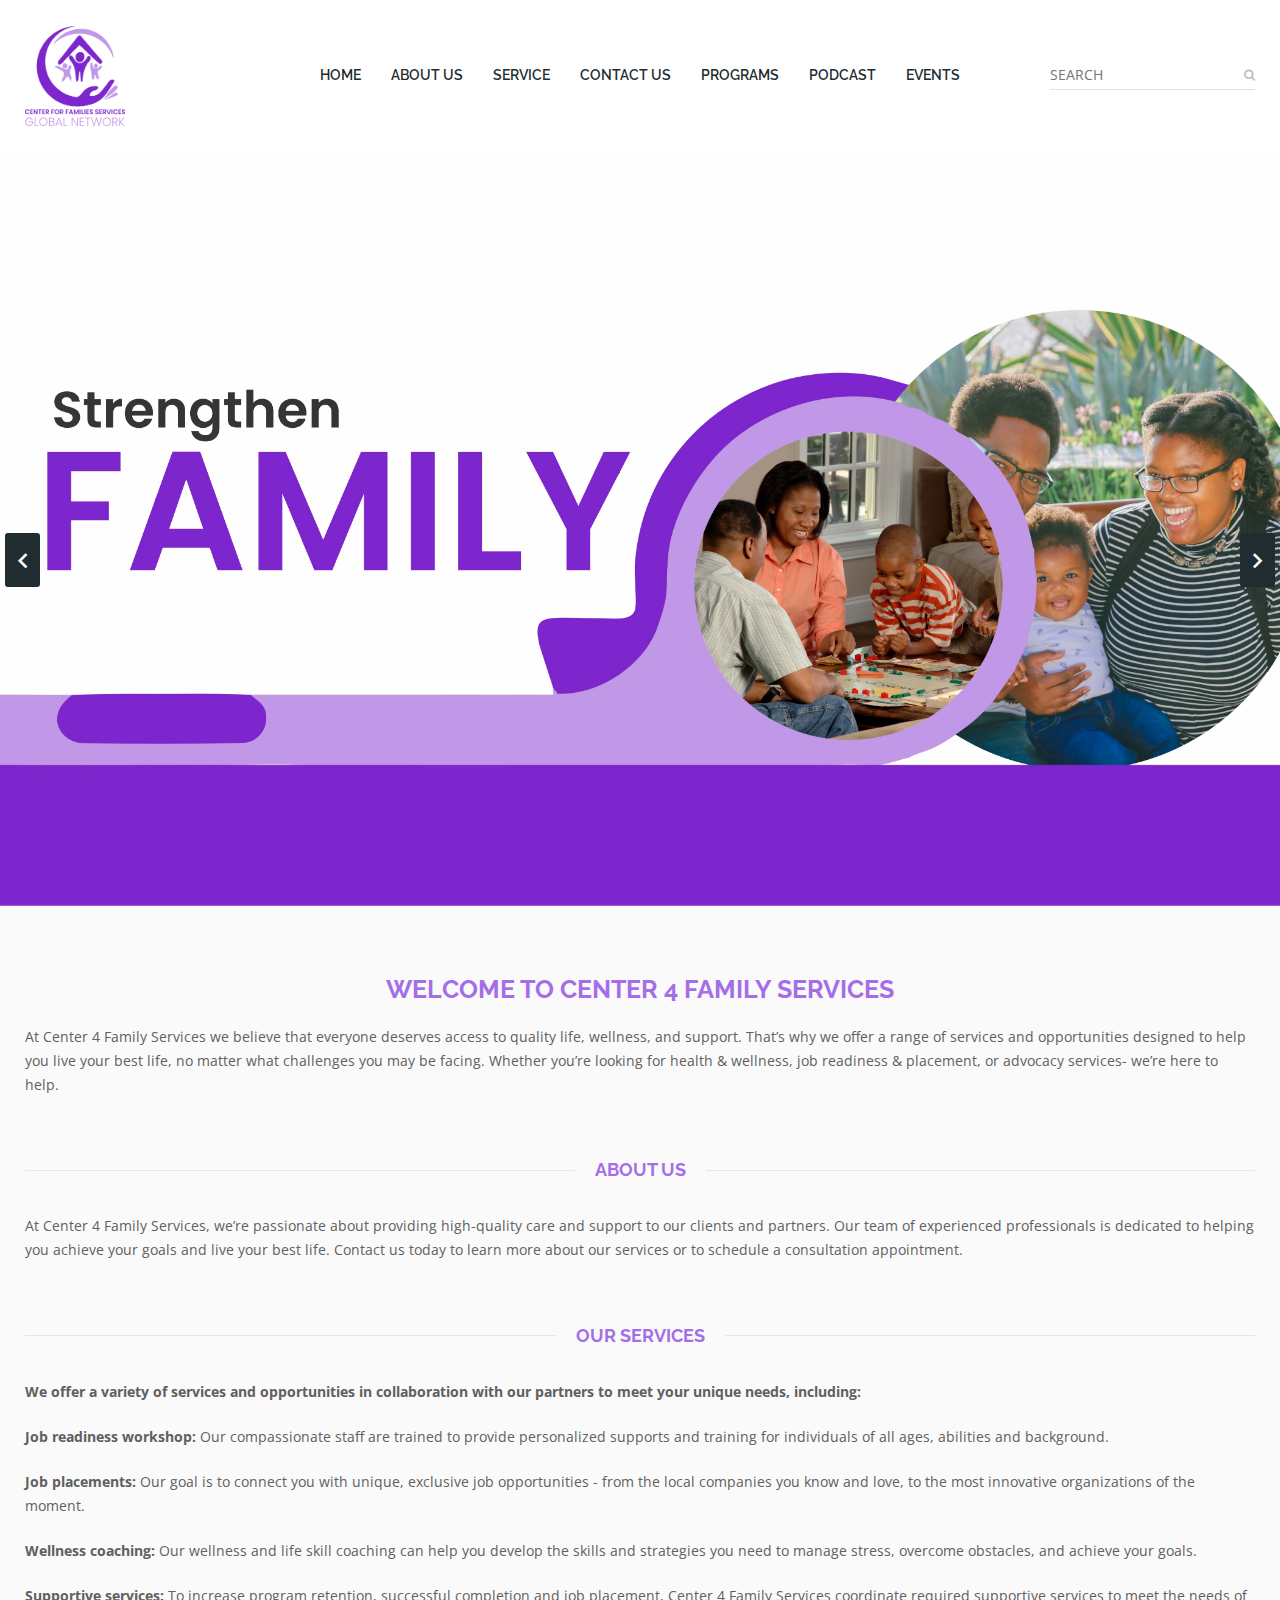
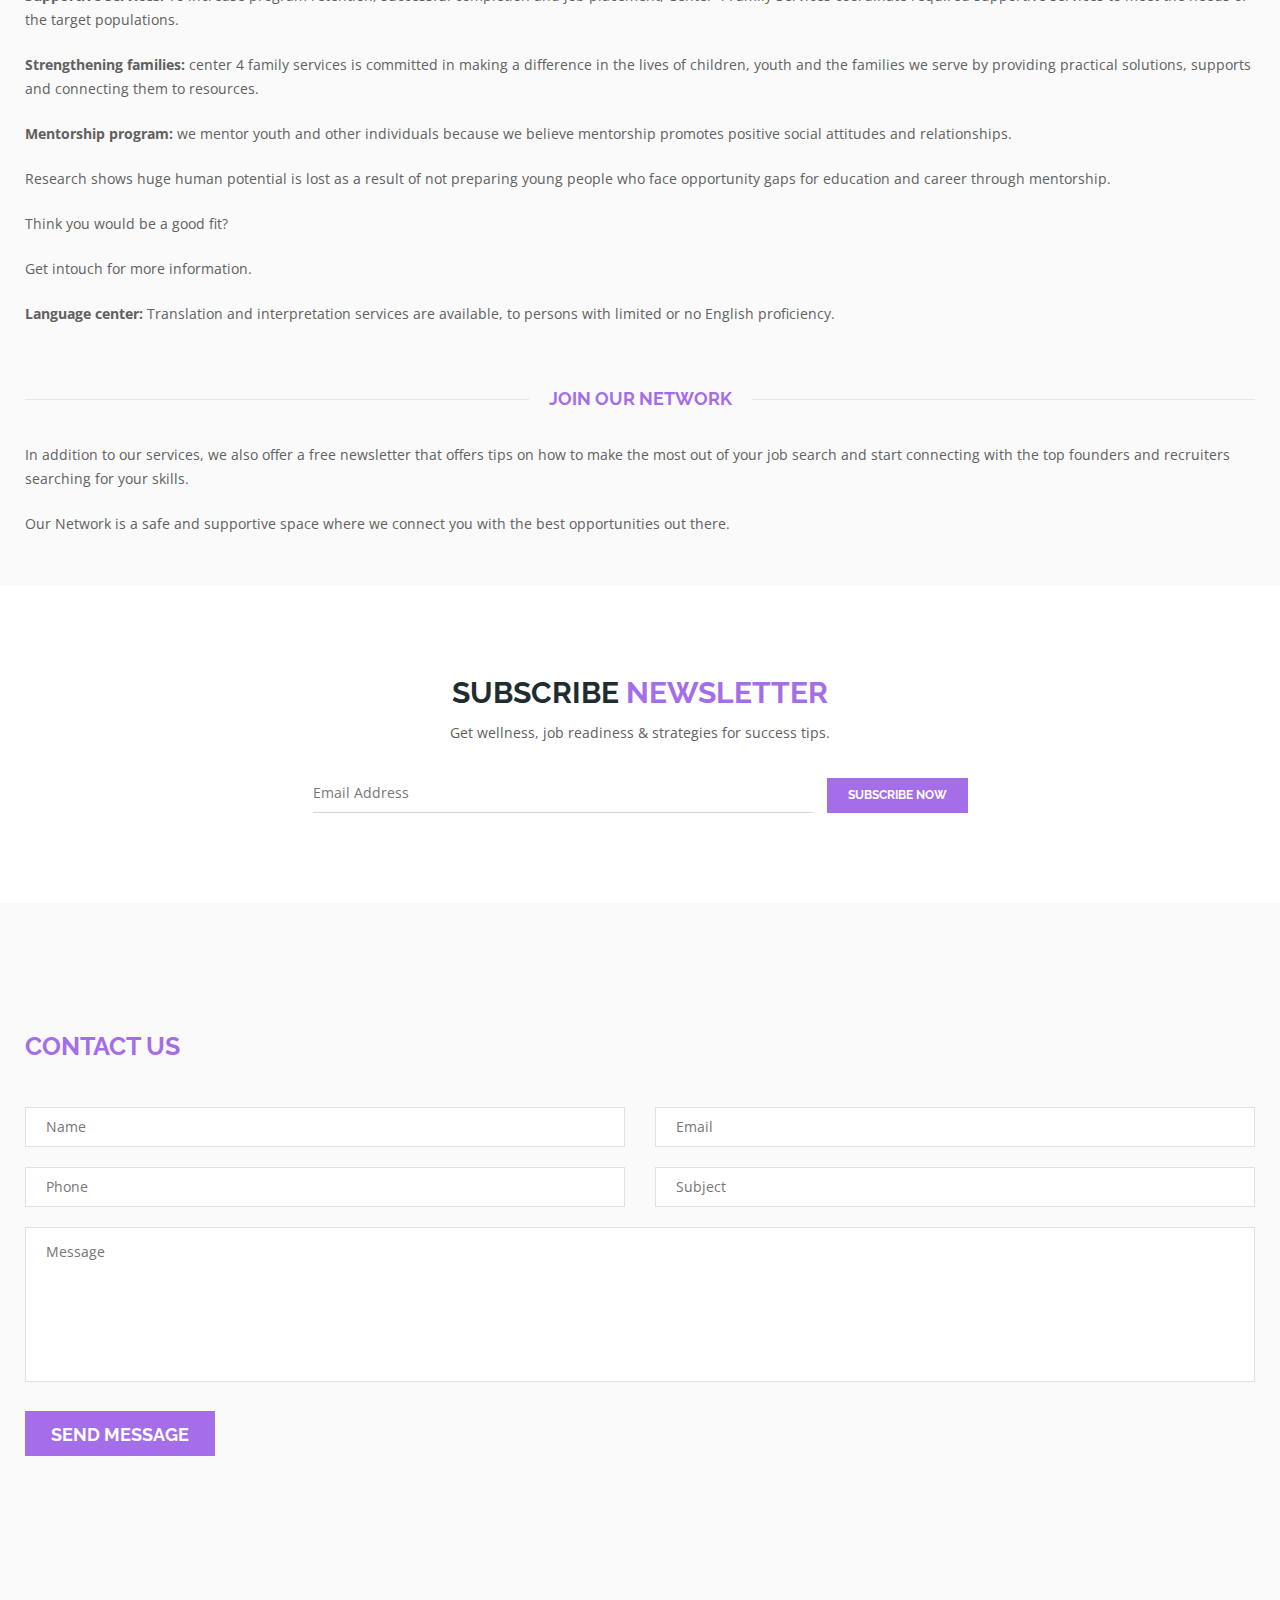
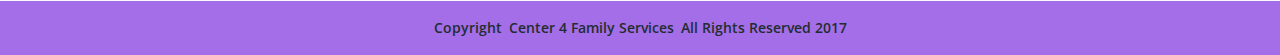
==== index.html @ 817de922 "update: slider fix" ====
<!doctype html>
<html class="no-js" lang="en">


<head>
    <meta charset="utf-8">
    <meta http-equiv="x-ua-compatible" content="ie=edge">
    <title></title>
    <meta name="description" content="">
    <meta name="viewport" content="width=device-width, initial-scale=1">

    <!-- Place favicon.ico in the root directory -->


    <!-- Load font awesome icons -->
    <link rel="stylesheet" href="https://cdnjs.cloudflare.com/ajax/libs/font-awesome/6.4.0/css/all.min.css"
        integrity="sha512-iecdLmaskl7CVkqkXNQ/ZH/XLlvWZOJyj7Yy7tcenmpD1ypASozpmT/E0iPtmFIB46ZmdtAc9eNBvH0H/ZpiBw=="
        crossorigin="anonymous" referrerpolicy="no-referrer" />
    <!-- All css files are included here. -->
    <!-- Bootstrap fremwork main css -->
    <link rel="stylesheet" href="css/bootstrap.min.css">
    <!-- Owl Carousel  main css -->
    <link rel="stylesheet" href="css/owl.carousel.min.css">
    <link rel="stylesheet" href="css/owl.theme.default.min.css">
    <!-- This core.css file contents all plugings css file. -->
    <link rel="stylesheet" href="css/core.css">
    <!-- Theme shortcodes/elements style -->
    <link rel="stylesheet" href="css/shortcode/shortcodes.css">
    <!-- Theme main style -->
    <link rel="stylesheet" href="style.css">
    <!-- Responsive css -->
    <link rel="stylesheet" href="css/responsive.css">
    <!-- User style -->
    <link rel="stylesheet" href="css/custom.css">


    <!-- Modernizr JS -->
    <script src="js/vendor/modernizr-2.8.3.min.js"></script>
</head>

<body>
    <!--[if lt IE 8]>
        <p class="browserupgrade">You are using an <strong>outdated</strong> browser. Please <a href="http://browsehappy.com/">upgrade your browser</a> to improve your experience.</p>
    <![endif]-->


    <!-- Body main wrapper start -->
    <div class="wrapper" id="home">
        <!-- Start Header Style -->
        <div id="header" class="htc-header">
            <!-- Start Mainmenu Area -->
            <div id="sticky-header-with-topbar" class="mainmenu__wrap sticky__header">
                <div class="container ptb--10">
                    <div class="row" style="align-items: center;">
                        <div class="col-md-2 col-sm-6 col-xs-7">
                            <div class="logo">
                                <a href="index.html">
                                    <img src="images/logo.png" width="100px" alt="logo image">
                                    <!-- <h1 style="margin: 0px; padding: 0px;">Logo</h1> -->
                                </a>
                            </div>
                        </div>
                        <div class="col-md-8 col-sm-6 col-xs-5">
                            <nav class="main__menu__nav  hidden-xs hidden-sm">
                                <ul class="main__menu">

                                    <li><a href="#home">Home</a></li>
                                    <li><a href="#about_us">About Us</a></li>
                                    <li><a href="#our_service">Service</a></li>
                                    <li><a href="#contact_us">Contact Us</a></li>
                                    <li><a href="#">Programs</a></li>
                                    <li><a href="#">Podcast</a></li>
                                    <li><a href="#">Events</a></li>
                                </ul>
                            </nav>
                            <div class="mobile-menu clearfix visible-xs visible-sm">
                                <nav id="mobile_dropdown">
                                    <ul>
                                        <li><a href="#home">Home</a>
                                        </li>
                                        <li><a href="#about_us">ABOUT US</a></li>
                                        <li><a href="#our_service">Service</a></li>
                                        <li><a href="#contact_us">CONTACT us</a></li>
                                        <li><a href="#">Programs</a></li>
                                        <li><a href="#">Podcast</a></li>
                                        <li><a href="#">Events</a></li>
                                    </ul>
                                </nav>
                            </div>
                        </div>
                        <div class="col-md-2 col-sm-6 hidden-xs">
                            <div class="htc__header__search">
                                <input type="text" placeholder="SEARCH">
                                <a href="#"><i class="fa fa-search"></i></a>
                            </div>
                        </div>
                    </div>
                    <div class="mobile-menu-area"></div>
                </div>
            </div>
            <!-- End Mainmenu Area -->
        </div>
        <!-- End Header Style -->
        <!-- Start Slider Area -->
        <div class="slider__container" id="">
            <div class="slider__activation__wrap owl-carousel owl-theme">
                <!-- STart single slider -->
                <div class="slide  slide__align--center">
                    <div class="">
                        <div class="">
                            <div class="col-md-12 col-lg-12">
                                <div class="slider__inner">
                                    <img src="images/nb1.jpg" alt="">
                                </div>
                            </div>
                        </div>

                    </div>
                </div>
                <!-- End sinle slider  -->

                <!-- STart single slider -->
                <div class="slide  slide__align--center">
                    <div class="">
                        <div class="">
                            <div class="col-md-12 col-lg-12">
                                <div class="slider__inner">
                                    <img src="images/nb2.jpg" alt="">
                                </div>
                            </div>
                        </div>

                    </div>
                </div>
                <!-- End sinle slider  -->
                <!-- STart single slider -->
                <div class="slide  slide__align--center">
                    <div class="">
                        <div class="">
                            <div class="col-md-12 col-lg-12">
                                <div class="slider__inner">
                                    <img src="images/nb3.jpg" alt="">
                                </div>
                            </div>
                        </div>

                    </div>
                </div>
                <!-- End sinle slider  -->
                <!-- STart single slider -->
                <div class="slide  slide__align--center">
                    <div class="">
                        <div class="">
                            <div class="col-md-12 col-lg-12">
                                <div class="slider__inner">
                                    <img src="images/nb4.jpg" alt="">
                                </div>
                            </div>
                        </div>

                    </div>
                </div>
                <!-- End sinle slider  -->
                <!-- STart single slider -->
                <div class="slide  slide__align--center">
                    <div class="">
                        <div class="">
                            <div class="col-md-12 col-lg-12">
                                <div class="slider__inner">
                                    <img src="images/nb5.jpg" alt="">
                                </div>
                            </div>
                        </div>

                    </div>
                </div>
                <!-- End sinle slider  --><!-- STart single slider -->
                <div class="slide  slide__align--center">
                    <div class="">
                        <div class="">
                            <div class="col-md-12 col-lg-12">
                                <div class="slider__inner">
                                    <img src="images/nb6.jpg" alt="">
                                </div>
                            </div>
                        </div>
                    </div>
                </div>
                <!-- End sinle slider  -->
                <!-- STart single slider -->
                <div class="slide  slide__align--center">
                    <div class="">
                        <div class="">
                            <div class="col-md-12 col-lg-12">
                                <div class="slider__inner">
                                    <img src="images/nb7.jpg" alt="">
                                </div>
                            </div>
                        </div>

                    </div>
                </div>
                <!-- End sinle slider  -->
            </div>
        </div>
        <!-- Start Slider Area -->
        <!-- Start Service Area -->

        <!-- End Service Area -->
        <!-- Start Service Area -->
        <section class="htc__service__area bg__gray pt--70">
            <div class="container">
                <div class="row">
                    <div class="col-xs-12">
                        <div class="section__title ">
                            <h2 class="title__line text-center"> <span class="text--theme">Welcome to Center 4 Family
                                    Services</span>
                            </h2>
                            <p>At Center 4 Family Services we believe that everyone deserves access to quality life,
                                wellness, and support. That’s why
                                we offer a range of services and opportunities designed to help you live your best life,
                                no matter what challenges you
                                may be facing. Whether you’re looking for health & wellness, job readiness & placement,
                                or advocacy services- we’re here
                                to help.
                            </p>
                        </div>
                    </div>
                </div>
                <div></div>
            </div>
        </section>
        <!-- End Service Area -->
        <div id="about_us"></div>
        <!-- Start About Us Area -->
        <section class="htc__service__area bg__gray  pt--50">
            <div class="container">

                <div class="row">
                    <div class="col-xs-12">
                        <div class="section__title ">
                            <div
                                style="display: flex; justify-content: center; align-items: center; width: 100%;gap:20px;">

                                <!-- a46ee8 -->
                                <hr style=" color: red; width: 100%;">
                                <h3 class="title__line text-center" style="flex-shrink: 0;"> <span
                                        class="text--theme">ABOUT
                                        US</span>
                                </h3>

                                <hr style="width: 100%;">

                            </div>
                            <p>At Center 4 Family Services, we’re passionate about providing high-quality care and
                                support to our clients and partners.
                                Our team of experienced professionals is dedicated to helping you achieve your goals and
                                live your best life. Contact us
                                today to learn more about our services or to schedule a consultation appointment.
                            </p>
                        </div>
                    </div>
                </div>

                <div></div>
            </div>
        </section>
        <!-- End About us Area -->


        <!-- Start Service Area -->
        <section class="htc__service__area bg__gray pt--50 " id="our_service">
            <div class="container">
                <div class="row">
                    <div class="col-xs-12">
                        <div class="section__title ">
                            <div
                                style="display: flex; justify-content: center; align-items: center; width: 100%;gap:20px;">

                                <!-- a46ee8 -->
                                <hr style=" color: red; width: 100%;">
                                <h3 class="title__line text-center" style="flex-shrink: 0;"> <span
                                        class="text--theme">OUR SERVICES</span>
                                </h3>

                                <hr style="width: 100%;">

                            </div>
                            <p><b>
                                    We offer a variety of services and opportunities in collaboration with our partners
                                    to
                                    meet your unique needs,
                                    including:
                                </b>
                            </p>
                            <p>
                                <b>Job readiness workshop:</b> Our compassionate staff are trained to provide
                                personalized supports and training for
                                individuals of all ages, abilities and background.
                            </p>
                            <p>
                                <b>Job placements:</b> Our goal is to connect you with unique, exclusive job
                                opportunities - from the local companies you know and love, to the
                                most innovative organizations of the moment.
                            </p>
                            <p>
                                <b>Wellness coaching:</b> Our wellness and life skill coaching can help you develop the
                                skills and strategies you need to manage stress, overcome
                                obstacles, and achieve your goals.
                            </p>
                            <p>
                                <b>Supportive services:</b> To increase program retention, successful completion and job
                                placement, Center 4 Family Services
                                coordinate required supportive services to meet the needs of the target populations.
                            </p>
                            <p>

                                <b>Strengthening families: </b>center 4 family services is committed in making a
                                difference in
                                the lives of children, youth and
                                the families we serve by providing practical solutions, supports and connecting them to
                                resources.
                            </p>
                            <div>
                                <p>

                                    <b>Mentorship program:</b> we mentor youth and other individuals because we believe
                                    mentorship promotes positive social
                                    attitudes and relationships.
                                </p>
                                <p>

                                    Research shows huge human potential is lost as a result of not preparing young
                                    people
                                    who face opportunity gaps for
                                    education and career through mentorship.
                                </p>

                                <p>
                                    Think you would be a good fit?

                                </p>
                                <p>
                                    Get intouch for more information.

                                </p>
                            </div>
                            <p>
                                <b>Language center:</b> Translation and interpretation services are available, to
                                persons with limited or no English proficiency.
                            </p>

                        </div>
                    </div>
                </div>
                <div></div>
            </div>
        </section>
        <!-- End Service Area -->


        <!-- Start Join Us Area -->
        <section class="htc__service__area bg__gray pb--50 pt--50" id="join">
            <div class="container">
                <div class="row">
                    <div class="col-xs-12">
                        <div class="section__title ">
                            <div
                                style="display: flex; justify-content: center; align-items: center; width: 100%;gap:20px;">

                                <!-- a46ee8 -->
                                <hr style=" color: red; width: 100%;">
                                <h3 class="title__line text-center" style="flex-shrink: 0;"> <span
                                        class="text--theme">JOIN OUR NETWORK</span>
                                </h3>

                                <hr style="width: 100%;">

                            </div>
                            <p>In addition to our services, we also offer a free newsletter that offers tips on how to
                                make the most out of your job
                                search and start connecting with the top founders and recruiters searching for your
                                skills.
                            </p>
                            <p>
                                Our Network is a safe and supportive space where we connect you with the best
                                opportunities out there.
                            </p>
                        </div>
                    </div>
                </div>
                <div></div>
            </div>
        </section>
        <!-- End Join Us Area -->


        <!-- Start Newsletter Area -->
        <section class="htc__newsletter__area ptb--90 bg_gray">
            <div class="container">
                <div class="row">
                    <div class="col-xs-12">
                        <div class="newsletter__wrap">
                            <h2 class="title__line">SUBSCRIBE <span class="text--theme">NEWSLETTER</span></h2>
                            <h4 style="font-size: 14px; max-width: 500px; margin: 0px auto;">Get wellness, job readiness
                                & strategies for success tips.</h4>
                            <div class="newsletter__form">
                                <div class="input__box">
                                    <div id="mc_embed_signup">
                                        <form action="#" method="post" id="mc-embedded-subscribe-form"
                                            name="mc-embedded-subscribe-form" class="validate" target="_blank"
                                            novalidate>
                                            <div id="mc_embed_signup_scroll" class="htc__news__inner">
                                                <div class="news__input">
                                                    <input type="email" value="" name="EMAIL" class="email"
                                                        id="mce-EMAIL" placeholder="Email Address" required>
                                                </div>
                                                <!-- real people should not fill this in and expect good things - do not remove this or risk form bot signups-->
                                                <div style="position: absolute; left: -5000px;" aria-hidden="true">
                                                    <input type="text" name="b_6bbb9b6f5827bd842d9640c82_05d85f18ef"
                                                        tabindex="-1" value="">
                                                </div>
                                                <div class="clearfix subscribe__btn"><input type="submit"
                                                        value="SUBSCRIBE NOW" name="subscribes"
                                                        id="mc-embedded-subscribe" class="bst__btn btn--white__color">

                                                </div>
                                            </div>
                                        </form>
                                    </div>
                                </div>
                            </div>
                        </div>
                    </div>
                </div>
            </div>
            <!-- <div class="newsletter__thumb">
                <div class="newsletter__thumb__inner">
                     <img src="images/others/1.png" alt="newsletter img"> 
                </div>
            </div> -->
        </section>
        <!-- End Newsletter Area -->




        <!-- Start Testimonial Area -->
        <section class="htc__testimonial__area ptb--130" data--gray__overlay="9"
            style="background: rgba(0, 0, 0, 0) url(images/bg/1.jpg) no-repeat fixed center center / cover ;"
            id="contact_us">
            <div class="container">
                <div class="row">

                    <div class="col-md-12 col-lg-12   col-sm-12 col-xs-12">
                        <div class="reguest__quote">
                            <div class="section__title text-left">
                                <h2 class="title__line"> <span class="text--theme">CONTACT Us</span></h2>

                            </div>
                            <form id="contact" action="" method="post">
                                <div class="clint__comment__form">
                                    <div class="single__cl__form">
                                        <input name="name" type="text" placeholder="Name">
                                        <input name="email" type="email" placeholder="Email">
                                    </div>
                                    <div class="single__cl__form">
                                        <input name="telephone" type="tel" placeholder="Phone">
                                        <input name="subject" type="text" placeholder="Subject">
                                    </div>
                                    <div class="single__cl__message">
                                        <textarea name="message" placeholder="Message"></textarea>
                                    </div>
                                    <div class="clint__submit__btn">
                                        <button class="submit htc__btn" type="submit">
                                            SEND MESSAGE
                                        </button>
                                    </div>
                                </div>
                            </form>
                            <p class="form-messege"></p>
                        </div>
                    </div>
                </div>
            </div>
        </section>
        <!-- End Testimonial Area -->


        <!-- Start Footer Area -->
        <footer class="htc__footer__area">
            <!-- The social media icon bar -->
            <div class="icon-bar">
                <a href="#" class="facebook"><i class="fa fa-facebook"></i></a>
                <a href="#" class="twitter"><i class="fa fa-twitter"></i></a>
                <a href="#" class="ins"><i class="fa fab fa-instagram"></i></a>
                <a href="#" class="whatsapp"><i class="fa fa-whatsapp"></i></a>
                <a href="#" class="youtube"><i class="fab fa-youtube"></i></a>
            </div>


            <div class="copyright bg__theme">
                <div class="container">
                    <div class="row">
                        <div class="col-xs-12">
                            <div class="copyright__inner">
                                <p>Copyright <a href="#" target="_blank">Center 4 family services</a>
                                    All Rights Reserved 2017</p>
                            </div>
                        </div>
                    </div>
                </div>
            </div>
        </footer>
        <!-- End Footer Area -->
    </div>
    <!-- Body main wrapper end -->

    <!-- Placed js at the end of the document so the pages load faster -->

    <!-- jquery latest version -->
    <script src="js/vendor/jquery-1.12.0.min.js"></script>
    <!-- Bootstrap framework js -->
    <script src="js/bootstrap.min.js"></script>
    <!-- All js plugins included in this file. -->
    <script src="js/plugins.js"></script>
    <script src="js/slick.min.js"></script>
    <script src="js/owl.carousel.min.js"></script>
    <!-- Waypoints.min.js. -->
    <script src="js/waypoints.min.js"></script>
    <!-- Main js file that contents all jQuery plugins activation. -->
    <script src="js/main.js"></script>

</body>



</html>
---- css/core.css ----
/*------------------------------------------------------------------------------

  Template Name: Simply Construction HTML Template.
  Template URI: #
  Description: Simply Construction is a unique website template designed in HTML with a simple & beautiful look. There is an excellent solution for creating clean, wonderful and trending material design corporate, corporate any other purposes websites.
  Author: DevItems
  Version: 1.0

-------------------------------------------------------------------------------*/

	@import url("font-awesome.css");
	@import url("material-design-iconic-font.min.css");
	@import url("plugins/animate.css");
	@import url("plugins/animate-slider.css");
	@import url("shortcode/default.css");
	@import url("plugins/jquery-ui.css");
	@import url("plugins/slick.css");
	@import url("plugins/slick-theme.css");
	@import url("plugins/meanmenu.css");
	@import url("plugins/magnific-popup.css");
	@import url('https://fonts.googleapis.com/css?family=Open+Sans:300,400,600,700|Raleway:300,400,500,600,700,800|Josefin+Sans:400,600,700');
---- css/shortcode/shortcodes.css ----
/*-----------------------------------------------------------------------------------
  Template Name: Simply Construction HTML Template.
  Template URI: #
  Description: Simply Construction is a unique website template designed in HTML with a simple & beautiful look. There is an excellent solution for creating clean, wonderful and trending material design corporate, corporate any other purposes websites.
  Author: DevItems
  Version: 1.0
-------------------------------------------------------------------------------------*/

@import url("header.css");
@import url("slider.css");
@import url("footer.css");
---- style.css ----
/*-----------------------------------------------------------------------------------
  Template Name: Simply Construction HTML Template.
  Template URI: #
  Description: Simply Construction is a unique website template designed in HTML with a simple & beautiful look. There is an excellent solution for creating clean, wonderful and trending material design corporate, corporate any other purposes websites.
  Author: DevItems
  Version: 1.0


-----------------------------------------------------------------------------------
  
  CSS INDEX
  ===================

  01. Google fonts
  02. Scroll To Top
  03. About Area
  04. Service Area
  05. Offer Area
  06. Project Area
  07. Call to Action Area
  08. Team Area
  09. Testimonial Area
  10. Blog Area
  11. Brand Area
  12. Newsletter Area
  13. Counterup Area
  14. Google Map Area
  15. Bradcaump Area
  16. Our Mission Area
  17. Project Area
  18. Blog Details Area
  19. Single Service Area
  20. Single Project Area
  21. Contact Area
  22. Log In Register Area

-----------------------------------------------------------------------------------*/

/*----------------------------------------*/
/*  1. Google fonts
/*----------------------------------------*/

/*

    font-family: 'Raleway', sans-serif;

    font-family: 'Open Sans', sans-serif;

    font-family: 'Josefin Sans', sans-serif;


*/

/*---------------------------------------
  02. Scroll To Top
----------------------------------------*/
#scrollUp {
    border-radius: 2px;
    bottom: 80px;
    box-shadow: 0 0 10px rgba(0, 0, 0, 0.05);
    color: #fff;
    font-size: 28px;
    height: 45px;
    line-height: 45px;
    position: fixed;
    right: 15px;
    text-align: center;
    transition: all 0.3s ease 0s;
    width: 45px;
    z-index: 200;
    bottom: 15px;
}
#scrollUp:hover {
}
html {
    scroll-behavior: smooth !important;
}

@-webkit-keyframes scroll-ani-to-top {
    0% {
        opacity: 0;
        bottom: 0;
    }
    50% {
        opacity: 1;
        bottom: 50%;
    }
    100% {
        opacity: 0;
        bottom: 75%;
    }
}
@-moz-keyframes scroll-ani-to-top {
    0% {
        opacity: 0;
        bottom: 0;
    }
    50% {
        opacity: 1;
        bottom: 50%;
    }
    100% {
        opacity: 0;
        bottom: 75%;
    }
}
@keyframes scroll-ani-to-top {
    0% {
        opacity: 0;
        bottom: 0;
    }
    50% {
        opacity: 1;
        bottom: 50%;
    }
    100% {
        opacity: 0;
        bottom: 75%;
    }
}
#scrollUp:hover i {
    animation: 800ms linear 0s normal none infinite running scroll-ani-to-top;
    height: 100%;
    left: 0;
    margin-bottom: -25px;
    position: absolute;
    width: 100%;
    bottom: 0;
}
#scrollUp i {
    color: #fff;
}
#scrollUp {
    background: #a46ee8 none repeat scroll 0 0;
}

/*---------------------------------------
  End Scroll To Top
----------------------------------------*/
/*---------------------------------------
  03. About Area
----------------------------------------*/

.about {
    margin-left: -15px;
    margin-right: -15px;
    transition: all 0.5s ease 0s;
}
.about__inner h2 {
    color: #ffffff;
    font-size: 22px;
    font-weight: 700;
}
.about__inner h2:hover a {
    color: #000;
}
.about__inner p {
    color: #fff;
    font-size: 14px;
    line-height: 24px;
    margin-top: 15px;
}
.about__btn a {
    font-family: Raleway;
    font-size: 12px;
    font-weight: 500;
    text-transform: uppercase;
    color: #fff;
}
.about__btn a:hover {
    color: #000;
}
.about__icon {
    position: relative;
    text-align: right;
    top: -11px;
}
.about__btn {
    margin-top: 10px;
}
.about {
    background: #fff none repeat scroll 0 0;
    padding-bottom: 30px;
    padding-top: 30px;
    position: relative;
}
.about__inner.about__hober__info {
    background: #a46ee8 none repeat scroll 0 0;
    height: 100%;
    left: 0;
    position: absolute;
    top: 0;
    transform: scaleY(0);
    transition: all 0.5s ease 0s;
}
.about__inner.about__hober__info.active {
    transform: scaleY(1);
}

.about__inner {
    background: #1f2d30 none repeat scroll 0 0;
    padding: 60px 26px 22px;
}
.about:hover .about__inner.about__hober__info {
    transform: scaleY(1);
}
.about__inner.about__hober__info h2 {
    padding-top: 20px;
}
.about__inner.about__hober__info .about__icon {
    top: 31px;
}
.about__icon img {
    max-height: 39px;
}

/*-----------------------
About 2
--------------------------*/

.about--2 .about__inner {
    background: #fafafa none repeat scroll 0 0;
}
.about--2 .about__inner h2 {
    color: #1f2d30;
}
.about--2 .about__inner p {
    color: #606060;
}
.about--2 .about__btn a {
    color: #1f2d30;
}
.about--2 .about__inner.about__hober__info {
    background: #a46ee8 none repeat scroll 0 0;
}
.about--2 .about__inner.about__hober__info h2 {
    color: #fff;
}
.about--2 .about__inner.about__hober__info p {
    color: #fff;
}
.about--2 .about__inner.about__hober__info .about__btn a {
    color: #fff;
}

.text__pos {
    position: relative;
}
.text__shape {
    left: 128px;
    position: absolute;
    top: 50%;
}
.text__shape h2 {
    color: #f7f7f7;
    font-family: Josefin Sans;
    font-size: 120px;
    font-weight: 700;
    letter-spacing: 15px;
    writing-mode: vertical-rl;
    transform: rotate(180deg) translateY(50%) translateX(0);
}

/*---------------------------------------
  04. Service Area
----------------------------------------*/

.section__title h2.title__line {
    color: #1f2d30;
    font-size: 25px;
    font-weight: 700;
    text-transform: uppercase;
}

.section__title h3.title__line {
    color: #1f2d30;
    font-size: 18px;
    font-weight: 700;
    text-transform: uppercase;
}
.section__title p {
    color: #606060;
    margin: 21px auto auto;
    /* width: 57%; */
}
.service__thumb a img {
    width: 100%;
}
.service__thumb {
    position: relative;
}
.service__section__wrap .service__thumb {
    margin-left: -15px;
}
.service__hover {
    height: 100%;
    left: 0;
    opacity: 0;
    position: absolute;
    top: 0;
    transition: all 0.5s ease 0s;
    width: 100%;
    z-index: 2;
}
.service__hover::before {
    background: #a46ee8 none repeat scroll 0 0;
    content: "";
    height: 100%;
    opacity: 0.85;
    position: absolute;
    width: 100%;
    z-index: -1;
}
.service__action {
    position: absolute;
    text-align: center;
    top: 50%;
    transform: translateY(-50%);
    width: 100%;
}
.service__action a {
    color: #fefefe;
    font-family: Raleway;
    font-size: 20px;
    font-weight: 700;
    transition: all 0.4s ease 0s;
}
.service__action a:hover {
    color: #000;
}
.service__details h2 {
    color: #1f2d30;
    font-size: 20px;
    font-weight: 700;
    margin-top: 18px;
    text-align: center;
    text-transform: uppercase;
}
.service:hover .service__hover {
    opacity: 1;
}

.container-fluid .section__title p {
    width: 34%;
}
/*Service Page*/

.service__page .service {
    margin-top: 70px;
}
.service__page .service__section__wrap {
    margin-top: -10px;
}

.service--2 .container-fluid .section__title p {
    margin-bottom: inherit;
    margin-left: inherit;
    margin-right: inherit;
    margin-top: 21px;
    text-align: left;
    width: 72%;
}

/*---------------------------------------
  05. Offer Area
----------------------------------------*/

.offer {
    display: flex;
}
.offer__icon img {
    max-width: 47px;
}
.offer__icon {
    margin-right: 18px;
}
.offer__details p {
    color: #606060;
    font-size: 14px;
    line-height: 24px;
    padding-right: 29px;
}
.offer__details h2 {
    color: #1f2d30;
    font-size: 24px;
    font-weight: 700;
    margin-bottom: 10px;
    text-transform: uppercase;
}

.offer.separator {
    position: relative;
}
.offer.separator::before {
    background: rgba(0, 0, 0, 0) url("images/icons/line.png") no-repeat scroll
        100% 100% / cover;
    content: "";
    height: 100%;
    left: -43px;
    position: absolute;
    top: 0;
    width: 1px;
}

/*Offer Style 2*/
.htc__offer__area {
    position: relative;
}

.htc__offer__2 .htc__offer__thumb {
    position: absolute;
    right: 0;
    top: 0;
    width: 44%;
}
.htc__offer__2 .htc__offer__container .offer + .offer {
    margin-top: 50px;
}
.htc__offer__2 .htc__offer__container {
    padding: 69px 0;
}
.htc__offer__2 .offer__details h2 {
    font-size: 20px;
    margin-bottom: 3px;
}

.htc__offer__area.htc__offer--2 {
    padding-top: 130px;
}
.htc__offer--2 .h1__offer__image {
    position: absolute;
    right: 3%;
    top: -40%;
    width: 21%;
    z-index: 3;
}

/*---------------------------------------
  06. Project Area
----------------------------------------*/

.project {
    margin-left: -15px;
    margin-right: -15px;
}

.project__thumb {
    position: relative;
    z-index: 4;
}
.project__hover__info {
    background: rgba(252, 194, 54, 0.9) none repeat scroll 0 0;
    height: 100%;
    left: 0;
    opacity: 0;
    position: absolute;
    text-align: center;
    top: 0;
    transition: all 0.5s ease 0s;
    width: 100%;
    z-index: 1;
}
.project__action {
    position: absolute;
    text-align: center;
    top: 50%;
    transform: translateY(-50%);
    width: 100%;
    z-index: 5;
}
.project__action h2 {
    color: #fefefe;
    font-size: 20px;
    font-weight: 700;
}
.project__hover__info::before {
    border: 1px solid #fff;
    bottom: 50px;
    content: "";
    height: auto;
    left: 45px;
    position: absolute;
    right: 45px;
    top: 50px;
    width: auto;
    z-index: 2;
}

.project__action h4 {
    color: #fff;
    font-size: 16px;
    font-weight: 700;
    margin-top: 17px;
}
.project__action > h2:hover a {
    color: #000;
}
.project__action h2 a {
    transition: all 0.4s ease 0s;
}
.project:hover .project__hover__info,
.project__itm:hover .project__hover__info {
    opacity: 1;
}

.project__thumb a {
    display: block;
}
.project__thumb a img {
    width: 100%;
}
.project__itm {
    margin-top: 30px;
}

/*---------------------------------------
  07. Call to Action Area
----------------------------------------*/

.callto__action__wrap {
    align-items: center;
    display: flex;
    height: 175px;
    justify-content: space-between;
}
.callto__action__wrap h2 {
    color: #fffffe;
    font-size: 32px;
    font-weight: 700;
    text-transform: uppercase;
}
.htc__btn--transparent {
    border: 1px solid #fff;
    display: inline-block;
    font-family: Raleway;
    font-size: 18px;
    font-weight: 700;
    height: 45px;
    line-height: 44px;
    padding: 0 36px;
    transition: all 0.5s ease 0s;
}
.htc__btn--transparent:hover {
    background: #a46ee8 none repeat scroll 0 0;
    border: 1px solid #a46ee8;
    color: #fff;
}
.callto__action__wrap {
    position: relative;
    z-index: 1;
}

/*---------------------------------------
  08. Team Area
----------------------------------------*/

.team__inner {
    position: relative;
}
.team__hover__info {
    background: rgba(252, 194, 54, 0.85) none repeat scroll 0 0;
    bottom: 0;
    left: 0;
    padding: 25px 0;
    position: absolute;
    transform: scaleY(0);
    transform-origin: center bottom 0;
    transition: all 0.5s ease 0s;
    width: 100%;
}
.team__social__link {
    display: flex;
    justify-content: center;
}
.team__social__link li a {
    color: #000;
}
.team__social__link li {
    margin: 0 13px;
}
.team__social__link li a i {
    background: #fff none repeat scroll 0 0;
    border-radius: 100%;
    color: #a46ee8;
    font-size: 12px;
    height: 30px;
    line-height: 30px;
    text-align: center;
    transition: all 0.4s ease 0s;
    width: 30px;
}
.team__social__link li a:hover i {
    background: #000 none repeat scroll 0 0;
    color: #fff;
}
.team__details {
    background: #1f2d30 none repeat scroll 0 0;
    border-top: 1px solid #ffffff;
    padding: 23px 0;
    text-align: center;
    transition: all 0.5s ease 0s;
}
.team__details h2 a {
    color: #ffffff;
    font-size: 18px;
    font-weight: 600;
    text-transform: uppercase;
    transition: 0.5s;
}
.team__details h2 {
    line-height: 14px;
}
.team__details h2 a:hover {
    color: #000;
}
.team__details h4 {
    color: #ffffff;
    font-family: Open Sans;
    font-weight: 300;
    margin-top: 10px;
    text-transform: capitalize;
}
.team:hover .team__details {
    background: #a46ee8 none repeat scroll 0 0;
}
.team:hover .team__hover__info {
    transform: scaleY(1);
}
.htc__team__container {
    position: relative;
    z-index: 2;
}
.team {
    margin-top: 30px;
}
/*-------------------
    Team 2
--------------------*/

.h1__team--one .team__social__link {
    display: block;
    margin-top: -15px;
    text-align: center;
    position: relative;
    top: 50%;
    transform: translateY(-50%);
}
.h1__team--one .team__social__link li {
    margin: 15px 0;
}
.h1__team--one .team__hover__info {
    bottom: auto;
    height: 100%;
    left: 0;
    padding: 0;
    top: 0;
    transform: scaleX(0);
    width: 85px;
}
.h1__team--one .team:hover .team__hover__info {
    transform: scaleX(1);
}

/*---------------------------------------
  09. Testimonial Area
----------------------------------------*/

.reguest__quote,
.htc__testimonial__wrap {
    position: relative;
    z-index: 2;
}
.htc__testimonial__area .section__title p {
    margin-bottom: inherit;
    margin-left: inherit;
    margin-right: inherit;
    margin-top: 20px;
    width: 100%;
}
.htc__testimonial__area .section__title {
    margin-bottom: 47px;
}
.section__title.text-left {
    margin-bottom: 47px;
}
.testimonial {
    align-items: center;
    display: flex !important;
    position: relative;
}
.testimonial__thumb img {
    width: 100%;
}
.testimonial__thumb {
    margin-right: 40px;
    min-width: 48%;
}
.testimonial__activation--2 .testimonial__thumb {
    margin-right: 25px;
    min-width: 37%;
}
.testimonial__activation--2 .testimonial__details p {
    font-style: italic;
    padding-right: 19px;
}
.testimonial__details h2 {
    color: #303030;
    font-family: Open Sans;
    font-size: 16px;
    font-weight: 600;
    margin-top: 30px;
    text-transform: capitalize;
}
.testimonial__details h4 {
    color: #606060;
    font-family: open sans;
    font-size: 14px;
    margin-top: 7px;
}
.single__cl__form {
    display: flex;
    margin-bottom: 20px;
    margin-left: -15px;
    margin-right: -15px;
}
.single__cl__form input {
    background: #fff none repeat scroll 0 0;
    border: 1px solid #e1e1e1;
    height: 40px;
    line-height: 40px;
    margin: 0 15px;
    padding: 0 20px;
    width: 50%;
    color: #606060;
}
.single__cl__form input::-moz-placeholder {
    color: #606060 !important;
}
.single__cl__message textarea::-moz-placeholder {
    color: #606060 !important;
    opacity: 1;
}
.clint__submit__btn a {
    padding: 0 17px;
}
.single__cl__message textarea {
    background: #fff none repeat scroll 0 0;
    border: 1px solid #e1e1e1;
    margin-bottom: 22px;
    min-height: 155px;
    padding-left: 20px;
    padding-top: 12px;
}
.htc__testimonial__wrap .slick-dots {
    bottom: 1px;
    right: -57px;
}
.htc__testimonial__wrap .slick-dots li.slick-active button::before,
.htc__testimonial__wrap .slick-dots li button:hover::before {
    background: #a46ee8 none repeat scroll 0 0;
    opacity: 1;
}

.htc__testimonial__wrap .slick-dots li button::before {
    background: #000 none repeat scroll 0 0;
    content: "";
    height: 10px;
    opacity: 1;
    width: 10px;
    transition: 0.4s;
}
.htc__testimonial__wrap .slick-dots li {
    height: 10px;
    margin: 0;
    padding: 0;
    width: 10px;
}
.htc__testimonial__wrap .slick-dots li + li {
    margin-left: 10px;
}
.tes__icon i {
    color: #c7c0c0;
    font-size: 18px;
    margin-bottom: 18px;
}
/*----------------------------
    Testimonial 2
-----------------------------*/

.htc__testimonial__area.testimonial__2 .section__title p {
    margin: 0;
}
.htc__testimonial__left h2.title__line {
    color: #1f2d30;
    font-size: 40px;
    font-weight: 700;
    margin-bottom: 20px;
    text-transform: uppercase;
}
.htc__testimonial__left p + p {
    margin-top: 15px;
}
.testimonial__2 .htc__testimonial__wrap .slick-dots {
    bottom: -40px;
    left: -99%;
    right: auto;
}
.testimonial__2 .htc__testimonial__left p {
    padding-right: 14px;
}
.testimonial__2 .testimonial__details h2 {
    margin-top: 17px;
}

/*---------------------------------------
  10. Blog Area
----------------------------------------*/

.blog__thumb a {
    display: block;
}
.blog__thumb a img {
    width: 100%;
}
.blog__thumb {
    padding-bottom: 24px;
    position: relative;
}
.blog__hover__info {
    bottom: 0;
    left: 0;
    padding: 0 26px;
    position: absolute;
    width: 100%;
    z-index: 5;
}
.blog__meta {
    align-items: center;
    background: #1f2d30 none repeat scroll 0 0;
    border: 2px solid #fff;
    border-radius: 25px;
    display: flex;
    height: 50px;
    justify-content: center;
    padding: 0 25px;
    transition: 0.4s;
}
.blog:hover .blog__meta {
    background: #a46ee8;
}
.blog:hover .blog__meta li a,
.blog:hover .blog__meta li {
    color: #1f2d30;
}

.blog__meta li a {
    color: #fff;
    display: inline-block;
    text-transform: capitalize;
    transition: 0.4s;
}
.blog__meta li a:hover {
    color: #a46ee8;
}
.blog__meta li {
    color: #fff;
    font-size: 14px;
    font-weight: 500;
    transition: 0.4s;
}
.blog__meta li + li {
    margin-left: 20px;
}

.blog__details h2 {
    color: #606060;
    font-size: 18px;
    font-weight: 700;
    line-height: 28px;
    margin-top: 25px;
    text-transform: uppercase;
}
.blog__btn a {
    color: #b6b6b6;
    font-family: Raleway;
    font-weight: 700;
    text-transform: uppercase;
    transition: all 0.4s ease 0s;
}
.blog__btn a i {
    padding-left: 9px;
}
.blog__btn a:hover {
    color: #a46ee8;
}
.blog__btn {
    margin-top: 16px;
}
.blog {
    margin-top: 30px;
}
/*--------------------------
    Blog 2
----------------------------*/
.htc__blog--2 .blog__hover__info {
    padding: 0;
}
.htc__blog--2 .blog__meta {
    border: 2px solid transparent;
    border-radius: 0;
}
.blog--one,
.blog--two {
    margin-top: -30px;
}
.blog--two .blog__hover__info {
    padding: 0 86px;
}
.blog--three {
    margin-top: -60px;
}
.blog--three .blog {
    margin-top: 60px;
}
.blog--one .blog__hover__info {
    padding: 0 130px;
}
.blog__video {
    left: 50%;
    position: absolute;
    top: 50%;
    transform: translateX(-50%) translateY(-50%);
    z-index: 999;
}
.blog__activation {
    position: relative;
}
.blog__activation .owl-nav div {
    height: 60px;
    left: 30px;
    line-height: 67px;
    position: absolute;
    top: 50%;
    width: 38px;
}

.blog__activation .owl-nav div.owl-next {
    left: auto;
    right: 30px;
}

.blog__activation.owl-theme .owl-nav [class*="owl-"] {
    background: rgba(207, 207, 208, 0.6) none repeat scroll 0 0;
    margin: 0;
    padding: 0;
}
.blog__activation .owl-nav div i {
    color: #303030;
    font-size: 30px;
}
.blog--details .htc__bl__dtl__inner {
    padding-right: 30px;
}
/*---------------------------------------
  11. Brand Area
----------------------------------------*/

.brand__list {
    display: flex;
    justify-content: space-between;
    align-items: center;
}
.brand__list li a {
    display: block;
}
.htc__brand__area {
    padding-bottom: 125px;
    padding-top: 126px;
}

/*---------------------------------------
  12. Newsletter Area
----------------------------------------*/

.news__input input::-moz-placeholder {
    color: #979797;
    opacity: 1;
}

.newsletter__wrap {
    text-align: center;
}
.newsletter__wrap h2 {
    color: #1f2d30;
    font-weight: 700;
    margin-bottom: 16px;
    text-transform: uppercase;
}
.newsletter__wrap h4 {
    color: #606060;
    font-family: Open Sans;
    font-size: 18px;
}
.newsletter__form {
    margin: 40px auto auto;
    width: 655px;
}
.htc__news__inner {
    position: relative;
}
.news__input input {
    -moz-border-bottom-colors: none;
    -moz-border-left-colors: none;
    -moz-border-right-colors: none;
    -moz-border-top-colors: none;
    background: transparent none repeat scroll 0 0;
    border-color: currentcolor currentcolor #d7d7d7;
    border-image: none;
    border-style: none none solid;
    border-width: 0 0 1px;
    color: #979797;
    padding-bottom: 7px;
}
.clearfix.subscribe__btn {
    bottom: 0;
    position: absolute;
    right: 0;
}
.news__input {
    width: 500px;
}
.subscribe__btn input {
    background: #a46ee8 none repeat scroll 0 0;
    border: 1px solid #a46ee8;
    color: #fff;
    font-family: Raleway;
    font-size: 12px;
    font-weight: 700;
    height: 35px;
    padding: 0 20px;
    transition: all 0.3s ease 0s;
}
.subscribe__btn input:hover {
    background: transparent none repeat scroll 0 0;
    border: 1px solid #000;
    color: #000;
}
.htc__newsletter__area {
    position: relative;
}
.newsletter__thumb {
    position: absolute;
    right: 4%;
    top: 50%;
    transform: translateY(-50%);
    width: 21%;
}
/*---------------------------------------
  13. Counterup Area
----------------------------------------*/

.htc__counterup__wrap {
    align-items: center;
    display: flex;
    justify-content: space-around;
}
.fact__count span.count {
    color: #1f2d30;
    font-size: 40px;
    font-weight: 700;
}
.fact__title h2 {
    color: #1f2d30;
    font-size: 20px;
    font-weight: 700;
    margin-top: 6px;
    text-transform: uppercase;
}
.h1__countdown .htc__callto__action h2 {
    font-size: 56px;
    font-weight: 700;
    margin-bottom: 18px;
}
.h1__countdown .htc__callto__action {
    padding-bottom: 100px;
    padding-top: 100px;
}
.h1__countdown .htc__call__btn {
    margin-top: 36px;
}
.h1__countdown .htc__callto__action p {
    width: 65%;
}
.h1__countdown .htc__counterup__wrap {
    height: 145px;
    padding: 0 157px;
}
.counterup__left__thumb {
    margin-left: -15px;
    margin-right: 40px;
}

/*---------------------------------------
  14. Google Map Area
----------------------------------------*/

.map-contacts {
    position: relative;
}
#googleMap {
    height: 436px;
    width: 100%;
}
.htc__contact__address--2 {
    background: rgba(31, 45, 48, 0.92) none repeat scroll 0 0;
    bottom: 0;
    position: absolute;
    right: 18%;
}
.htc__contact__address--2 .map-contacts {
    position: relative;
}
.htc__contact__address--2 .htc__contact__wrap {
    display: block;
}
.htc__contact__address--2 .htc__contact__wrap {
    padding: 0 40px;
}
.htc__contact__address--2
    .htc__contact__wrap
    .ht__address__inner
    + .ht__address__inner {
    margin-top: 40px;
}

/*---------------------------------------
  15. Bradcaump Area
----------------------------------------*/

.ht__bradcaump__wrap {
    align-items: center;
    display: flex;
    height: 400px;
    position: relative;
    z-index: 2;
}
.bradcaump__inner h2.bradcaump-title {
    color: #fdfdfd;
    font-size: 50px;
    font-weight: 800;
    text-transform: uppercase;
}
.bradcaump-inner span {
    color: #fff;
    font-size: 18px;
    font-weight: 600;
    text-transform: uppercase;
}
.bradcaump-inner a {
    font-family: Raleway;
    font-size: 18px;
    font-weight: 600;
    text-transform: uppercase;
}
.bradcaump-inner {
    margin-top: 6px;
}
.brd-separetor {
    padding: 0 7px;
}
.htc__bst__btn .htc__btn {
    padding: 0 36px;
}

/*---------------------------------------
  16. Our Mission Area
----------------------------------------*/

.htc__mission__area {
    position: relative;
}
.htc__offer__thumb {
    position: absolute;
    right: 0;
    top: 0;
}
.htc__mission__container {
    padding: 89px 0;
}
.htc__mission__container .single__mission + .single__mission {
    margin-top: 50px;
}
.single__mission h2 {
    color: #1f2d30;
    font-size: 20px;
    font-weight: 700;
    margin-bottom: 12px;
    text-transform: uppercase;
}
.single__mission p {
    padding-right: 33px;
}

/*---------------------------------------
  17. Project Area
----------------------------------------*/

.project--one {
    margin-top: -20px;
}

.project--one .project {
    margin-left: -5px;
    margin-right: -5px;
    margin-top: 20px;
}

/*---------------------------------------
  18. Blog Details Area
----------------------------------------*/

.sidebar__separator {
    margin-top: 30px;
}

.htc__category {
    padding: 40px;
    text-align: center;
}
.cat__list li a {
    color: #606060;
    font-weight: 600;
    text-transform: uppercase;
    transition: all 0.3s ease 0s;
}
.cat__list li {
    border-bottom: 1px dashed #e1e1e1;
    padding: 15px 0;
}
.cat__list li:first-child {
    padding-top: 0;
}
.cat__list li:hover a {
    color: #a46ee8;
}
.sidebar__title {
    border-bottom: 1px dashed #e1e1e1;
    color: #303030;
    font-size: 14px;
    font-weight: 800;
    margin-bottom: 20px;
    padding-bottom: 20px;
    text-align: center;
    text-transform: uppercase;
}
.htc__search__area {
    padding: 40px;
}
.pro__input__box {
    position: relative;
}
.pro__input__box i {
    background: #1f2d30 none repeat scroll 0 0;
    bottom: 0;
    color: #fff;
    cursor: pointer;
    height: 35px;
    line-height: 33px;
    position: absolute;
    right: 0;
    text-align: center;
    transition: all 0.4s ease 0s;
    width: 33px;
}
.pro__input__box input {
    background: transparent none repeat scroll 0 0;
    border: 1px solid #ebebeb;
    color: #c5c5c5;
    height: 35px;
    padding: 0 34px 0 15px;
    position: relative;
}
.pro__input__box i:hover {
    background: #a46ee8 none repeat scroll 0 0;
}
.htc__category {
    padding: 40px;
    text-align: center;
}
.cat__list li a {
    color: #606060;
    font-weight: 600;
    text-transform: uppercase;
    transition: all 0.3s ease 0s;
}
.cat__list li {
    border-bottom: 1px dashed #e1e1e1;
    padding: 15px 0;
}
.cat__list li:first-child {
    padding-top: 0;
}
.cat__list li:hover a {
    color: #a46ee8;
}
.htc__broc {
    padding: 40px 19px;
}
.brocure__list li a {
    color: #606060;
    font-size: 14px;
    font-weight: 600;
    transition: all 0.3s ease 0s;
}
.brocure__list li a i {
    color: #606060;
    font-size: 18px;
    padding-right: 14px;
}
.brocure__list li + li {
    border-top: 1px dashed #e1e1e1;
    margin-top: 20px;
    padding-top: 20px;
}
.brocure__list li a:hover {
    color: #a46ee8;
}
.htc__recent__post {
    padding: 40px 20px;
}
.htc__single__post {
    border-top: 1px dashed #e1e1e1;
    display: flex;
    padding-bottom: 20px;
    padding-top: 20px;
}
.post__thumb {
    margin-right: 15px;
    min-width: 60px;
}
.post__details h4 {
    color: #303030;
    font-family: Open Sans;
    font-size: 14px;
    font-weight: 600;
    margin-bottom: 4px;
}
.post__meta span {
    color: #606060;
    font-size: 12px;
}
.build__dream__inner h2 {
    color: #ffffff;
    font-size: 22px;
    font-weight: 800;
    padding-right: 14px;
    text-align: center;
}
.build__btn {
    margin-top: 18px;
    text-align: center;
}
.build__btn .htc__btn {
    font-size: 14px;
    height: 35px;
    line-height: 35px;
    padding: 0 12px;
}
.htc__build__dream {
    height: 237px;
    padding-top: 40px;
}
.recent__post__wrap .htc__single__post:first-child {
    border-top: 0 none;
    padding-top: 0;
}
.htc__tag {
    padding: 40px;
}
.tag__list li a {
    color: #606060;
}
.tag__list {
    display: flex;
    flex-flow: row wrap;
    margin-left: -5px;
    margin-right: -5px;
}
.tag__list li {
    margin: 0 5px 10px;
}
.tag__list li a {
    border: 1px solid #e1e1e1;
    display: inline-block;
    font-size: 14px;
    height: 35px;
    line-height: 34px;
    padding: 0 9px;
    text-transform: capitalize;
    transition: all 0.4s ease 0s;
}
.tag__list li a:hover {
    background: #a46ee8 none repeat scroll 0 0;
    border: 1px solid #a46ee8;
    color: #fff;
}
/*Blog Details Leftsidebar*/

.htc__blog__details__page .blog__hover__info {
    padding: 0 145px;
}
.htc__blog__details__page .blog__meta {
    justify-content: space-around;
    padding: 0 50px;
}
.htc__blog__details h2 {
    color: #606060;
    font-size: 18px;
    font-weight: 700;
    line-height: 28px;
    margin-bottom: 27px;
    margin-top: 30px;
    text-transform: uppercase;
}
blockquote {
    background: #fafafa none repeat scroll 0 0;
    border-left: 0 none;
    color: #606060;
    font-size: 16px;
    font-style: italic;
    line-height: 26px;
    margin: 50px 0;
    padding: 30px 54px 30px 70px;
}

.bl__dtl p {
    color: #606060;
    font-size: 14px;
    line-height: 24px;
}
.bl__dtl p + p {
    margin-top: 22px;
}

.bl__post__share {
    display: flex;
    margin-bottom: 70px;
    margin-top: 47px;
}
.bl__post__link {
    display: flex;
}
.bl__post__link li a i {
    color: #bbbbbb;
}
.bl__post__link li + li {
    padding-left: 25px;
}
.bl__post__share span {
    color: #bbbbbb;
    font-size: 16px;
    font-weight: 600;
    padding-right: 18px;
}
.title__line--3 {
    color: #1f2d30;
    display: inline-block;
    font-family: Open Sans;
    font-size: 24px;
    font-weight: 600;
    margin-bottom: 50px;
    padding-bottom: 20px;
    position: relative;
    text-transform: uppercase;
}
.title__line--3::before {
    background: #e1e1e1 none repeat scroll 0 0;
    bottom: 0;
    content: "";
    height: 1px;
    left: 0;
    position: absolute;
    width: 100%;
}
.single__comment {
    display: flex;
}
.bl__comment__thumb {
    margin-right: 24px;
    min-width: 15%;
}
.bl__comment__thumb img {
    width: 100%;
}
.bl__comment__meta {
    align-items: center;
    display: flex;
    margin-bottom: 2px;
}
.bl__comment__meta h2 {
    color: #1f2d30;
    font-family: Open Sans;
    font-size: 16px;
    font-weight: 600;
    margin-right: 9px;
}
.bl__comment__meta span {
    font-size: 16px;
    font-weight: 600;
    margin: 0 9px;
}
.bl__remply {
    display: flex;
}
.bl__remply li a {
    color: #bbbbbb;
    text-transform: capitalize;
    transition: 0.4s;
}
.bl__remply li a:hover {
    color: #a46ee8;
}
.bl__remply li + li {
    margin-left: 30px;
}
.bl__comment__form {
    margin-top: 70px;
}
.bl__form__inner {
    display: flex;
    margin-left: -15px;
    margin-right: -15px;
}
.single__form {
    margin: 0 15px;
    width: 50%;
}
.bl__input__box {
}
.single__form .bl__input__box + .bl__input__box {
    margin-top: 18px;
}
.single__form .bl__input__box span {
    color: #606060;
    display: inline-block;
    font-size: 14px;
    margin-bottom: 6px;
    text-transform: capitalize;
}
.bl__input__box input {
    border: 1px solid #ebebeb;
    height: 35px;
    padding: 0 10px;
}
.bl__comnt__btn {
    margin-top: 24px;
}
.bl__comnt__btn a.htc__btn {
    font-size: 12px;
    height: 35px;
    line-height: 35px;
}
.single__form span {
    color: #606060;
    display: inline-block;
    margin-bottom: 7px;
    text-transform: capitalize;
}
.single__form textarea {
    background: transparent none repeat scroll 0 0;
    border: 1px solid #ebebeb;
    min-height: 200px;
}
.single__comment.reply {
    margin-bottom: 65px;
    margin-left: 88px;
    margin-top: 65px;
}

.pre__next__btn li a {
    color: #bbbbbb;
    font-size: 16px;
    text-transform: capitalize;
}
.pre__next__btn {
    display: flex;
    justify-content: space-between;
    margin-bottom: 64px;
}
.pre__next__btn li a i {
    border: 1px solid #e1e1e1;
    display: inline-block;
    height: 25px;
    line-height: 22px;
    text-align: center;
    width: 25px;
}
.pre__next__btn li a i.fa.fa-angle-left {
    margin-right: 11px;
}
.pre__next__btn li a i.fa.fa-angle-right {
    margin-left: 11px;
}

/*---------------------------------------
  19. Single Service Area
----------------------------------------*/

.prodict-det-small li {
    padding: 0 10px;
    width: 25%;
}
.ht-portfolio-full-image .tab-pane img {
    width: 100%;
}
.prodict-det-small {
    display: flex;
    justify-content: space-between;
    margin-left: -10px;
    margin-right: -10px;
    margin-top: 20px;
}
.prodict-det-small li a {
    display: block;
}
.prodict-det-small li a img {
    width: 100%;
}
.htc__service__dtl {
    margin-top: 55px;
}
.title__line--4 {
    color: #1f2d30;
    font-weight: 700;
    margin-bottom: 15px;
    text-transform: uppercase;
}
.htc__ser__dtl__inner .htc__ser__dtl .title__line--4 {
    font-size: 24px;
}
.htc__ser__dtl__inner {
    display: flex;
    justify-content: space-between;
    margin-left: -25px;
    margin-right: -25px;
    margin-top: 47px;
}
.htc__ser__dtl__inner .htc__ser__dtl {
    padding: 0 25px;
    width: 50%;
}

/*---------------------------------------
  20. Single Project Area
----------------------------------------*/

.pro__dtl__inner {
    padding: 70px 40px;
}
.pro__dtl__content {
    display: flex;
}
.pro__dtl__list li {
    color: #1f2d30;
    font-family: Open Sans;
    font-size: 16px;
}
.pro__dtl__list.font__bold li {
    color: #1f2d30;
    font-family: Raleway;
    font-size: 16px;
    font-weight: 700;
    text-transform: uppercase;
}
.pro__dtl__list li + li {
    padding-top: 24px;
}
.pro__dtl__inner h2 {
    color: #1f2d30;
    font-size: 24px;
    font-weight: 700;
    margin-bottom: 43px;
    text-transform: uppercase;
}
.pro__dtl__list.font__bold {
    padding-right: 20px;
}
.download__project {
    margin-top: 20px;
    padding: 51px 0;
    text-align: center;
}
.download__project h2 {
    color: #a46ee8;
    font-size: 18px;
    font-weight: 700;
    text-transform: uppercase;
}

.htc__pro__desc__container {
    display: flex;
    justify-content: space-between;
    margin-left: -20px;
    margin-right: -20px;
    margin-top: 70px;
}
.single__project__details h2 {
    color: #1f2d30;
    font-size: 24px;
    font-weight: 700;
    margin-bottom: 17px;
    text-transform: uppercase;
}
.single__project__details {
    margin: 0 20px;
    width: 33.33%;
}
.single__project__details p + p {
    margin-top: 11px;
}
.facts__list li a {
    color: #606060;
    font-size: 14px;
    transition: all 0.3s ease 0s;
}
.facts__list li + li {
    margin-top: 20px;
}
.facts__list {
    margin-top: 25px;
}
.facts__list li a i {
    padding-right: 10px;
}
.facts__list li a:hover {
    color: #a46ee8;
}

/*---------------------------------------
  21. Contact Area
----------------------------------------*/

.title__line--5 {
    color: #1f2d30;
    display: inline-block;
    font-family: Open Sans;
    font-weight: 700;
    padding-bottom: 18px;
    position: relative;
    text-transform: uppercase;
}
.htc__contact__inner p {
    margin-top: 37px;
    width: 76%;
}
.title__line--5::before {
    background: #e1e1e1 none repeat scroll 0 0;
    bottom: 0;
    content: "";
    height: 1px;
    left: 0;
    position: absolute;
    width: 100%;
}
.htc__address__container {
    display: flex;
    margin-top: 50px;
}
.ct__address {
    display: flex;
}
.ct__address__icon i {
    border: 1px solid #696969;
    border-radius: 100%;
    color: #606060;
    font-size: 30px;
    height: 47px;
    line-height: 47px;
    text-align: center;
    width: 47px;
}
.htc__address__container .ct__address + .ct__address {
    margin-left: 115px;
}
.ct__details p a {
    color: #606060;
    font-weight: 600;
    transition: all 0.4s ease 0s;
}
.ct__details p {
    font-weight: 600;
}
.ct__address__icon {
    margin-right: 18px;
}
.ct__details p a:hover {
    color: #a46ee8;
}
#googleMap {
    height: 470px;
    width: 100%;
}
.map__contacts {
    margin-top: 50px;
}

.htc__contact__form__wrap {
    margin-top: 100px;
}
.single-contact-inner {
    display: flex;
    margin-left: -28px;
    margin-right: -28px;
    margin-top: 48px;
}
.single-contact-form {
    padding: 0 28px;
    width: 50%;
}
.contact-box span {
    color: #606060;
    display: inline-block;
    font-size: 14px;
    padding-bottom: 9px;
}
.contact-box + .contact-box {
    margin-top: 17px;
}
.contact-box input {
    border: 1px solid #ebebeb;
    height: 35px;
    padding: 0 10px;
}
.contact-btn {
    margin-top: 25px;
}
.contact-box.message textarea {
    background: transparent none repeat scroll 0 0;
    border: 1px solid #ebebeb;
    min-height: 205px;
}
.contact-btn .htc__btn {
    font-size: 12px;
    height: 35px;
    line-height: 34px;
    padding: 0 28px;
    text-transform: uppercase;
}

/*------------------------------
  22. Log In Register Area
--------------------------------*/

.single__tabs__panel.tab-pane:not(.active) {
    display: none;
}

.login__register__menu {
    display: flex;
    justify-content: center;
    margin: 0 auto 51px;
    max-width: 370px;
}
.login__register__menu li a {
    color: #000000;
    font-size: 36px;
    transition: all 0.4s ease 0s;
}
.login__register__menu li {
    padding: 0 20px;
}
.login__register__menu li.active a {
    color: #a46ee8;
}
.login__register__menu li a:hover {
    color: #a46ee8;
}
.htc__login__register__wrap {
    margin: 0 auto;
    max-width: 370px;
}
.login input {
    -moz-border-bottom-colors: none;
    -moz-border-left-colors: none;
    -moz-border-right-colors: none;
    -moz-border-top-colors: none;
    border-color: currentcolor currentcolor #8e8e8e;
    border-image: none;
    border-style: none none solid;
    border-width: 0 0 1px;
    color: #686868;
    font-size: 16px;
    height: 40px;
    line-height: 40px;
    padding: 0 15px;
    width: 100%;
    background: transparent;
}
.login input + input {
    margin-bottom: 20px;
    margin-top: 40px;
}
.tabs__checkbox span.forget a {
    float: right;
    color: #a46ee8;
    font-size: 12px;
}
.tabs__checkbox label {
    bottom: 2px;
    color: #999;
    font-size: 15px;
    padding-left: 9px;
    position: relative;
    text-transform: capitalize;
    font-weight: normal;
    cursor: pointer;
}
.tabs__checkbox {
    margin-bottom: 20px;
}
.tabs__checkbox span {
    color: #686868;
    text-transform: capitalize;
    padding-left: 5px;
}
.htc__login__btn a {
    border: 1px solid #d5d5d5;
    display: inline-block;
    font-size: 20px;
    height: 50px;
    line-height: 50px;
    text-align: center;
    text-transform: capitalize;
    transition: all 0.5s ease 0s;
    width: 150px;
    color: #4b4b4b;
    text-transform: uppercase;
}
.htc__login__btn {
    text-align: center;
}
.login input:last-child {
    margin-top: 14px;
}
.htc__social__connect h2 {
    color: #000;
    font-size: 16px;
    margin-bottom: 25px;
    margin-top: 50px;
    text-transform: capitalize;
    font-weight: 500;
}
.htc__soaial__list {
    display: flex;
    justify-content: center;
}
.htc__soaial__list li a {
    display: block;
    height: 35px;
    line-height: 35px;
    text-align: center;
    transition: all 0.5s ease 0s;
    width: 35px;
}
.user__meta__inner .htc__soaial__list {
    justify-content: space-between;
}
.htc__soaial__list li a i {
    color: #fff;
    font-size: 16px;
}
.htc__social__connect {
    text-align: center;
}
.htc__soaial__list li + li {
    margin-left: 10px;
}
.login input::-moz-placeholder {
    color: #686868 !important;
    font-size: 16px !important;
}
.htc__login__btn a:hover {
    background: #a46ee8;
    color: #fff;
    border: 1px solid #a46ee8;
}

/*-------------------------------
    Mobile Menu
------------------------------*/

.mean-container .mean-bar {
    min-height: 0;
    padding: 0;
}
.mean-container a.meanmenu-reveal {
    margin-top: -88px;
}
:focus {
    outline: -webkit-focus-ring-color auto 0px;
}
---- css/responsive.css ----
/*-----------------------------------------------------------------------------------

  Template Name: Simply Construction HTML Template.
  Template URI: #
  Description: Simply Construction is a unique website template designed in HTML with a simple & beautiful look. There is an excellent solution for creating clean, wonderful and trending material design corporate, corporate any other purposes websites.
  Author: DevItems
  Version: 1.0

-----------------------------------------------------------------------------------*/

/* Large screen desktop */
@media (min-width: 1366px) and (max-width: 1500px) {
}

@media (min-width: 1170px) and (max-width: 1500px) {
    .project__hover__info::before {
        bottom: 30px;
        left: 25px;
        right: 25px;
        top: 30px;
    }
    .project__action h2 {
        font-size: 18px;
    }
    .project__action h4 {
        margin-top: 11px;
    }
    .container-fluid .section__title p {
        /* width: 48%; */
    }
    .newsletter__thumb {
        right: 0;
        width: 24%;
    }
    .htc__offer__2 .htc__offer__thumb {
        width: 49%;
    }
    .htc__offer__2 .htc__offer__container .offer + .offer {
        margin-top: 25px;
    }
    .htc__offer__2 .htc__offer__container {
        padding: 46px 0;
    }
    .htc__mission__container {
        padding: 58px 0;
    }
    .htc__mission__container .single__mission + .single__mission {
        margin-top: 30px;
    }
    .htc__offer__thumb {
        max-width: 52%;
    }
    .slider__fixed--height {
        height: 645px;
    }
    .text__shape {
        left: 12px;
    }
    .text__shape h2 {
        font-size: 60px;
        letter-spacing: 5px;
    }
    .service--2 .container-fluid .section__title p {
        width: 100%;
    }
    .service--2 .section__title.text-left {
        margin-bottom: 20px;
    }
    .service--2 .container-fluid .section__title p {
        margin-top: 11px;
    }
    .h1__countdown .htc__callto__action p {
        width: 93%;
    }
    .h1__countdown .htc__callto__action {
        padding-bottom: 20px;
        padding-top: 25px;
    }
    .h1__countdown .htc__call__btn {
        margin-top: 18px;
    }
    .h1__countdown .htc__counterup__wrap {
        height: 112px;
    }
    .h1__countdown .htc__callto__action h2 {
        font-size: 40px;
        margin-bottom: 12px;
    }
    .htc__offer--2 .h1__offer__image {
        right: 0;
        top: -29%;
        width: 25%;
    }
    .h1__countdown .htc__counterup__wrap {
        padding: 0px;
    }
    .h1__service {
        padding-bottom: 10px;
        padding-top: 20px;
    }
}

/* Normal desktop :992px. */
@media (min-width: 992px) and (max-width: 1169px) {
    .container-fluid .section__title p {
        /* width: 52%; */
    }
    .blog__meta {
        padding: 0 14px;
    }
    .blog__hover__info {
        padding: 0 13px;
    }
    .blog__details h2 {
        font-size: 15px;
    }
    .htc__offer__2 .htc__offer__container .offer + .offer {
        margin-top: 26px;
    }
    .htc__offer__2 .htc__offer__container {
        padding: 50px 0;
    }
    .project__hover__info::before {
        bottom: 10px;
        left: 10px;
        right: 10px;
        top: 10px;
    }
    .footer.quick__link {
        left: 0;
    }
    .htc__category {
        padding: 40px 30px;
    }
    .post__thumb {
        margin-right: 11px;
        min-width: 57px;
    }
    .htc__address__container .ct__address + .ct__address {
        margin-left: 40px;
    }
    .pro__dtl__inner {
        padding: 70px 22px;
    }
    .pro__dtl__list.font__bold {
        padding-right: 10px;
    }
    .htc__offer--2 .h1__offer__image {
        top: -22%;
        width: 28%;
    }
    .text__shape,
    .htc__offer__thumb,
    .newsletter__thumb {
        display: none;
    }
    .htc__service__area.service--2 .container-fluid .section__title p {
        width: 100%;
    }
    .service--2 .service__section__wrap,
    .htc__counterup__area .row {
        align-items: center;
        display: flex;
    }
    .h1__countdown .htc__callto__action h2 {
        font-size: 30px;
    }
    .h1__countdown .htc__counterup__wrap {
        height: 77px;
    }
    .h1__countdown .htc__callto__action {
        padding-bottom: 50px;
        padding-top: 50px;
    }
    .h1__countdown .htc__counterup__wrap {
        padding: 0px;
    }

    .h1__project .project__action h2 {
        font-size: 16px;
    }
    .section__title p {
        /* width: 54%; */
    }
    .slider__fixed--height {
        height: 650px;
    }
    .slider__inner p {
        width: 51%;
    }
    .ht__offr--3 .htc__offer__container {
        padding: 100px 0;
    }
    .ht__offr--3 .htc__offer__container .offer + .offer {
        margin-top: 0;
    }
    .htc__offer__container {
        display: flex;
        justify-content: space-between;
    }
    .testimonial__2 .htc__testimonial__wrap .slick-dots {
        bottom: -90px;
    }
    .testimonial__activation--2 .testimonial__details p {
        font-size: 13px;
    }
    .tes__icon i {
        margin-bottom: 0px;
    }
    .testimonial__2 .testimonial__details h2 {
        margin-top: 8px;
    }
    .single__cl__form input {
        margin: 0 7px;
    }
    .single__cl__form {
        margin-left: -7px;
        margin-right: -7px;
    }
    .count--2 .fact__count span.count {
        font-size: 25px;
    }
    .count--2 .fact__title h2 {
        font-size: 14px;
    }
    .service__section__wrap .service__thumb {
        margin-left: 0;
    }
    .service--2 .container-fluid {
        padding-left: 0;
        padding-right: 30px;
    }
    .counterup__left__thumb {
        padding-right: 0;
    }
    .ptb--150,
    .ptb--130 {
        padding: 80px 0;
    }
    .pt--150 {
        padding-top: 80px;
    }
    .h1__countdown .htc__callto__action {
        padding-bottom: 50px;
        padding-top: 80px;
    }
    .htc__service__area.service--2.bg__gray {
        background: #fff none repeat scroll 0 0;
        padding: 30px 0;
    }
    .h1__service.pt--40.pb--30 {
        padding-bottom: 0;
        padding-top: 0;
    }
    .htc__brand__area {
        padding-bottom: 80px;
        padding-top: 80px;
    }

    .main__menu > li > a {
        height: 110px;
        line-height: 110px;
    }
    .logo {
        /* height: 110px; */
        line-height: 110px;
    }
    .htc__header__search {
        height: 110px;
    }
}

/* Tablet desktop :768px. */
@media (min-width: 768px) and (max-width: 991px) {
    /*------------------
 Padding Top
-----------------*/
    .smt-40 {
        margin-top: 40px;
    }
    .mean-container .mean-nav,
    .sticky__header.scroll-header .mean-container .mean-nav {
        margin-top: 0;
    }
    .container-fluid .section__title p {
        width: 69%;
    }
    .htc__header__search {
        margin-right: 109px;
    }
    .slider__inner p {
        width: 91%;
    }
    .section__title p {
        /* width: 69%; */
    }
    .ht__address__icon {
        margin-right: 14px;
    }
    .ht__address__details p {
        font-size: 13px;
    }
    .htc__offer__2 .htc__offer__thumb {
        position: inherit;
        top: auto;
        width: 100%;
        margin-bottom: 30px;
        bottom: 0;
    }
    .testimonial__2 .htc__testimonial__wrap .slick-dots {
        bottom: -56px;
        left: 0;
    }
    .footer.quick__link {
        left: 0;
    }
    .sticky__header.scroll-header .mean-container a.meanmenu-reveal {
        margin-top: -53px;
    }
    .testimonial__thumb {
        min-width: 24%;
    }
    .htc__testimonial__wrap .slick-dots {
        bottom: -7px;
        right: 120px;
    }
    .footer.quick__link {
        left: 0;
    }
    .project__hover__info::before {
        bottom: 10px;
        left: 10px;
        right: 10px;
        top: 10px;
    }
    .offer__details p {
        font-size: 13px;
    }
    .offer__icon {
        margin-right: 10px;
    }
    .brocure__list {
        text-align: center;
    }
    .tag__list li a {
        padding: 0 40px;
    }
    .blog--two .blog__hover__info {
        padding: 0 20px;
    }
    .ct__address__icon {
        margin-right: 7px;
    }
    .htc__address__container .ct__address + .ct__address {
        margin-left: 20px;
    }
    .ct__details p {
        font-size: 13px;
    }
    .single__project__rightsidebar {
        margin-top: 30px;
    }
    .newsletter__thumb,
    .text__shape {
        display: none;
    }
    .h1__countdown .htc__callto__action h2 {
        font-size: 40px;
    }
    .h1__countdown .htc__callto__action {
        padding-bottom: 50px;
        padding-top: 40px;
    }
    .h1__countdown .htc__counterup__wrap {
        height: 98px;
    }
    .htc__offer--2 .h1__offer__image {
        top: -10%;
        width: 30%;
    }
    .h1__countdown .htc__counterup__wrap {
        padding: 0px;
    }
    .blog--details .htc__bl__dtl__inner {
        padding-right: 0px;
    }
    .about__inner {
        padding: 60px 21px 22px;
    }
    .slider__fixed--height {
        height: 680px;
    }
    .service__thumb img,
    .counterup__left__thumb img {
        width: 100%;
    }
    .counterup__left__thumb {
        margin-right: 0;
        margin-left: 0px;
    }
    .main__menu > li > a {
        height: 80px;
        line-height: 80px;
    }
    .logo {
        /* height: 80px; */
        line-height: 80px;
    }
    .htc__header__search {
        height: 80px;
    }
    .mean-container a.meanmenu-reveal {
        margin-top: -57px;
    }
    .slider__fixed--height {
        height: 560px;
    }
    .about__inner.about__hober__info.active {
        transform: scaleY(0);
    }
    .about:hover .about__inner.about__hober__info {
        transform: scaleY(0);
    }
    .about {
        padding-bottom: 0;
        padding-top: 0;
        margin-left: 0;
        margin-right: 0;
    }
    .service--2 .container-fluid {
        padding-left: 0;
        padding-right: 0;
    }
    .counterup__left__thumb {
        padding-right: 0;
    }
    .service__section__wrap .service__thumb {
        margin-left: 0;
        padding: 0;
    }
    .ptb--150,
    .ptb--130 {
        padding: 80px 0;
    }
    .pt--150 {
        padding-top: 80px;
    }
    .h1__countdown .htc__callto__action {
        padding-bottom: 50px;
        padding-top: 80px;
    }
    .htc__service__area.service--2.bg__gray {
        background: #fff none repeat scroll 0 0;
        padding: 30px 0;
    }
    .h1__service.pt--40.pb--30 {
        padding: 50px 40px 0;
    }
    .htc__brand__area {
        padding-bottom: 80px;
        padding-top: 80px;
    }
    .single__project__details p {
        font-size: 13px;
    }
}

/* small mobile :320px. */
@media (max-width: 767px) {
    .container {
        width: 300px;
    }

    /*------------------
 Padding Top
-----------------*/
    .xmt-40 {
        margin-top: 40px;
    }
    .xmt-20 {
        margin-top: 20px;
    }
    .xmt__40 {
        margin-top: -40px !important;
    }
    .prodict-det-small li {
        width: 50%;
    }
    .prodict-det-small {
        flex-flow: row wrap;
    }
    .service,
    .htc__counterup__wrap .funfact + .funfact,
    .reguest__quote,
    .testimonial__details,
    .ht__address__inner,
    .single__form,
    .htc__address__container .ct__address + .ct__address,
    .contact-box.message,
    .single__project__rightsidebar,
    .rl__project,
    .htc__ser__dtl__inner .htc__ser__dtl + .htc__ser__dtl {
        margin-top: 30px;
    }
    .slider__inner p,
    .section__title p,
    .container-fluid .section__title p,
    .single-contact-form,
    .team__thumb img,
    .single__project__details,
    .htc__ser__dtl__inner .htc__ser__dtl,
    .news__input,
    .service--2 .container-fluid .section__title p,
    .counterup__left__thumb img,
    .h1__countdown .htc__callto__action p {
        width: 100%;
    }
    .sticky__header.scroll-header .mean-container .mean-nav,
    .mean-container .mean-nav {
        margin-top: 0;
    }
    .htc__blog__details__page .blog__hover__info,
    .blog--one .blog__hover__info,
    .blog--two .blog__hover__info,
    .single-contact-form,
    .htc__ser__dtl__inner .htc__ser__dtl,
    .h1__countdown .htc__counterup__wrap {
        padding: 0;
    }
    .header__top__right,
    .heaher__top__left {
        justify-content: center;
    }
    .bl__comment__meta,
    .bl__form__inner,
    .htc__contact__wrap,
    .htc__counterup__wrap,
    .brand__list,
    .single__cl__form,
    .htc__address__container,
    .single-contact-inner,
    .htc__pro__desc__container,
    .htc__ser__dtl__inner {
        display: block;
    }
    .htc__address__container .ct__address + .ct__address,
    .single-contact-inner,
    .htc__pro__desc__container,
    .htc__ser__dtl__inner {
        margin-left: 0;
    }
    .single-contact-inner,
    .htc__pro__desc__container,
    .htc__ser__dtl__inner {
        margin-right: 0;
    }
    .htc__testimonial__wrap {
        margin-bottom: 30px;
    }
    .newsletter__thumb,
    .text__shape,
    .htc__offer--2 .h1__offer__image,
    .slider__activation__wrap.owl-theme .owl-nav {
        display: none;
    }
    .counterup__left__thumb {
        margin-left: 0;
        margin-right: 0;
    }
    .heaher__top__left li + li {
        margin-left: 10px;
    }
    .login-register {
        margin-right: 25px;
    }
    .slider__inner h1 {
        font-size: 49px;
        line-height: 60px;
    }
    .slider__fixed--height {
        height: 100vh;
    }
    .project__hover__info::before {
        bottom: 10px;
        left: 10px;
        right: 10px;
        top: 10px;
    }
    .callto__action__wrap h2 {
        font-size: 23px;
        line-height: 34px;
    }
    .callto__action__wrap {
        display: block;
        height: auto;
        padding: 50px 0;
    }
    .callto__action__btn {
        margin-top: 14px;
    }
    .testimonial {
        display: block !important;
    }
    .htc__testimonial__wrap .slick-dots {
        bottom: -39px;
        right: 107px;
    }
    .section__title h2.title__line {
        font-size: 25px;
    }
    .single__cl__form input {
        margin: 0;
        width: 100%;
    }
    .single__cl__form {
        margin-left: 0;
        margin-right: 0;
    }
    .single__cl__form input + input {
        margin-top: 20px;
    }
    .blog__hover__info {
        padding: 0;
    }
    .blog__meta {
        border-radius: 0;
        padding: 0 14px;
    }
    .blog__details h2 {
        font-size: 14px;
        margin-top: 14px;
    }
    .offer__details p {
        font-size: 13px;
    }
    .offer__details p {
        padding-right: 0;
    }
    .htc__counterup__wrap {
        text-align: center;
    }
    .offer.separator::before {
        display: none;
    }
    .testimonial__2 .htc__testimonial__wrap .slick-dots {
        bottom: -50px;
        left: 0;
    }
    .footer.quick__link {
        left: 0;
    }
    .brand__list {
        text-align: center;
    }
    .brand__list li + li {
        margin-top: 20px;
    }
    .htc__offer__2 .htc__offer__thumb {
        position: inherit;
        width: 100%;
        margin-bottom: 30px;
    }
    .sticky__header.scroll-header .mean-container a.meanmenu-reveal {
        margin-top: -54px;
    }
    .testimonial__thumb {
        margin-right: 0;
        min-width: 100%;
    }
    .slider__inner p {
        font-size: 14px;
        line-height: 24px;
        margin: 9px auto auto;
    }
    .about {
        margin-top: 40px;
    }
    .footer.quick__link {
        left: 0;
    }
    .htc__contact__address--2 .htc__contact__wrap {
        padding: 0 16px;
    }
    .htc__contact__address--2 {
        right: 0;
    }
    .htc__bst__construc .section__title h2.title__line {
        font-size: 18px;
    }
    .htc__mission__area .htc__offer__thumb {
        bottom: 0;
        position: inherit;
        top: auto;
    }
    .ht__address__details p {
        font-size: 14px;
    }
    .htc__blog__details__page .blog__meta {
        padding: 0 10px;
    }
    blockquote {
        font-size: 14px;
        line-height: 26px;
        margin: 30px 0;
        padding: 20px;
    }
    .bl__comment__meta span {
        display: inline-block;
        margin: 7px 0 0;
    }
    .bl__comment__thumb {
        margin-right: 12px;
    }
    .single__comment.reply {
        margin-bottom: 40px;
        margin-left: 0;
        margin-top: 40px;
    }
    .single__form {
        margin: 0;
        width: 100%;
    }
    .bl__form__inner {
        margin-left: 0;
        margin-right: 0;
    }
    .single__project__details {
        margin: 0;
        margin-top: 30px;
    }
    .pro__dtl__inner h2 {
        font-size: 21px;
        margin-bottom: 23px;
    }
    .pro__dtl__inner {
        padding: 70px 13px;
    }
    .pro__dtl__list.font__bold {
        padding-right: 6px;
    }
    .facts__list li a {
        font-size: 13px;
    }
    .clearfix.subscribe__btn {
        bottom: -52px;
        left: 0;
        right: auto;
    }
    .newsletter__form {
        width: 256px;
    }
    .newsletter__wrap h2 {
        line-height: 34px;
    }
    .h1__countdown .htc__callto__action h2 {
        font-size: 24px;
        line-height: 34px;
    }
    .h1__countdown .htc__counterup__wrap {
        height: 405px;
        padding-top: 35px;
    }
    .blog--details .htc__bl__dtl__inner {
        padding-right: 0px;
    }
    .h1__project .project__action h2 {
        font-size: 17px;
    }
    .slider__fixed--height {
        height: auto;
    }
    .slide__align--center {
        /* padding: 100px 0; */
    }
    .htc__testimonial__left h2.title__line {
        font-size: 25px;
    }

    .main__menu > li > a {
        height: 80px;
        line-height: 80px;
    }
    .logo {
        /* height: 80px; */
        line-height: 80px;
    }
    .htc__header__search {
        height: 80px;
    }
    .mean-container a.meanmenu-reveal {
        margin-top: -57px;
    }
    .slider__fixed--height {
        height: 560px;
    }
    .about__inner.about__hober__info.active {
        transform: scaleY(0);
    }
    .about:hover .about__inner.about__hober__info {
        transform: scaleY(0);
    }
    .about {
        padding-bottom: 0;
        padding-top: 0;
        margin-left: 0;
        margin-right: 0;
    }
    .service--2 .container-fluid {
        padding-left: 0;
        padding-right: 0;
    }
    .counterup__left__thumb {
        padding-right: 0;
    }
    .service__section__wrap .service__thumb {
        margin-left: 0;
        padding: 0;
    }
    .ptb--150,
    .ptb--130 {
        padding: 80px 0;
    }
    .pt--150 {
        padding-top: 80px;
    }
    .h1__countdown .htc__callto__action {
        padding-bottom: 50px;
        padding-top: 80px;
    }
    .htc__service__area.service--2.bg__gray {
        background: #fff none repeat scroll 0 0;
        padding: 30px 0;
    }
    .h1__service.pt--40.pb--30 {
        padding: 50px 40px 0;
    }
    .htc__brand__area {
        padding-bottom: 80px;
        padding-top: 80px;
    }

    .slider__fixed--height {
        height: 400px;
        padding: 0;
    }
    .slider__inner h1 {
        font-size: 30px;
        line-height: 30px;
        margin-top: 10px;
    }
    .slider__inner h4 {
        font-size: 20px;
        line-height: 24px;
    }
    .h1__countdown .htc__counterup__wrap {
        height: auto;
        padding-bottom: 60px;
        padding-top: 60px;
    }
    .funfact {
        padding: 20px 0;
    }
    .news__input input {
        padding-bottom: 7px;
        padding-top: 7px;
        text-align: center;
    }
    .clearfix.subscribe__btn {
        float: none;
        left: 0;
        margin: 0;
        right: 0;
        text-align: center;
    }
    .htc__offer__area.htc__offer--2 {
        padding-top: 70px;
    }
    .htc__offer__area.htc__offer--2.pb--120 {
        padding-bottom: 60px;
    }
    .htc__contact__address.bg__cat--1 {
        padding-bottom: 0;
    }
    .header__top__right,
    .heaher__top__left {
        justify-content: space-between;
    }
    .heaher__top__left {
        display: none;
    }
    .service__section__wrap .service__thumb img {
        width: 100%;
    }
    .single__form.message {
        margin-top: 20px;
    }
    .project__action h2 {
        font-size: 17px;
    }
    .htc__contact__address.add-res.bg__cat--1 {
        padding: 30px 0 60px;
    }
    .ptb--120 {
        padding: 50px 0;
    }
}

/* Large Mobile :480px. */
@media only screen and (min-width: 480px) and (max-width: 767px) {
    .container {
        width: 90%;
    }
    .htc__testimonial__wrap .slick-dots {
        right: 182px;
    }
    .footer__top.ptb--130 {
        padding: 50px 0;
    }
}
---- css/custom.css ----
/*--------------------------------------------------------------
  Template Name: Simply Construction HTML Template.
  Template URI: #
  Description: Simply Construction is a unique website template designed in HTML with a simple & beautiful look. There is an excellent solution for creating clean, wonderful and trending material design corporate, corporate any other purposes websites.
  Author: DevItems
  Version: 1.0
---------------------------------------------------------------*/

/* ----------------------------------------------------
	You can put your custom css code here: 
-------------------------------------------------------*/

/* Fixed/sticky icon bar (vertically aligned 50% from the top of the screen) */
.icon-bar {
    position: fixed;
    top: 50%;
    -webkit-transform: translateY(-50%);
    -ms-transform: translateY(-50%);
    transform: translateY(-50%);
    z-index: 1000;
    display: none;
}

/* Style the icon bar links */
.icon-bar a {
    display: block;
    text-align: center;
    padding: 16px;
    transition: all 0.3s ease;
    color: white;
    font-size: 20px;
}

/* Style the social media icons with color, if you want */
.icon-bar a:hover {
    background-color: #000;
}

.facebook {
    background: #3b5998;
    color: white;
}

.twitter {
    background: #55acee;
    color: white;
}

.ins {
    background: #262626;
    color: white;
}

.whatsapp {
    background: green;
    color: white;
}

.youtube {
    background: #bb0000;
    color: white;
}
/* Mobile View */
@media screen and (max-width: 767px) {
    .icon-bar {
        position: relative;
        /* bottom: 0; */
        /* left: 0; */
        width: 100%;
        display: flex !important;
        justify-content: space-evenly;
        background-color: #ffffff;
        padding: 10px 0;
    }

    .icon-bar a {
        margin: 0 5px;
    }
}
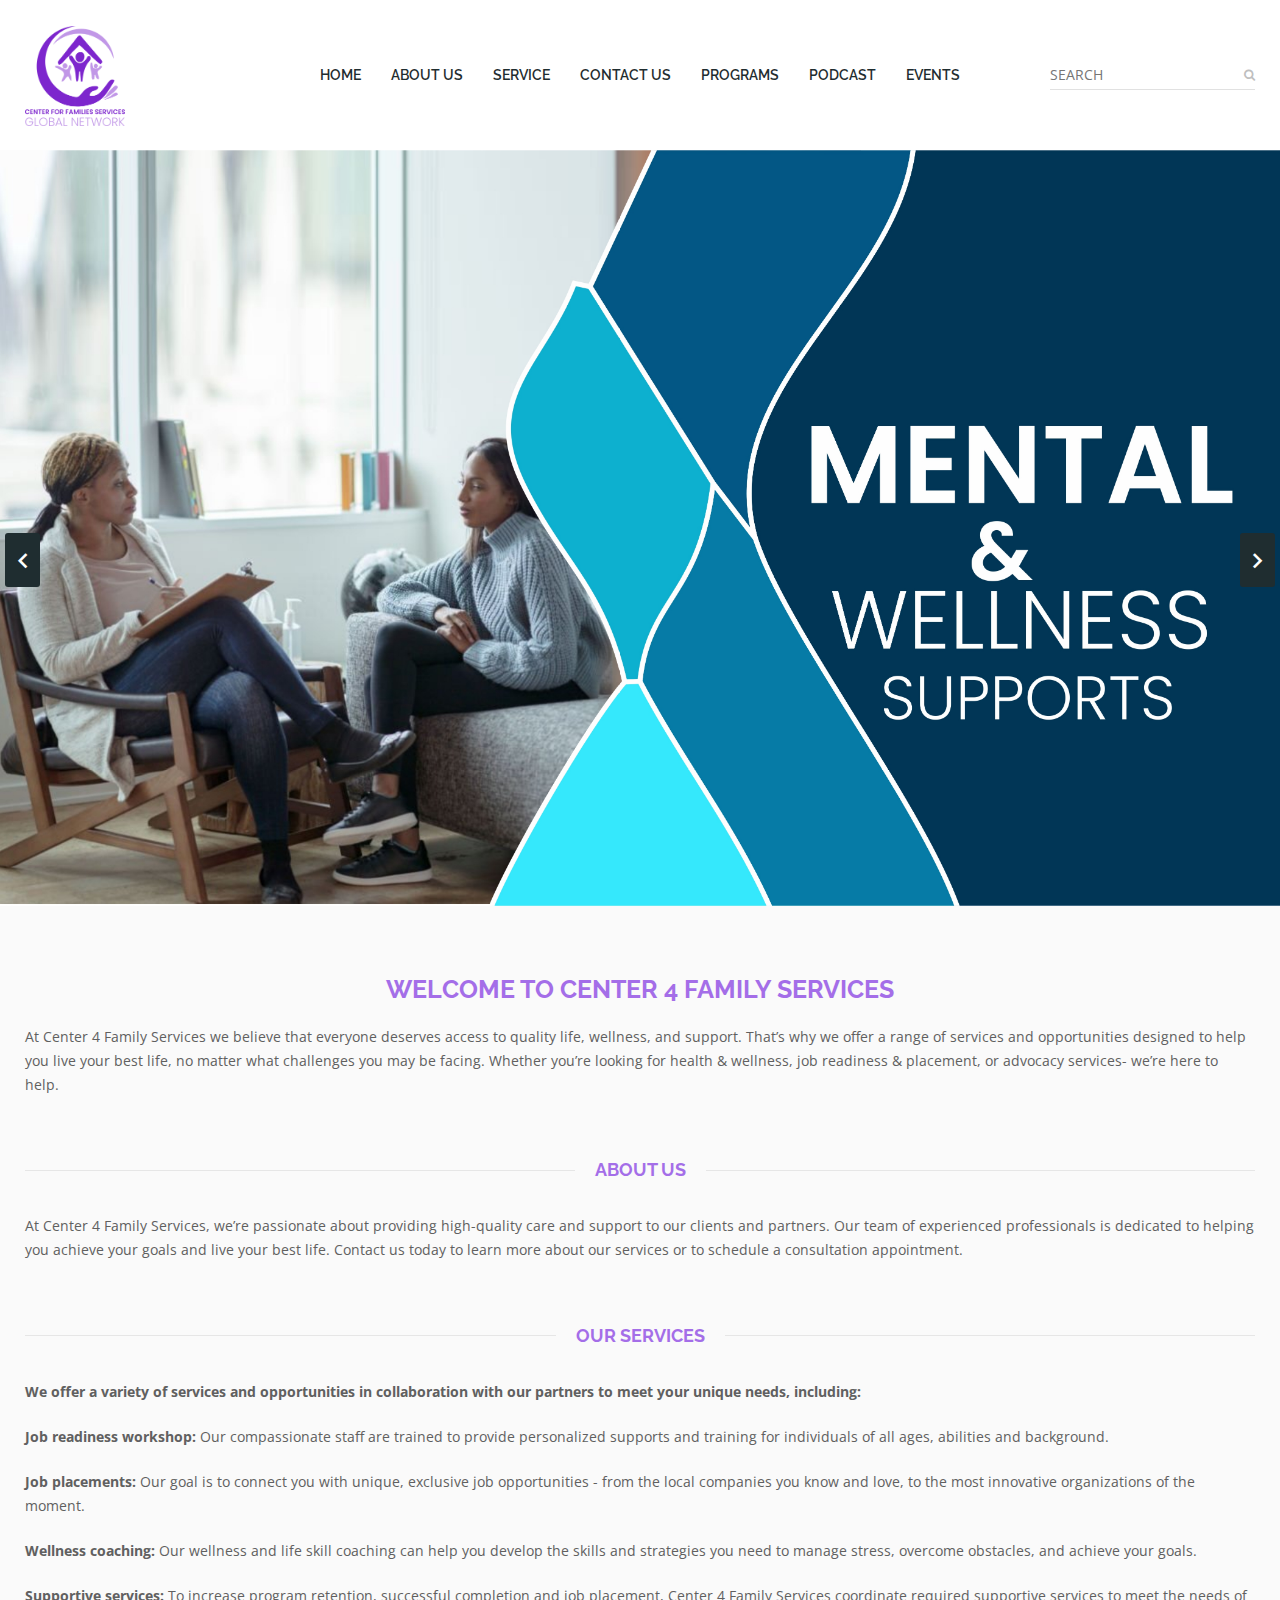
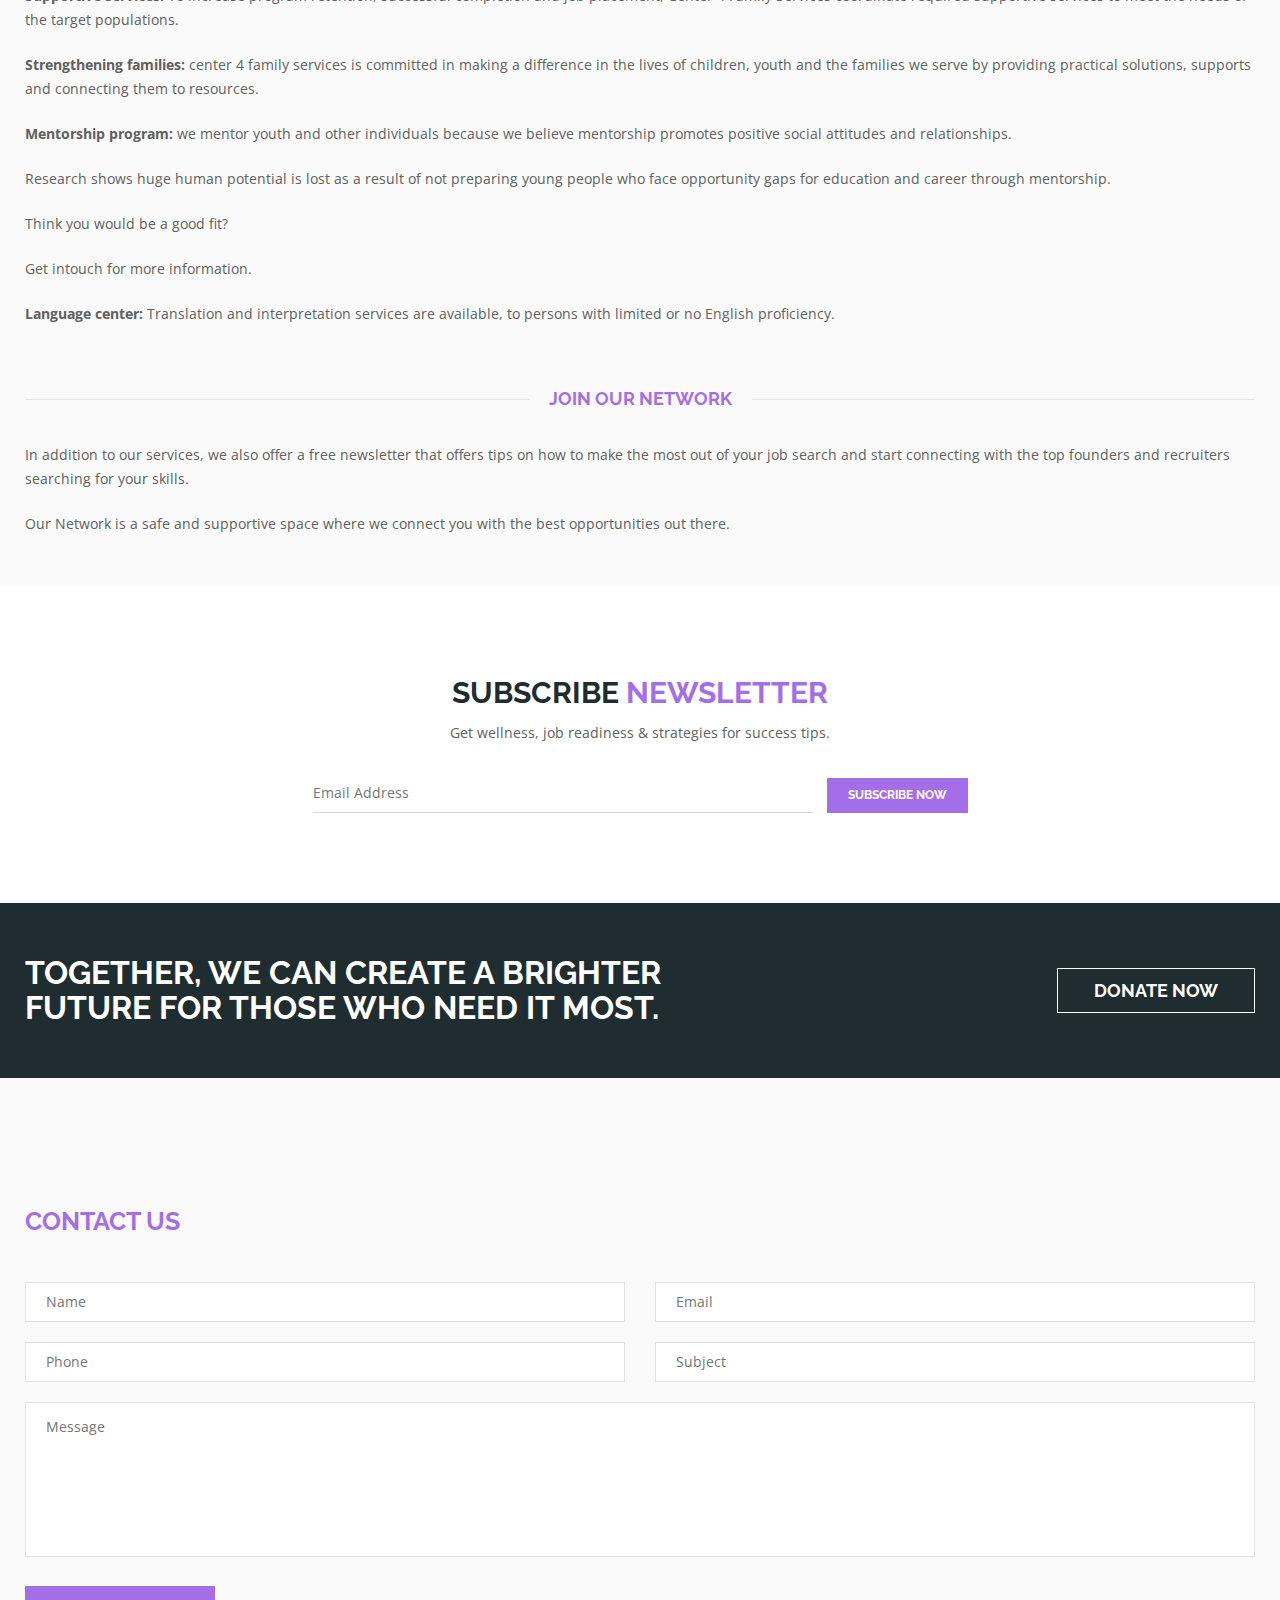
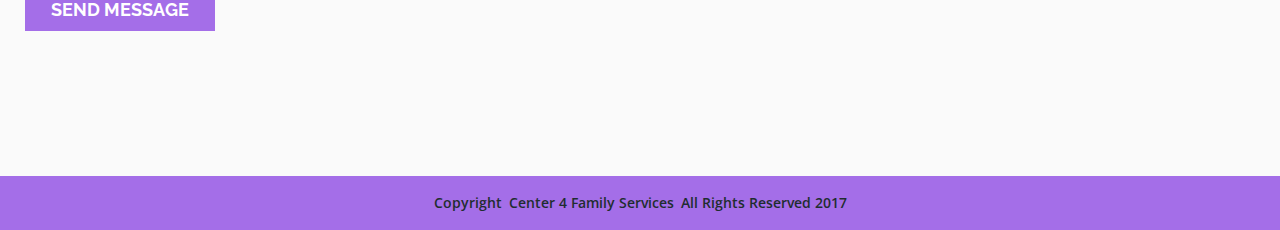
==== commit 24d1cdf5: "dobnate now update" ====
--- a/index.html
+++ b/index.html
@@ -443,6 +443,24 @@
         <!-- End Newsletter Area -->
 
 
+        <!-- Start Call to Action Area -->
+        <section class="htc__callto__action bg__cat--1">
+            <div class="container">
+                <div class="row">
+                    <div class="col-md-12">
+                        <div class="callto__action__wrap">
+                            <h2 style="max-width: 700px;">Together, we can create a brighter future for those who need
+                                it most. </h2>
+                            <div class="callto__action__btn">
+                                <a class="htc__btn--transparent" href="#">DONATE NOW</a>
+                            </div>
+                        </div>
+                    </div>
+                </div>
+            </div>
+        </section>
+        <!-- End Call to Action Area -->
+
 
 
         <!-- Start Testimonial Area -->
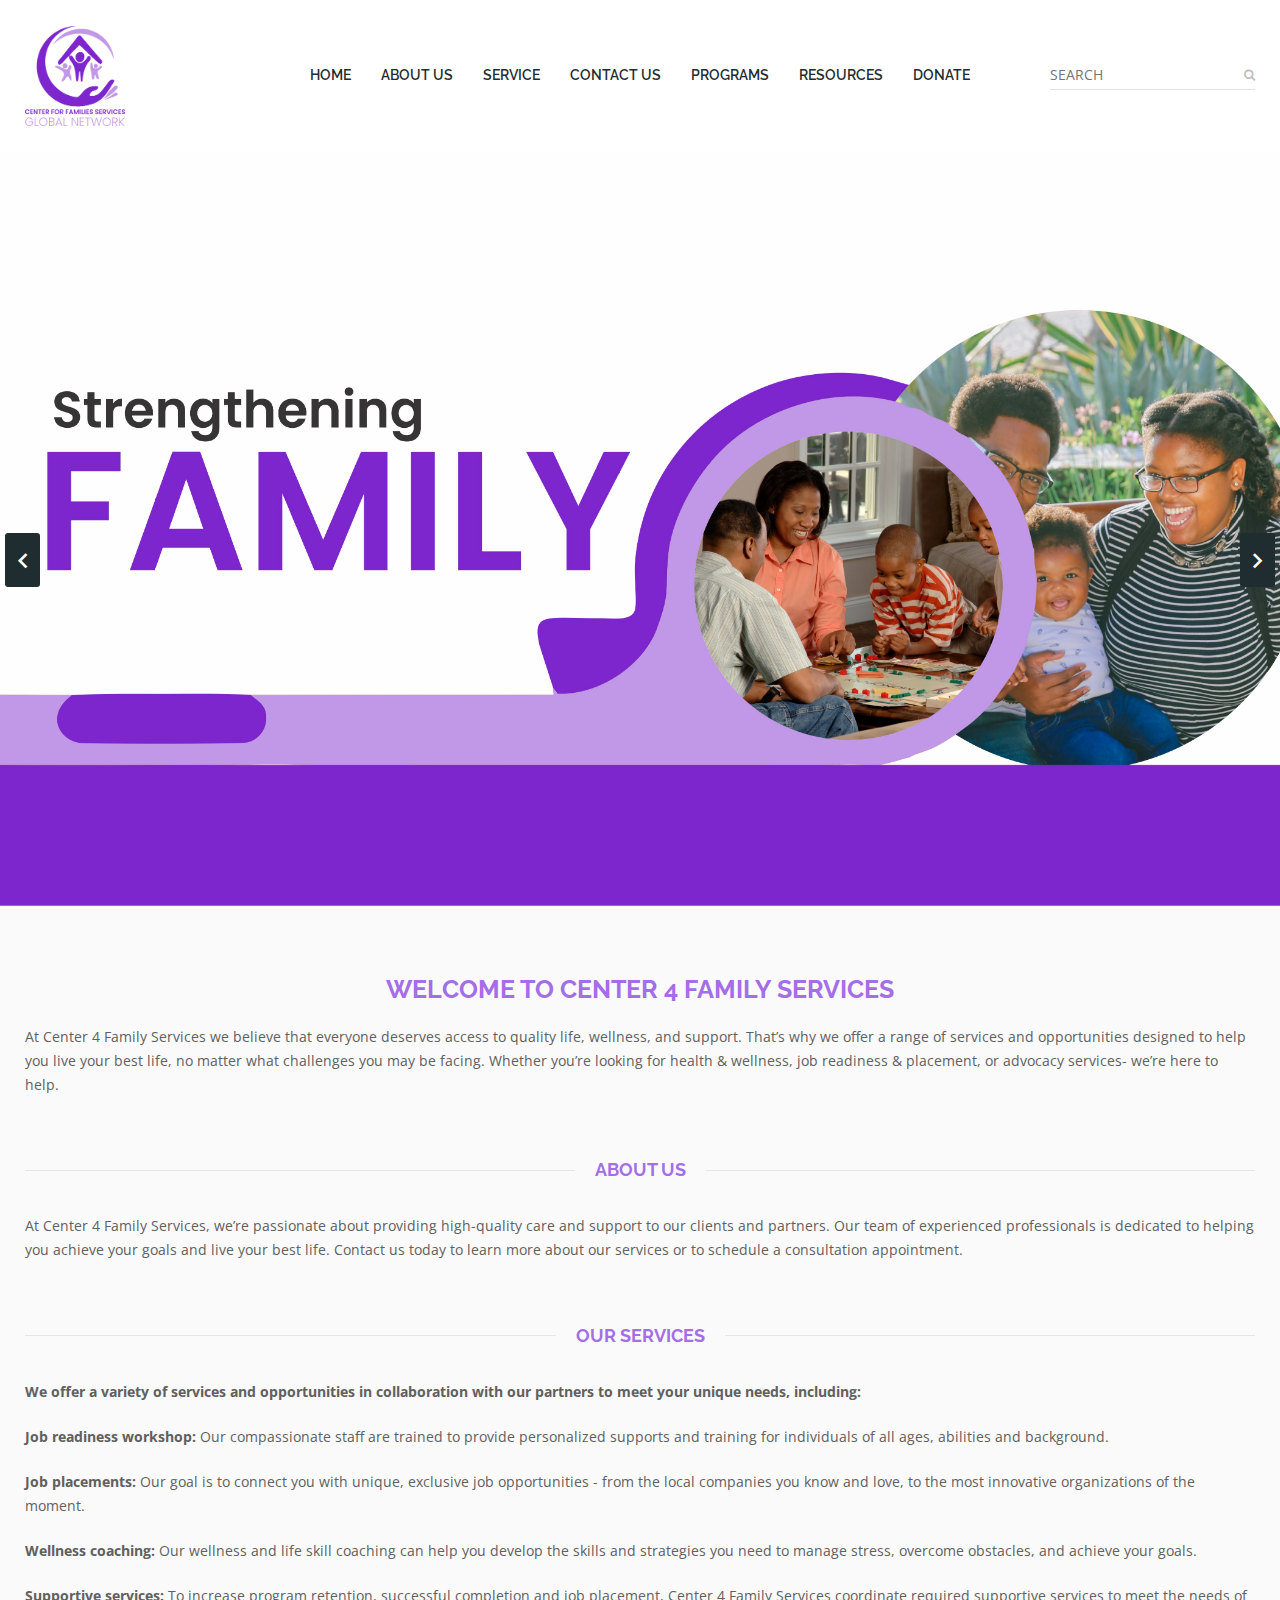
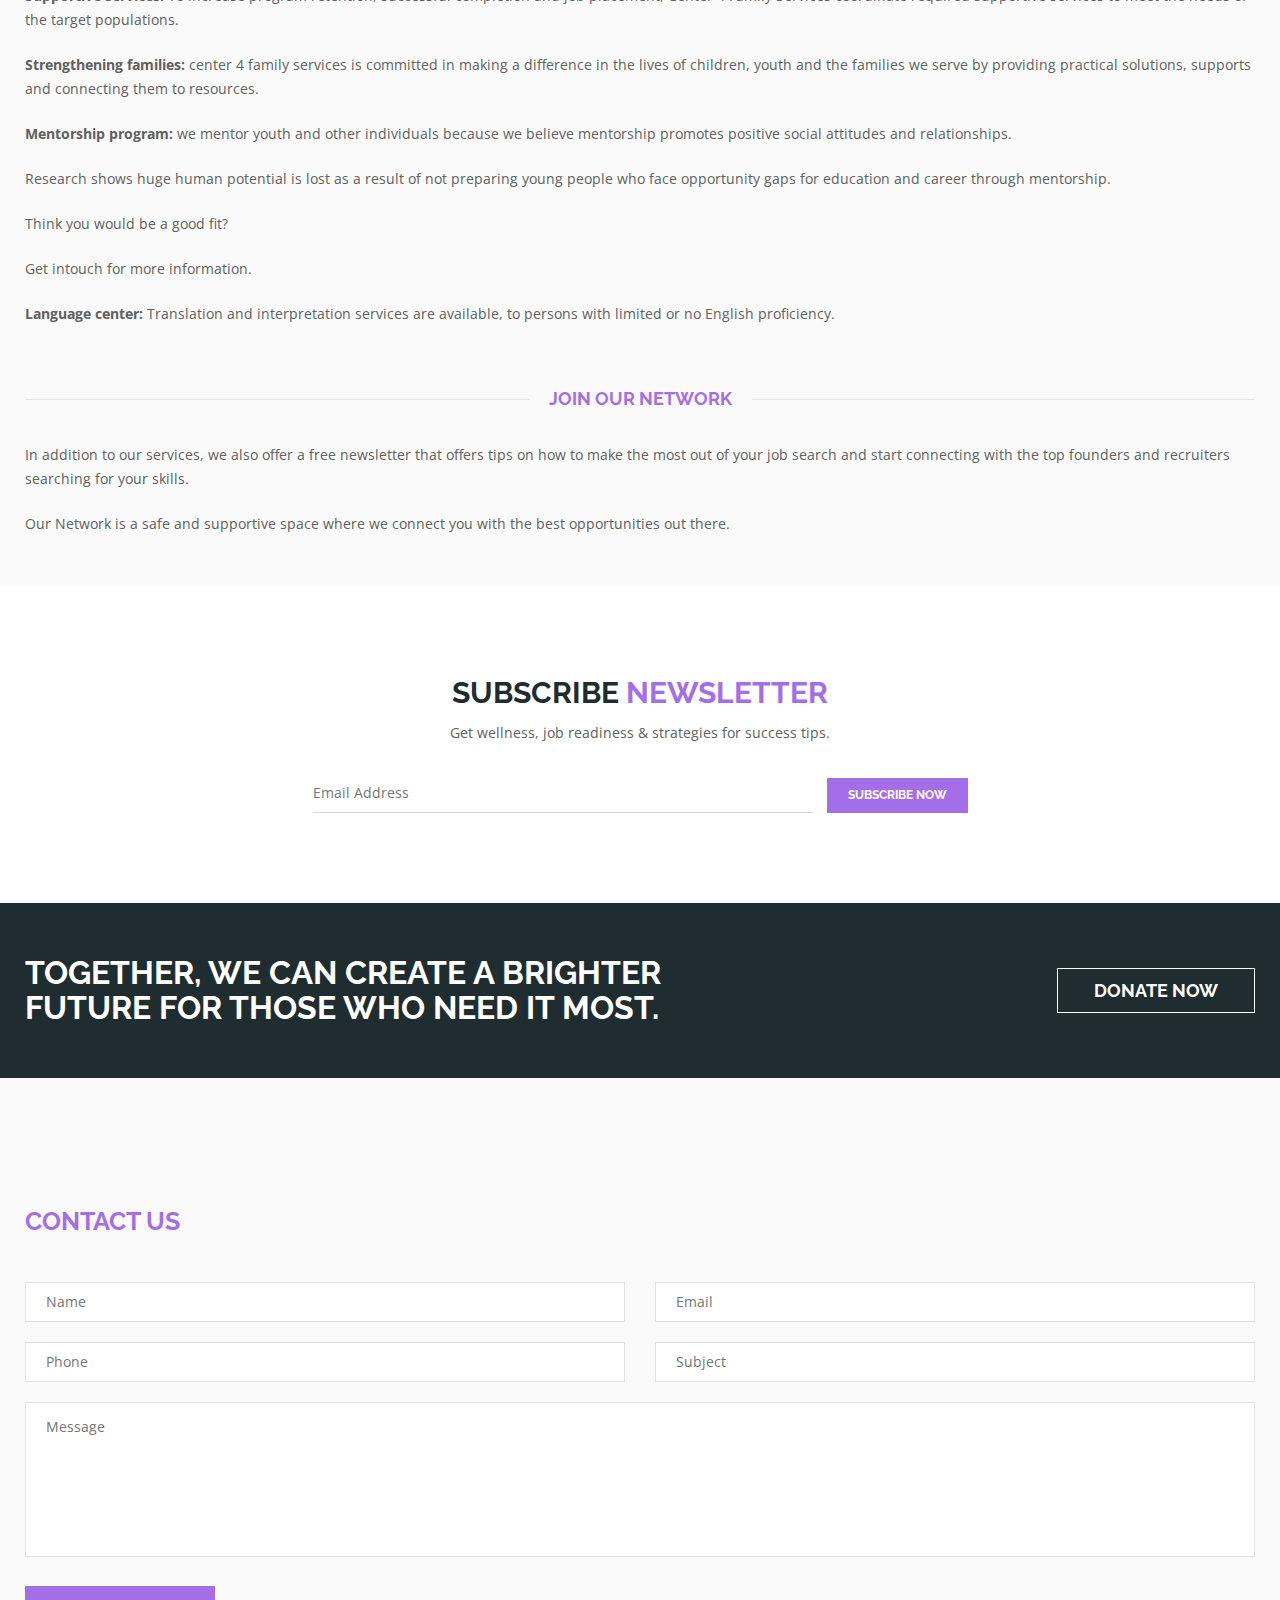
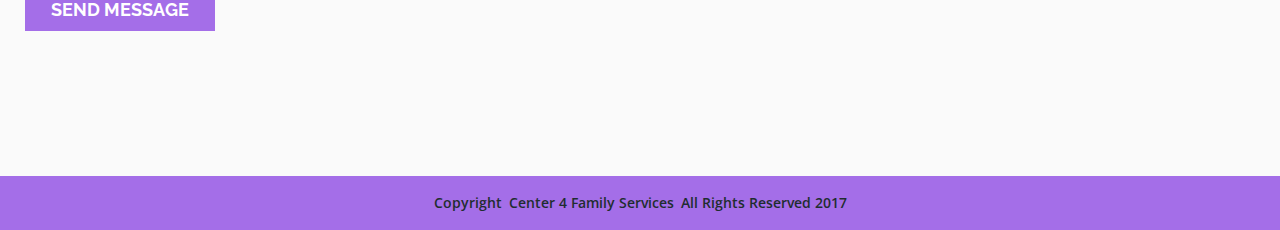
==== commit aaca012c: "recources page" ====
--- a/index.html
+++ b/index.html
@@ -69,8 +69,8 @@
                                     <li><a href="#our_service">Service</a></li>
                                     <li><a href="#contact_us">Contact Us</a></li>
                                     <li><a href="#">Programs</a></li>
-                                    <li><a href="#">Podcast</a></li>
-                                    <li><a href="#">Events</a></li>
+                                    <li><a href="resources.html">Resources</a></li>
+                                    <li><a href="#">Donate</a></li>
                                 </ul>
                             </nav>
                             <div class="mobile-menu clearfix visible-xs visible-sm">
@@ -82,8 +82,8 @@
                                         <li><a href="#our_service">Service</a></li>
                                         <li><a href="#contact_us">CONTACT us</a></li>
                                         <li><a href="#">Programs</a></li>
-                                        <li><a href="#">Podcast</a></li>
-                                        <li><a href="#">Events</a></li>
+                                        <li><a href="resources.html">Resources</a></li>
+                                        <li><a href="#">Donate</a></li>
                                     </ul>
                                 </nav>
                             </div>
--- a/css/custom.css
+++ b/css/custom.css
@@ -77,3 +77,7 @@
         margin: 0 5px;
     }
 }
+
+.black * {
+    color: #000;
+}
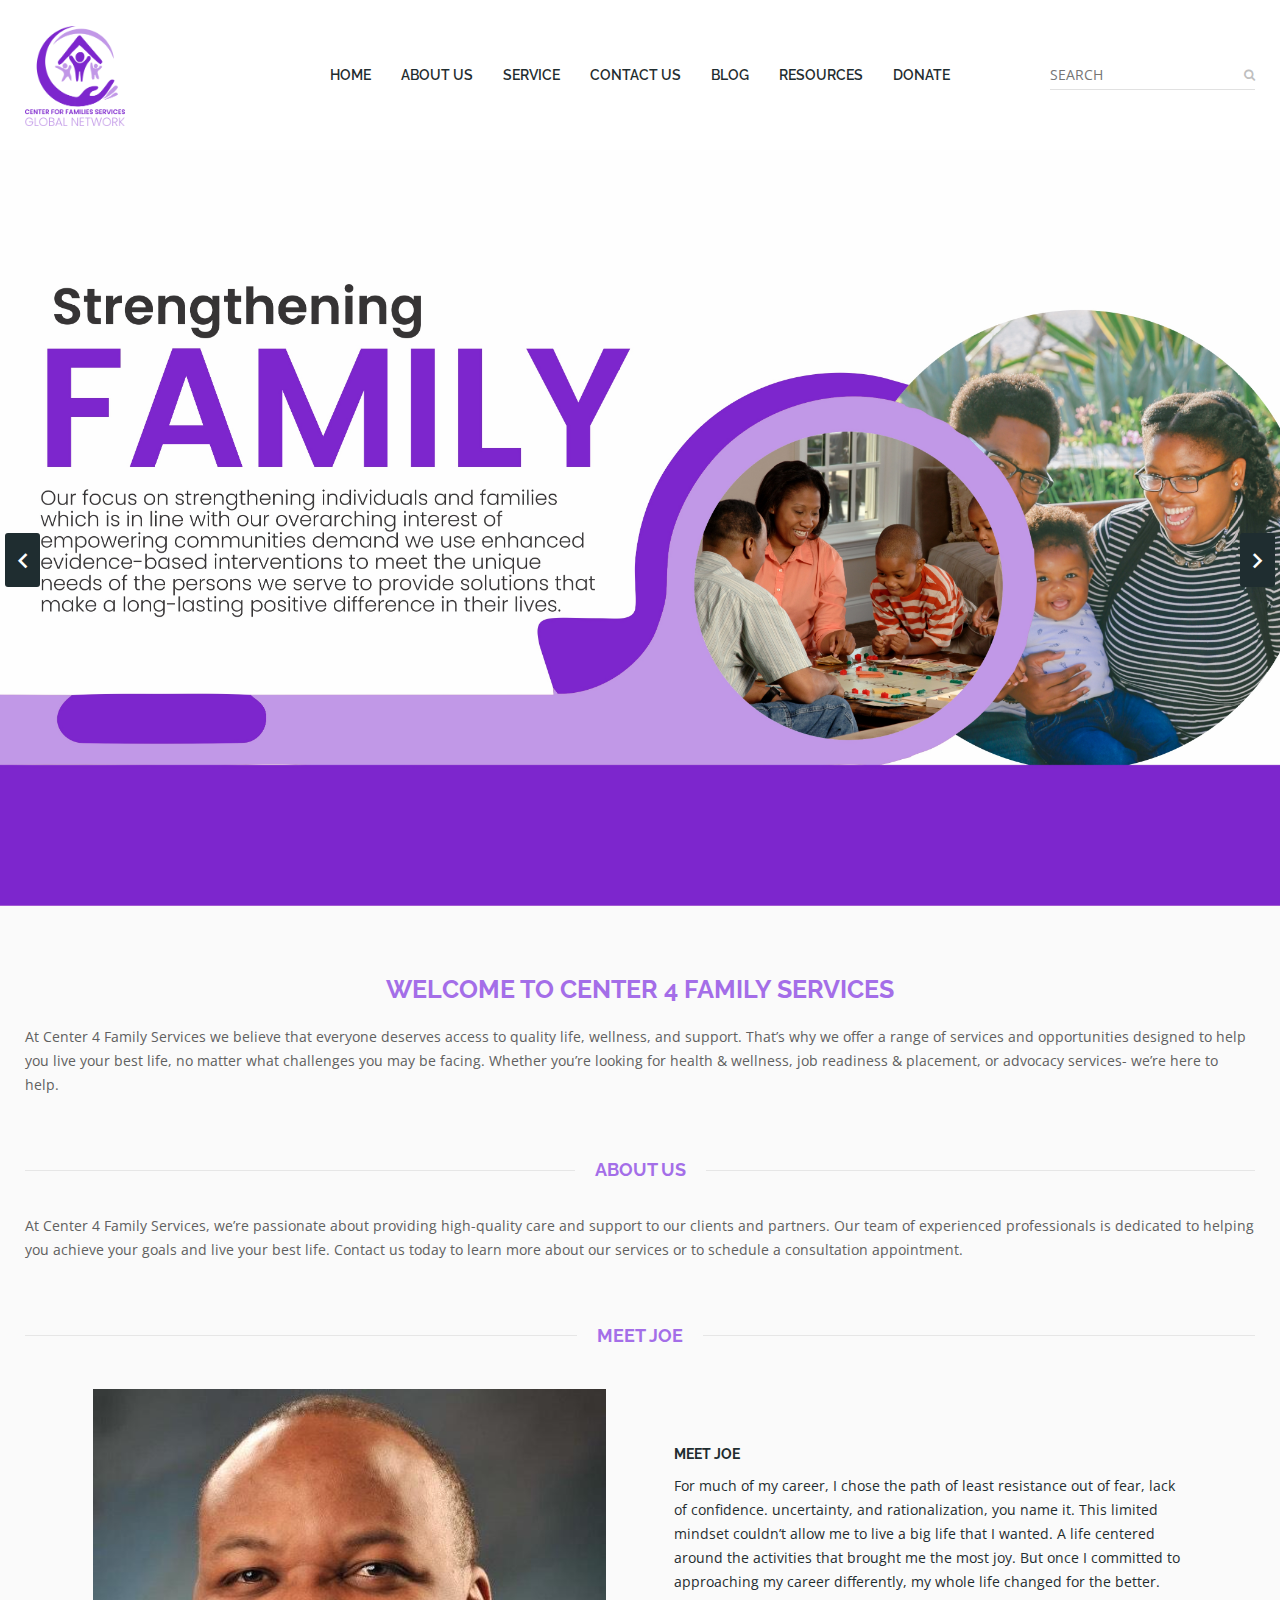
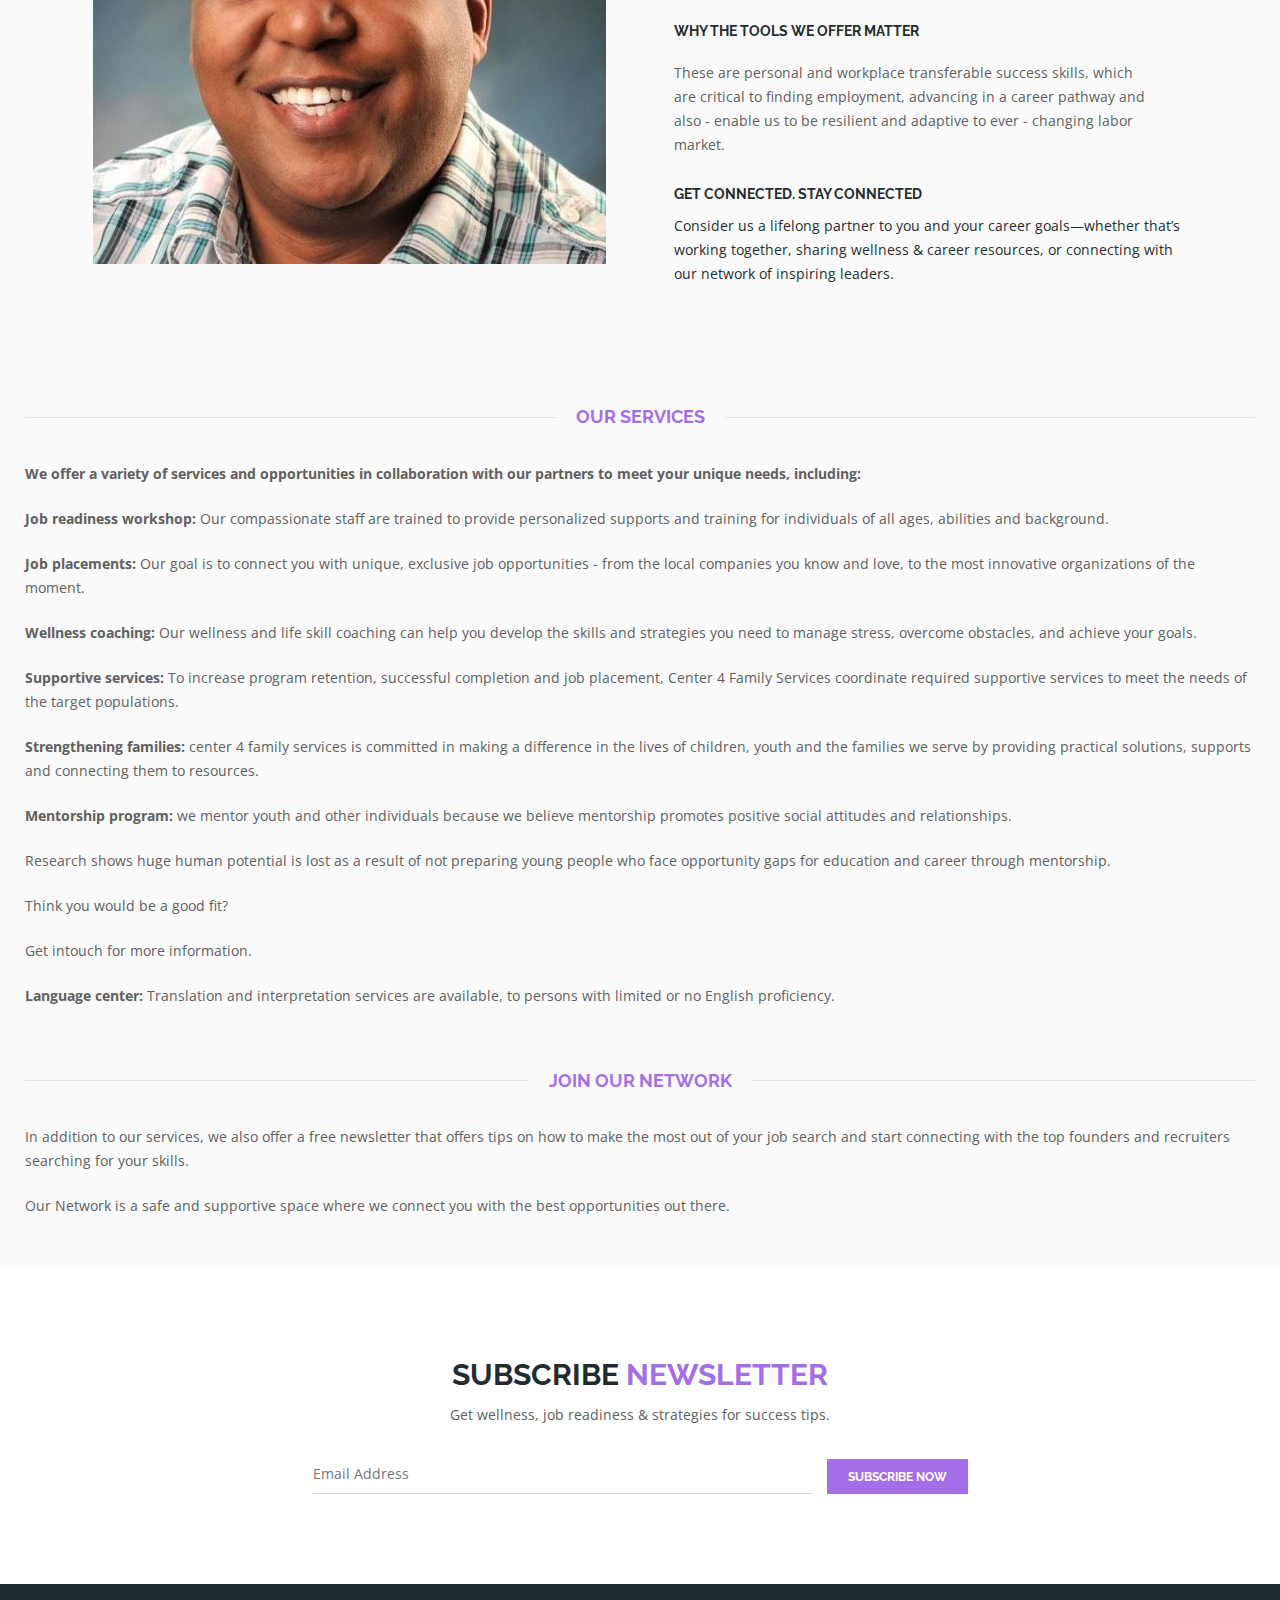
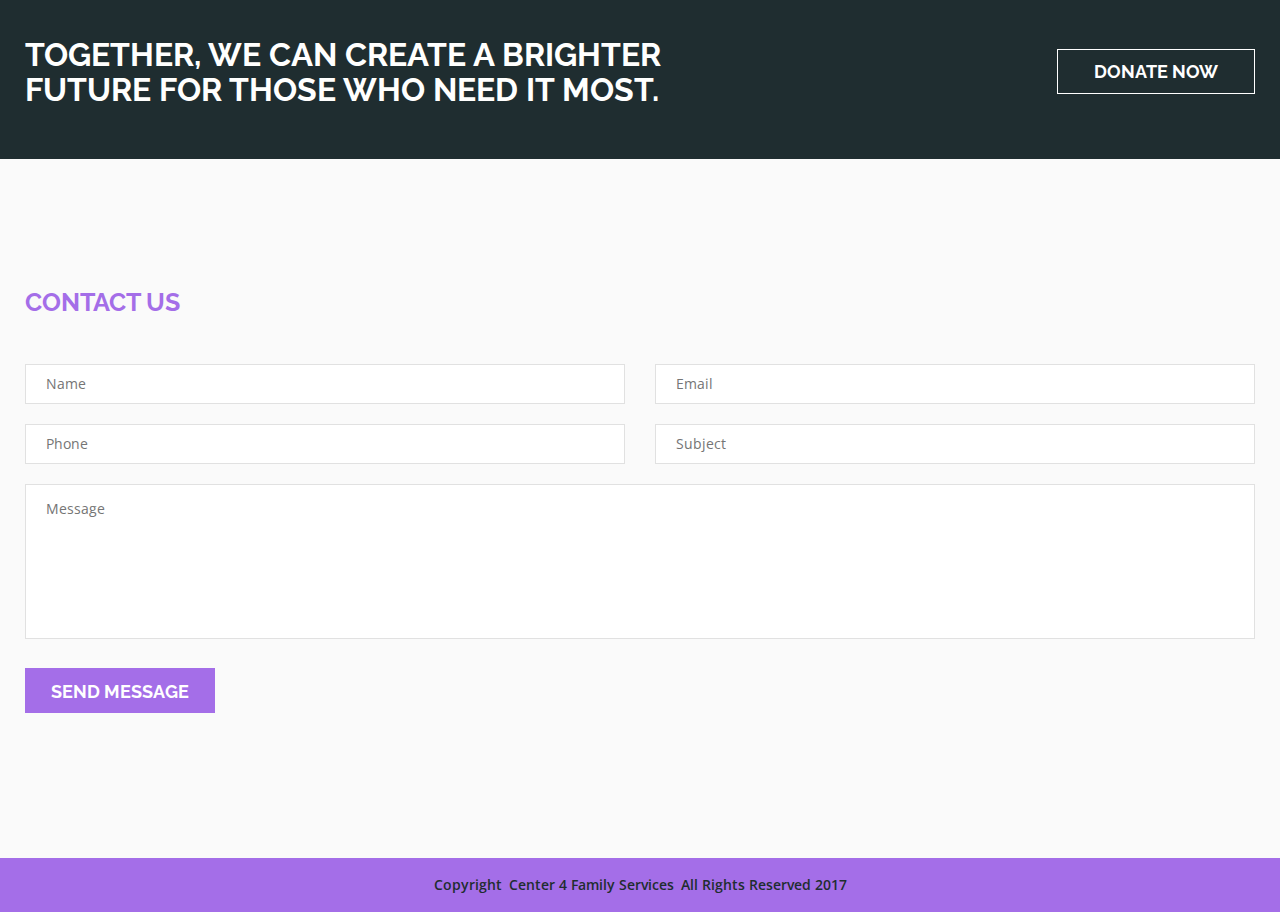
==== commit 4237351e: "update" ====
--- a/index.html
+++ b/index.html
@@ -68,7 +68,7 @@
                                     <li><a href="#about_us">About Us</a></li>
                                     <li><a href="#our_service">Service</a></li>
                                     <li><a href="#contact_us">Contact Us</a></li>
-                                    <li><a href="#">Programs</a></li>
+                                    <li><a href="blog.html">Blog</a></li>
                                     <li><a href="resources.html">Resources</a></li>
                                     <li><a href="#">Donate</a></li>
                                 </ul>
@@ -81,7 +81,7 @@
                                         <li><a href="#about_us">ABOUT US</a></li>
                                         <li><a href="#our_service">Service</a></li>
                                         <li><a href="#contact_us">CONTACT us</a></li>
-                                        <li><a href="#">Programs</a></li>
+                                        <li><a href="blog.html">Blog</a></li>
                                         <li><a href="resources.html">Resources</a></li>
                                         <li><a href="#">Donate</a></li>
                                     </ul>
@@ -231,9 +231,9 @@
             </div>
         </section>
         <!-- End Service Area -->
-        <div id="about_us"></div>
+
         <!-- Start About Us Area -->
-        <section class="htc__service__area bg__gray  pt--50">
+        <section class="htc__service__area bg__gray  pt--50" id="about">
             <div class="container">
 
                 <div class="row">
@@ -258,6 +258,85 @@
                                 live your best life. Contact us
                                 today to learn more about our services or to schedule a consultation appointment.
                             </p>
+                        </div>
+                    </div>
+                </div>
+
+                <div></div>
+            </div>
+        </section>
+        <!-- End About us Area -->
+
+        <!-- Start About Us Area -->
+        <section class="htc__service__area bg__gray  pt--50">
+            <div class="container">
+
+                <div class="row">
+                    <div class="col-xs-12">
+                        <div class="section__title ">
+                            <div
+                                style="display: flex; justify-content: center; align-items: center; width: 100%;gap:20px; margin-bottom: 30px;">
+
+                                <!-- a46ee8 -->
+                                <hr style=" color: red; width: 100%;">
+                                <h3 class="title__line text-center" style="flex-shrink: 0;"> <span
+                                        class="text--theme">Meet Joe
+                                    </span>
+                                </h3>
+
+                                <hr style="width: 100%;">
+
+                            </div>
+                            <div class="container">
+                                <div class="row justify-content-space-between d-flex"
+                                    style="justify-content: space-between; display: flex;">
+
+                                    <div class="col-md-3 col-lg-5 col-sm-12 col-xs-12">
+                                        <div class="">
+                                            <img src="images/user.jpeg" alt="offer img">
+                                        </div>
+                                    </div>
+
+                                    <div class="col-md-5 col-lg-5 col-sm-12 col-xs-12">
+                                        <div class="htc__mission__container">
+                                            <div class="single__mission">
+                                                <h2>Meet Joe</h2>
+                                                For much of my career, I chose the path of least resistance out of
+                                                fear, lack of confidence. uncertainty, and
+                                                rationalization, you name it.
+                                                This limited mindset couldn’t allow me to live a big life that I
+                                                wanted. A life centered around the activities that
+                                                brought me the most joy.
+                                                But once I committed to approaching my career differently, my whole
+                                                life changed for the better.
+                                            </div>
+                                            <div class="single__mission">
+                                                <h2>Why the tools we offer matter</h2>
+                                                <p>
+
+                                                    These are personal and workplace transferable success skills, which
+                                                    are critical to finding employment, advancing in a
+                                                    career pathway and also - enable us to be resilient and adaptive to
+                                                    ever - changing labor market.
+                                                </p>
+                                            </div>
+
+                                            <div class="single__mission">
+                                                <h2>Get Connected. Stay Connected</h2>
+
+
+
+
+                                                Consider us a lifelong partner to you and your career goals—whether
+                                                that’s working together, sharing wellness & career
+                                                resources, or connecting with our network of inspiring leaders.
+                                            </div>
+                                        </div>
+                                    </div>
+                                </div>
+                            </div>
+
+
                         </div>
                     </div>
                 </div>
--- a/style.css
+++ b/style.css
@@ -1188,11 +1188,11 @@
     padding: 89px 0;
 }
 .htc__mission__container .single__mission + .single__mission {
-    margin-top: 50px;
+    /* margin-top: 50px; */
 }
 .single__mission h2 {
     color: #1f2d30;
-    font-size: 20px;
+    font-size: 14px;
     font-weight: 700;
     margin-bottom: 12px;
     text-transform: uppercase;
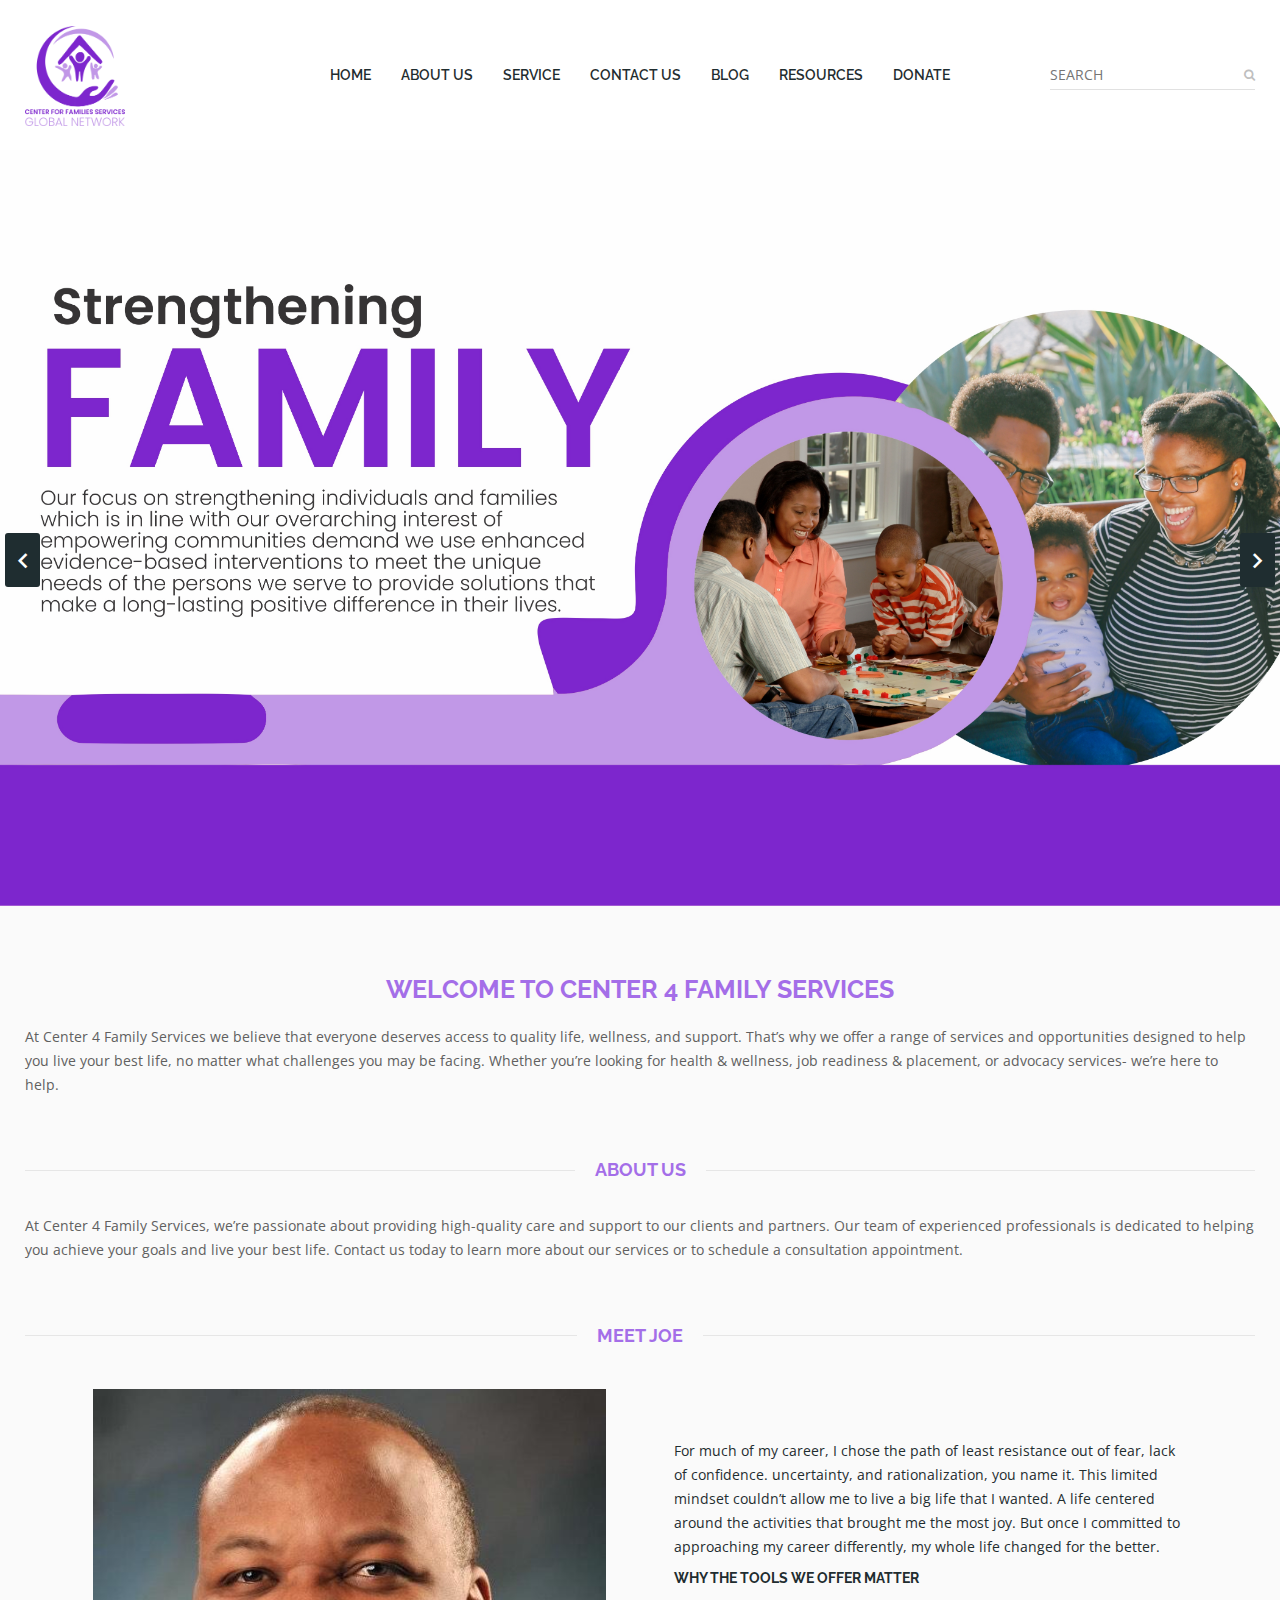
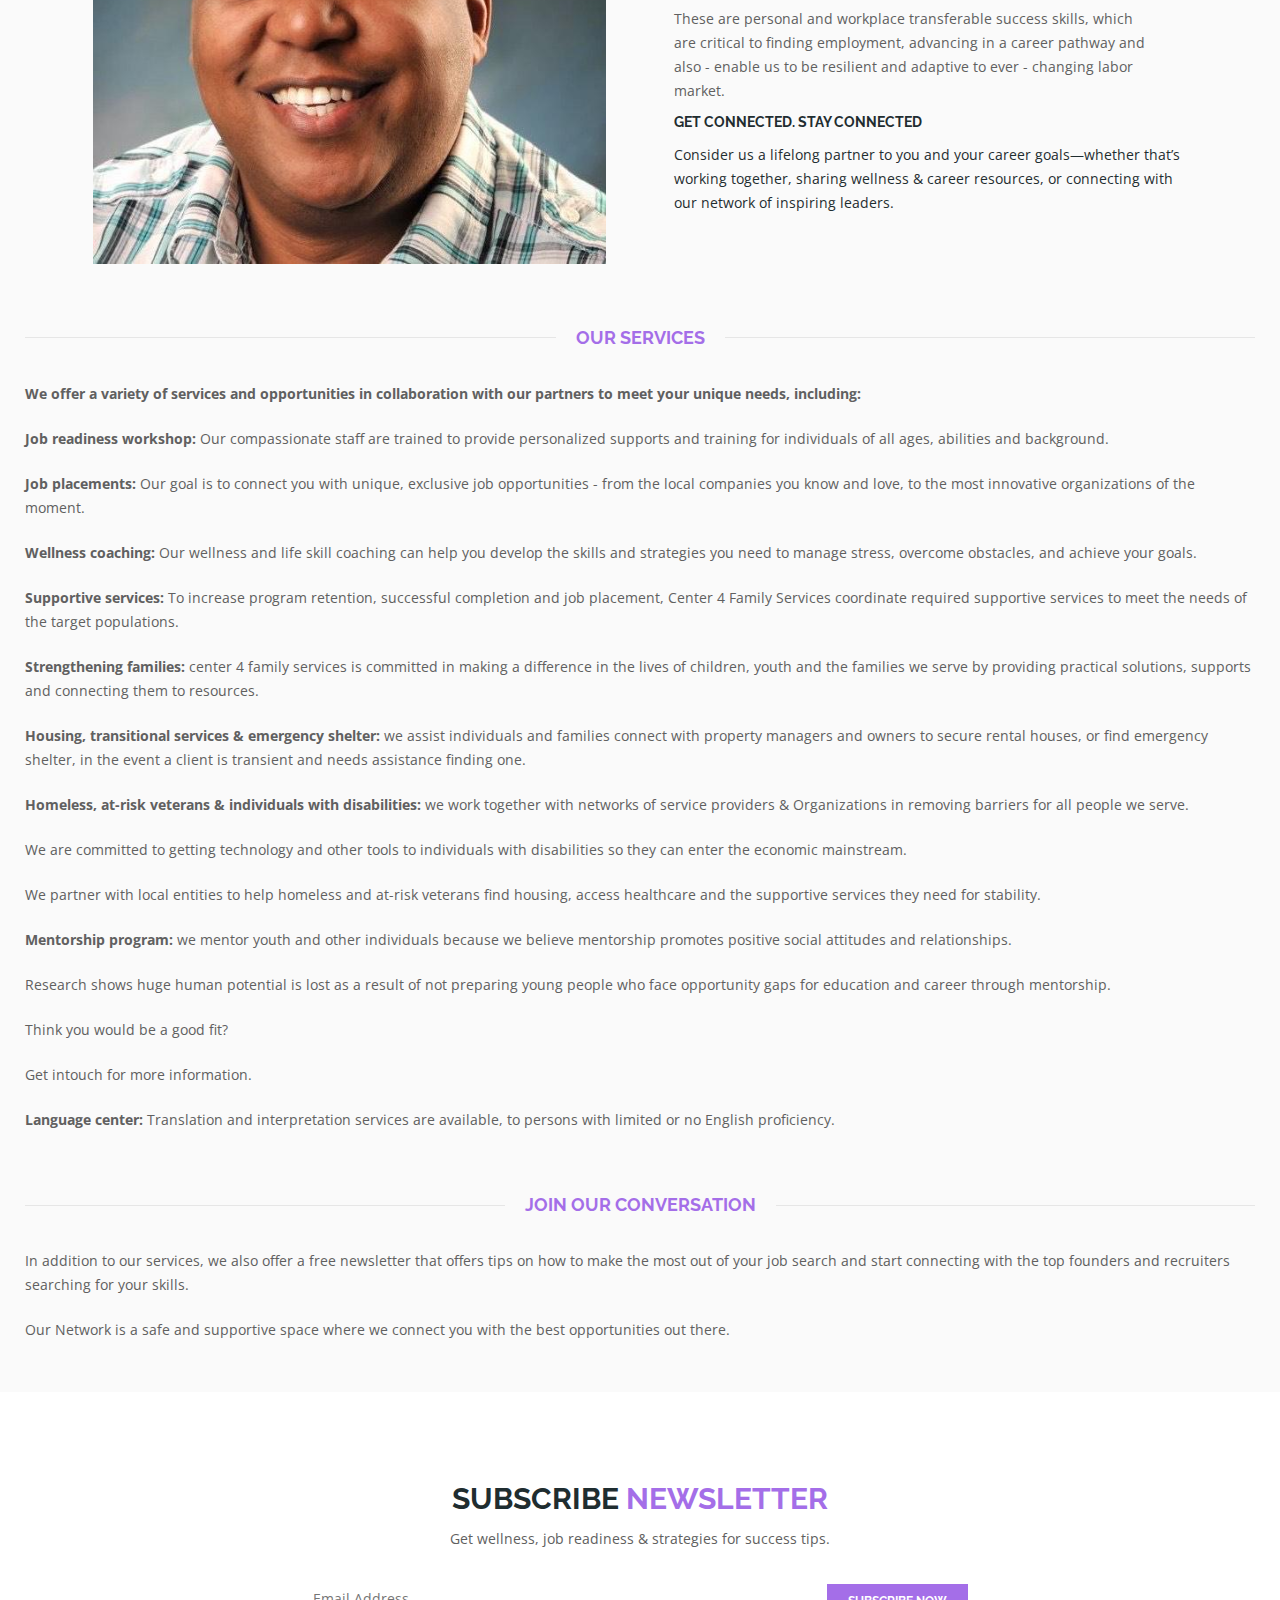
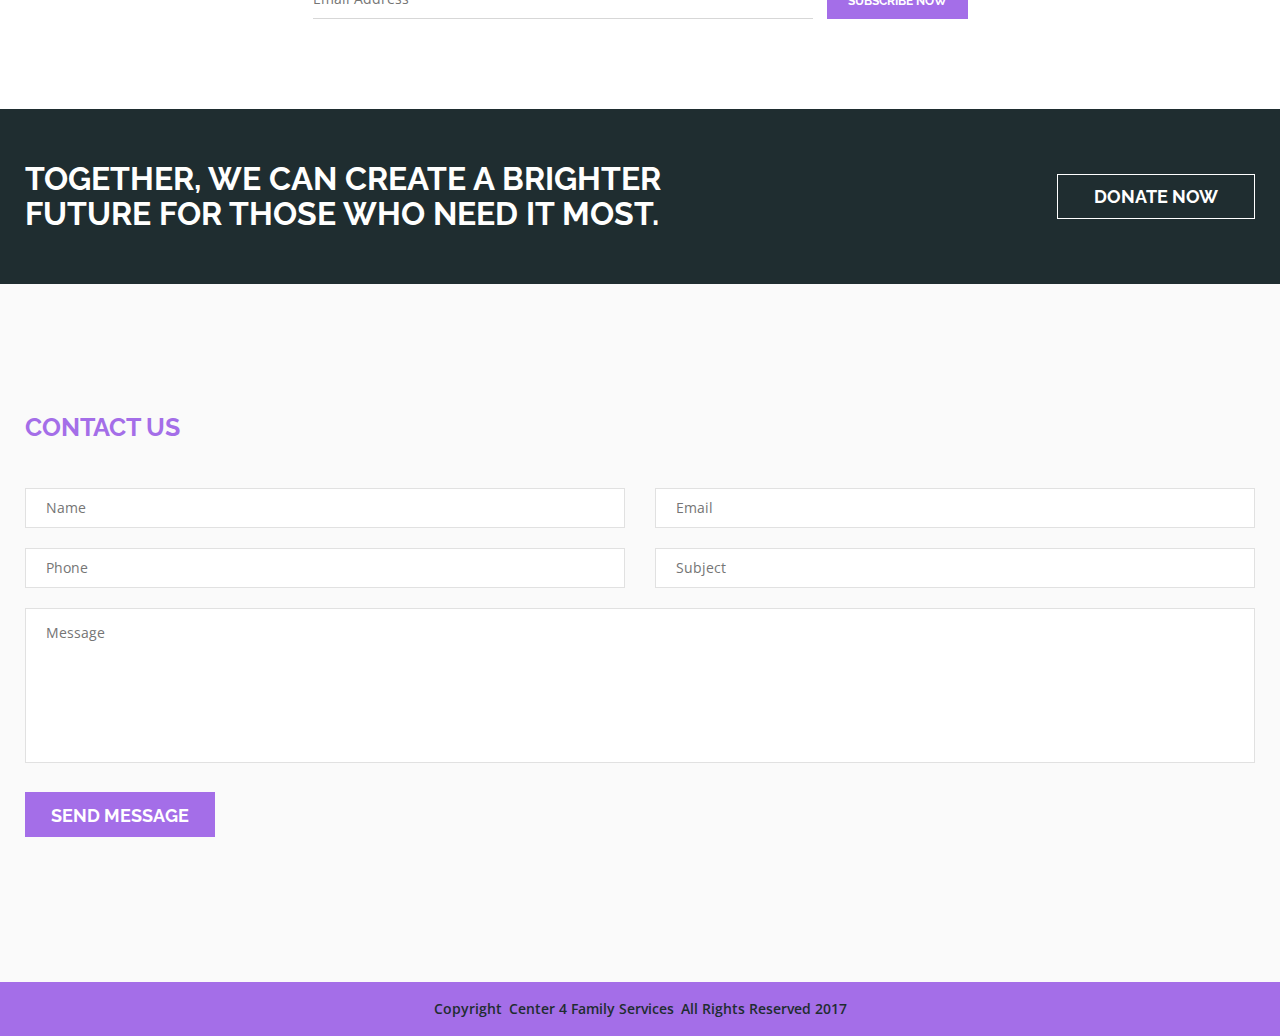
==== commit 5b74b9f1: "Update" ====
--- a/index.html
+++ b/index.html
@@ -289,18 +289,17 @@
                             </div>
                             <div class="container">
                                 <div class="row justify-content-space-between d-flex"
-                                    style="justify-content: space-between; display: flex;">
-
-                                    <div class="col-md-3 col-lg-5 col-sm-12 col-xs-12">
+                                    style="justify-content: space-between; display: flex; gap: 20px; ">
+
+                                    <div class=" col-md-3 col-lg-5 col-sm-12 col-xs-12">
                                         <div class="">
                                             <img src="images/user.jpeg" alt="offer img">
                                         </div>
                                     </div>
 
                                     <div class="col-md-5 col-lg-5 col-sm-12 col-xs-12">
-                                        <div class="htc__mission__container">
+                                        <div class="htc__mission__container pt--50" >
                                             <div class="single__mission">
-                                                <h2>Meet Joe</h2>
                                                 For much of my career, I chose the path of least resistance out of
                                                 fear, lack of confidence. uncertainty, and
                                                 rationalization, you name it.
@@ -359,7 +358,8 @@
                                 <!-- a46ee8 -->
                                 <hr style=" color: red; width: 100%;">
                                 <h3 class="title__line text-center" style="flex-shrink: 0;"> <span
-                                        class="text--theme">OUR SERVICES</span>
+                                        class="text--theme">OUR
+                                        SERVICES</span>
                                 </h3>
 
                                 <hr style="width: 100%;">
@@ -400,10 +400,39 @@
                                 the families we serve by providing practical solutions, supports and connecting them to
                                 resources.
                             </p>
+                            <p>
+                                <b>Housing, transitional services & emergency shelter:</b> we assist individuals and
+                                families connect with property managers
+                                and owners to secure rental houses, or find emergency shelter, in the event a client is
+                                transient and needs assistance
+                                finding one.
+                            </p>
+                            <div>
+
+                                <p>
+                                    <b>Homeless, at-risk veterans & individuals with disabilities:</b> we work together
+                                    with
+                                    networks of service providers &
+                                    Organizations in removing barriers for all people we serve.
+                                </p>
+
+                                <p>We are committed to getting technology and other tools to individuals with
+                                    disabilities
+                                    so they can enter the economic
+                                    mainstream.</p>
+
+                                <p>We partner with local entities to help homeless and at-risk veterans find housing,
+                                    access
+                                    healthcare and the supportive
+                                    services they need for stability.
+                                </p>
+                            </div>
+
                             <div>
                                 <p>
 
-                                    <b>Mentorship program:</b> we mentor youth and other individuals because we believe
+                                    <b>Mentorship program:</b> we mentor youth and other individuals because we
+                                    believe
                                     mentorship promotes positive social
                                     attitudes and relationships.
                                 </p>
@@ -450,7 +479,8 @@
                                 <!-- a46ee8 -->
                                 <hr style=" color: red; width: 100%;">
                                 <h3 class="title__line text-center" style="flex-shrink: 0;"> <span
-                                        class="text--theme">JOIN OUR NETWORK</span>
+                                        class="text--theme">JOIN
+                                        OUR CONVERSATION</span>
                                 </h3>
 
                                 <hr style="width: 100%;">
--- a/style.css
+++ b/style.css
@@ -54,7 +54,7 @@
 /*---------------------------------------
   02. Scroll To Top
 ----------------------------------------*/
-#scrollUp {
+/* #scrollUp {
     border-radius: 2px;
     bottom: 80px;
     box-shadow: 0 0 10px rgba(0, 0, 0, 0.05);
@@ -69,14 +69,14 @@
     width: 45px;
     z-index: 200;
     bottom: 15px;
-}
-#scrollUp:hover {
-}
+} */
+/* #scrollUp:hover {
+} */
 html {
     scroll-behavior: smooth !important;
 }
 
-@-webkit-keyframes scroll-ani-to-top {
+/* @-webkit-keyframes scroll-ani-to-top {
     0% {
         opacity: 0;
         bottom: 0;
@@ -132,7 +132,7 @@
 }
 #scrollUp {
     background: #a46ee8 none repeat scroll 0 0;
-}
+} */
 
 /*---------------------------------------
   End Scroll To Top
@@ -1185,7 +1185,7 @@
     top: 0;
 }
 .htc__mission__container {
-    padding: 89px 0;
+    /* padding: 89px 0; */
 }
 .htc__mission__container .single__mission + .single__mission {
     /* margin-top: 50px; */
@@ -1194,7 +1194,7 @@
     color: #1f2d30;
     font-size: 14px;
     font-weight: 700;
-    margin-bottom: 12px;
+    margin: 12px 0px;
     text-transform: uppercase;
 }
 .single__mission p {
--- a/css/responsive.css
+++ b/css/responsive.css
@@ -42,10 +42,10 @@
         padding: 46px 0;
     }
     .htc__mission__container {
-        padding: 58px 0;
+        /* padding: 58px 0; */
     }
     .htc__mission__container .single__mission + .single__mission {
-        margin-top: 30px;
+        /* margin-top: 30px; */
     }
     .htc__offer__thumb {
         max-width: 52%;
@@ -916,4 +916,7 @@
     .footer__top.ptb--130 {
         padding: 50px 0;
     }
+    .d-flex{
+        flex-direction: column;
+    }
 }
--- a/css/custom.css
+++ b/css/custom.css
@@ -81,3 +81,45 @@
 .black * {
     color: #000;
 }
+
+
+
+
+.alphabet-list {
+    display: flex;
+    flex-wrap: wrap
+}
+
+.alphabet-list ul {
+    padding: 0;
+    margin: 0
+}
+
+.alphabet-list li {
+    display: inline-block;
+    padding: .4em;
+    font-size: 20px;
+    line-height: 1;
+    font-weight: 500;
+    color: gray
+}
+
+.alphabet-list a {
+    color: #023057;
+    display: inline-block;
+    font-size: 20px;
+    padding: .4em;
+    line-height: 1;
+    font-weight: bold;
+    text-decoration: none
+}
+
+.alphabet-list a:hover {
+    background: #ddd;
+    color: #444
+}
+
+.alphabet-list .active {
+    background: #023057;
+    color: white
+}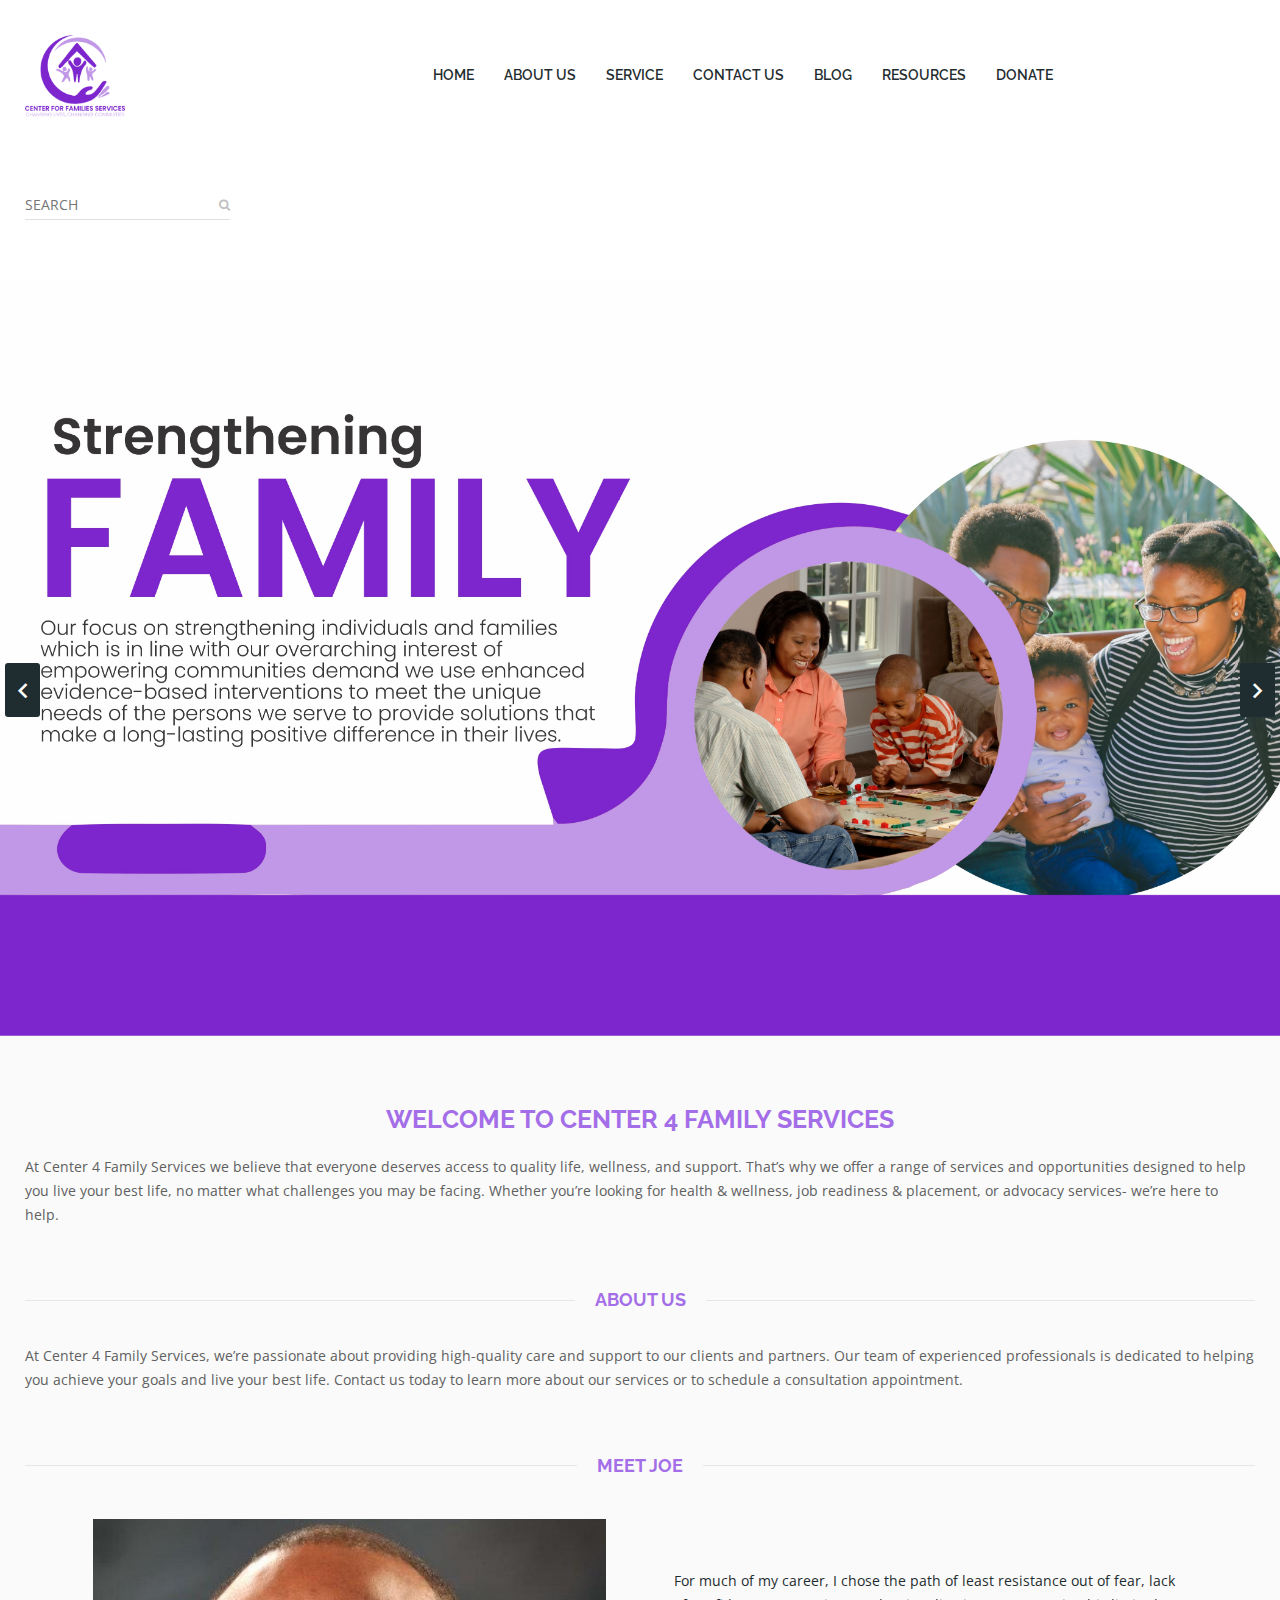
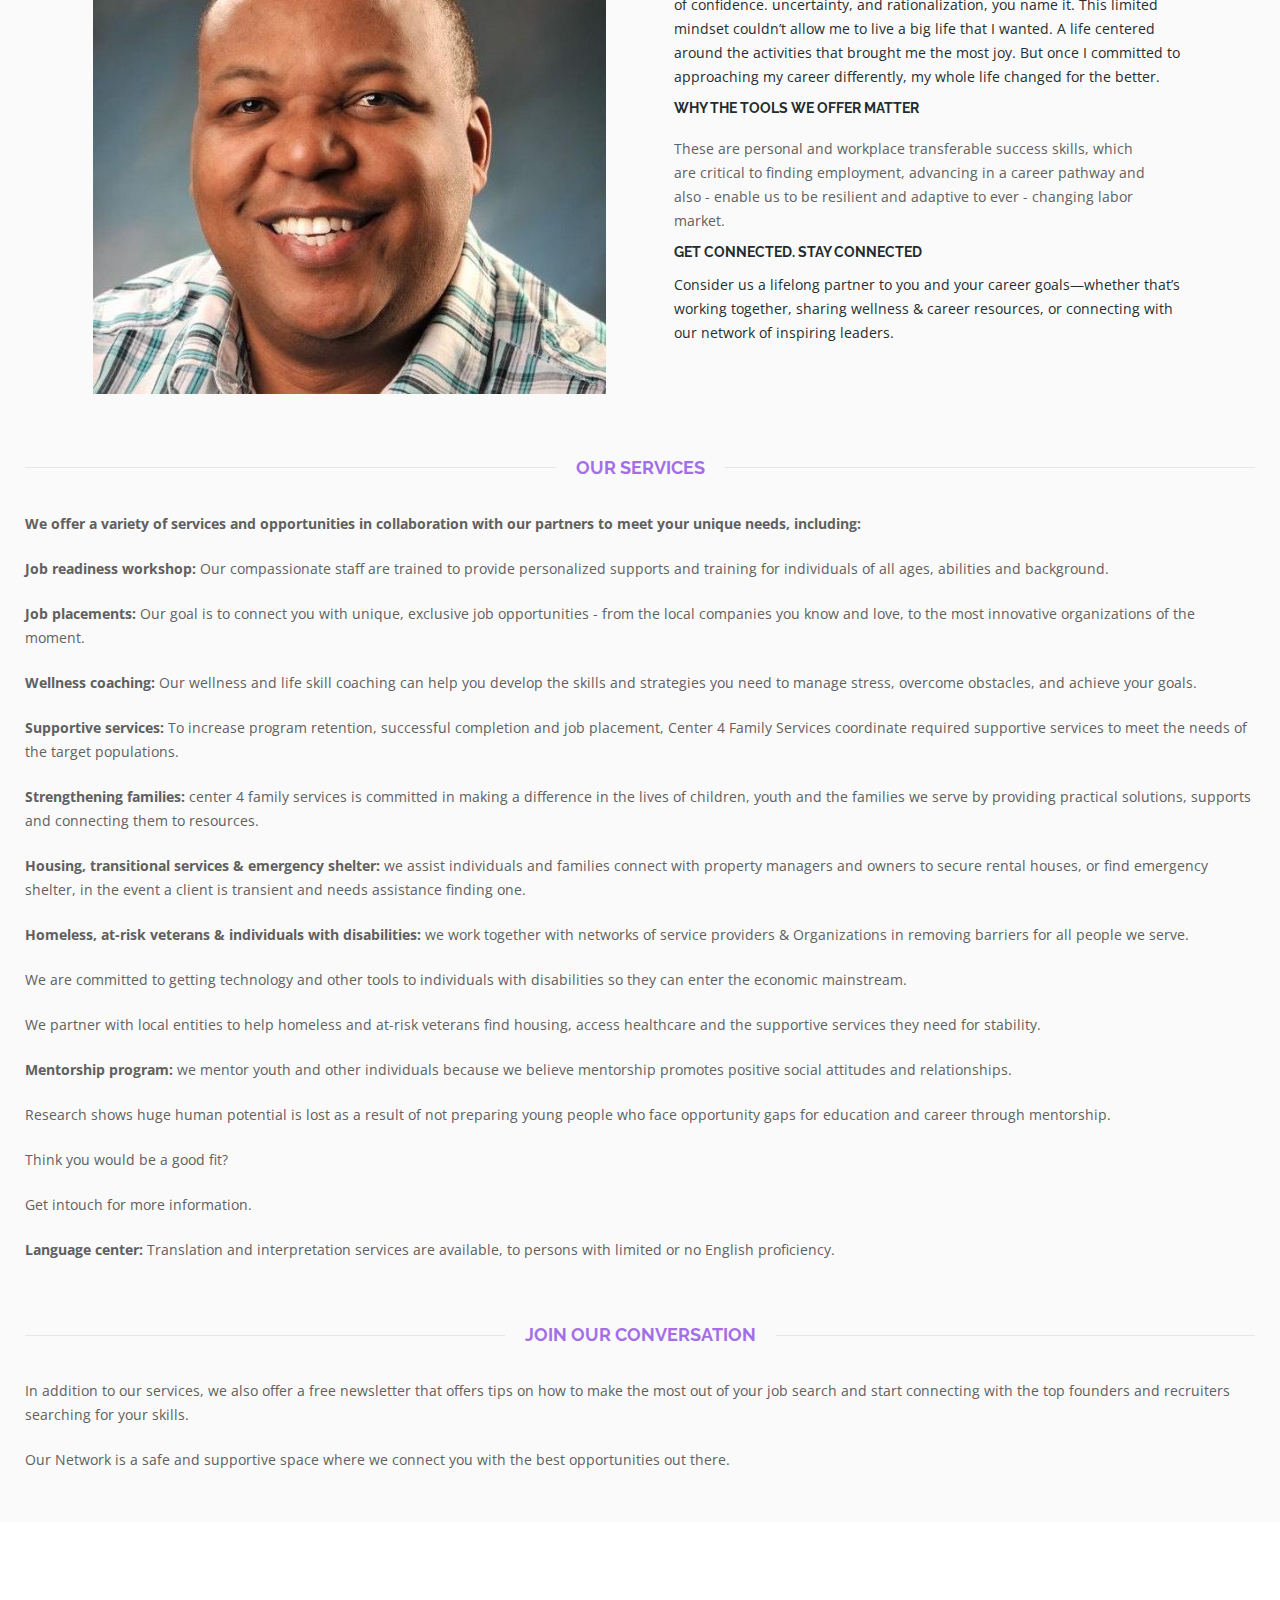
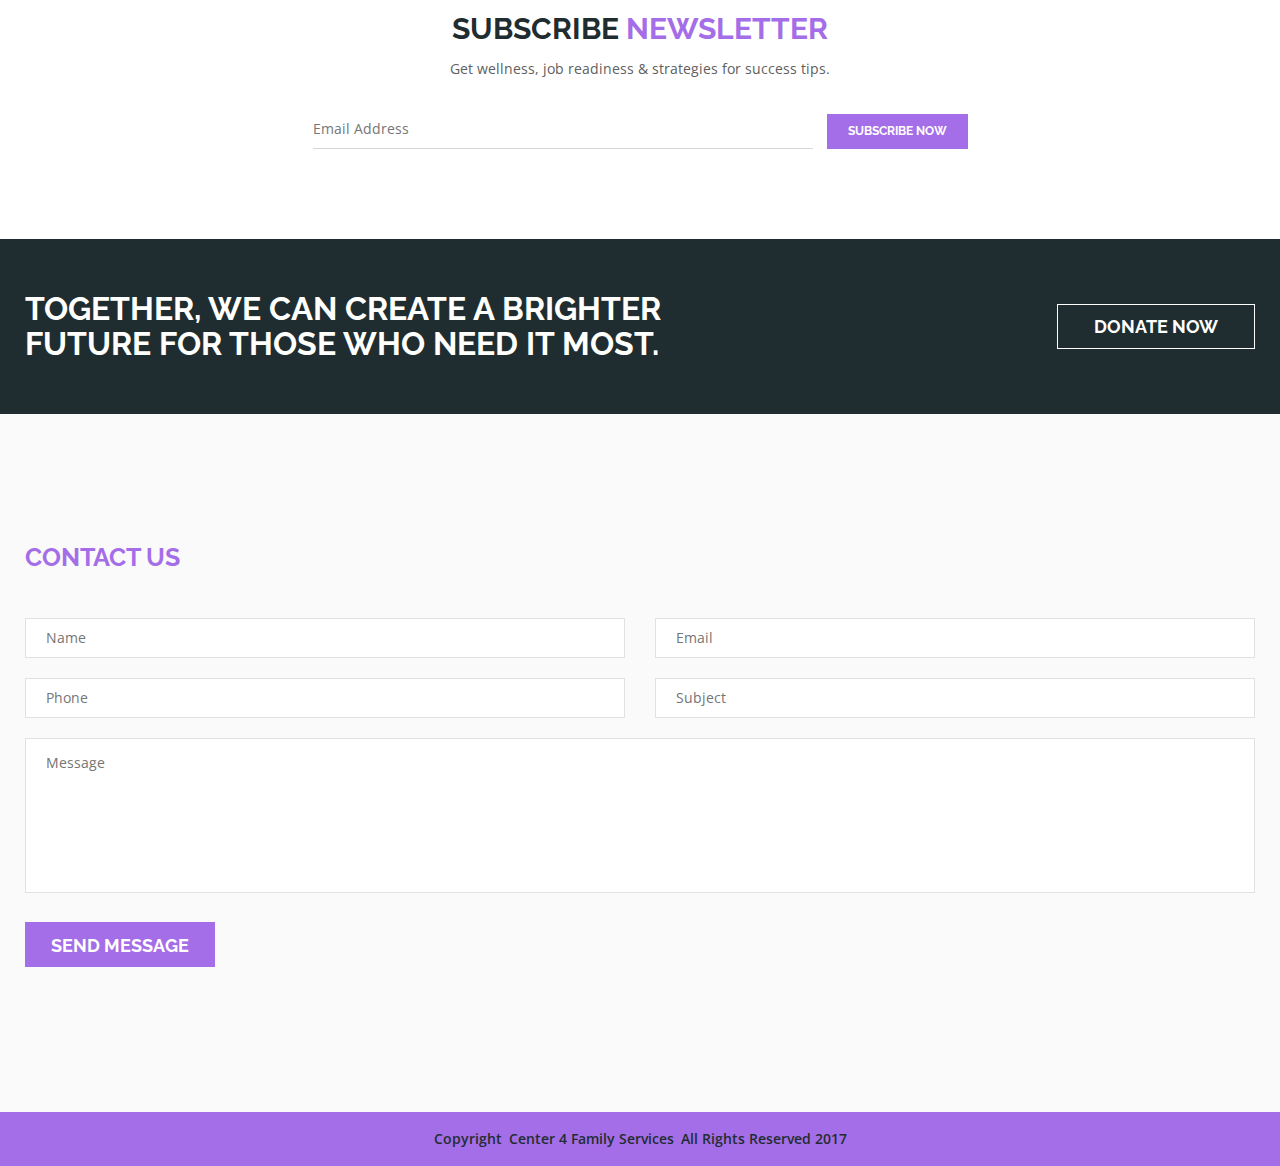
==== commit fd1c0281: "update" ====
--- a/index.html
+++ b/index.html
@@ -52,7 +52,7 @@
             <div id="sticky-header-with-topbar" class="mainmenu__wrap sticky__header">
                 <div class="container ptb--10">
                     <div class="row" style="align-items: center;">
-                        <div class="col-md-2 col-sm-6 col-xs-7">
+                        <div class="col-md-3 col-sm-6 col-xs-7">
                             <div class="logo">
                                 <a href="index.html">
                                     <img src="images/logo.png" width="100px" alt="logo image">
--- a/style.css
+++ b/style.css
@@ -1999,3 +1999,7 @@
 :focus {
     outline: -webkit-focus-ring-color auto 0px;
 }
+.alphabet-litle {
+    font-size: 18px;
+    color: #a46ee8 !important;
+}
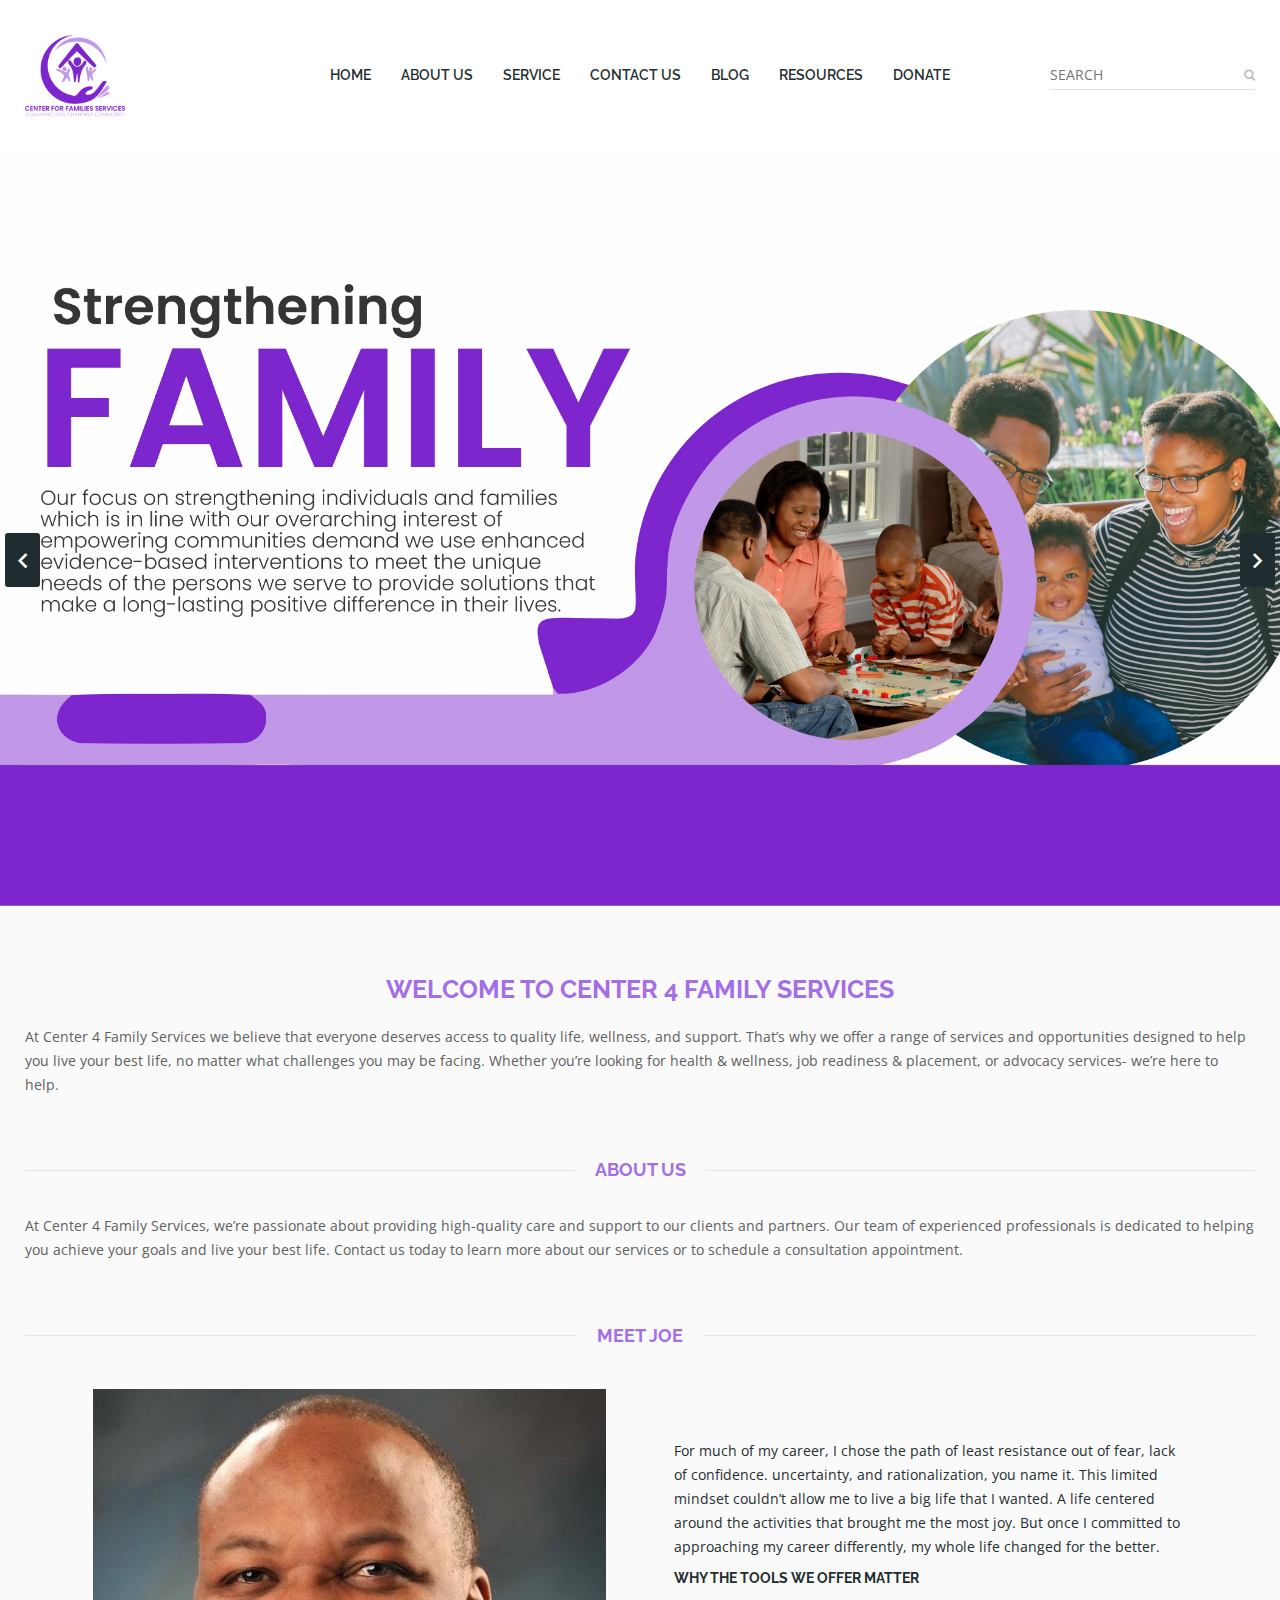
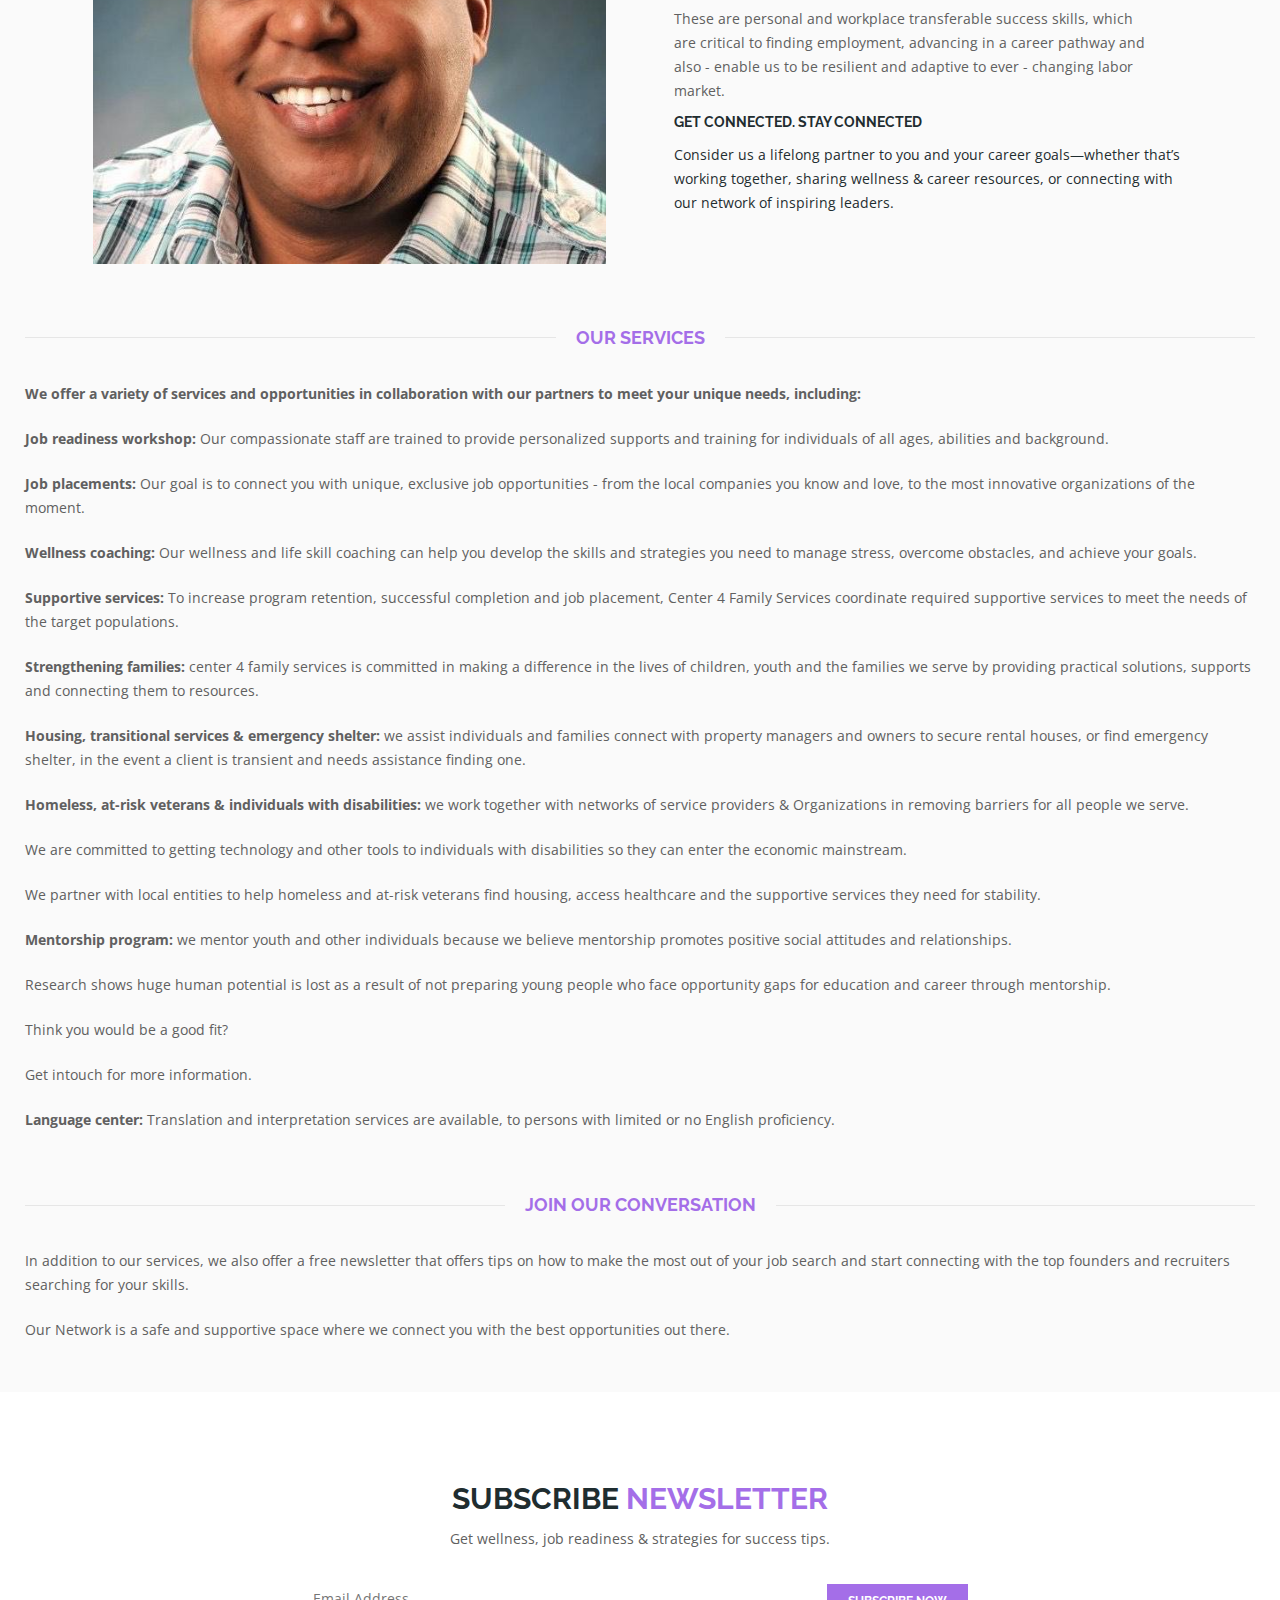
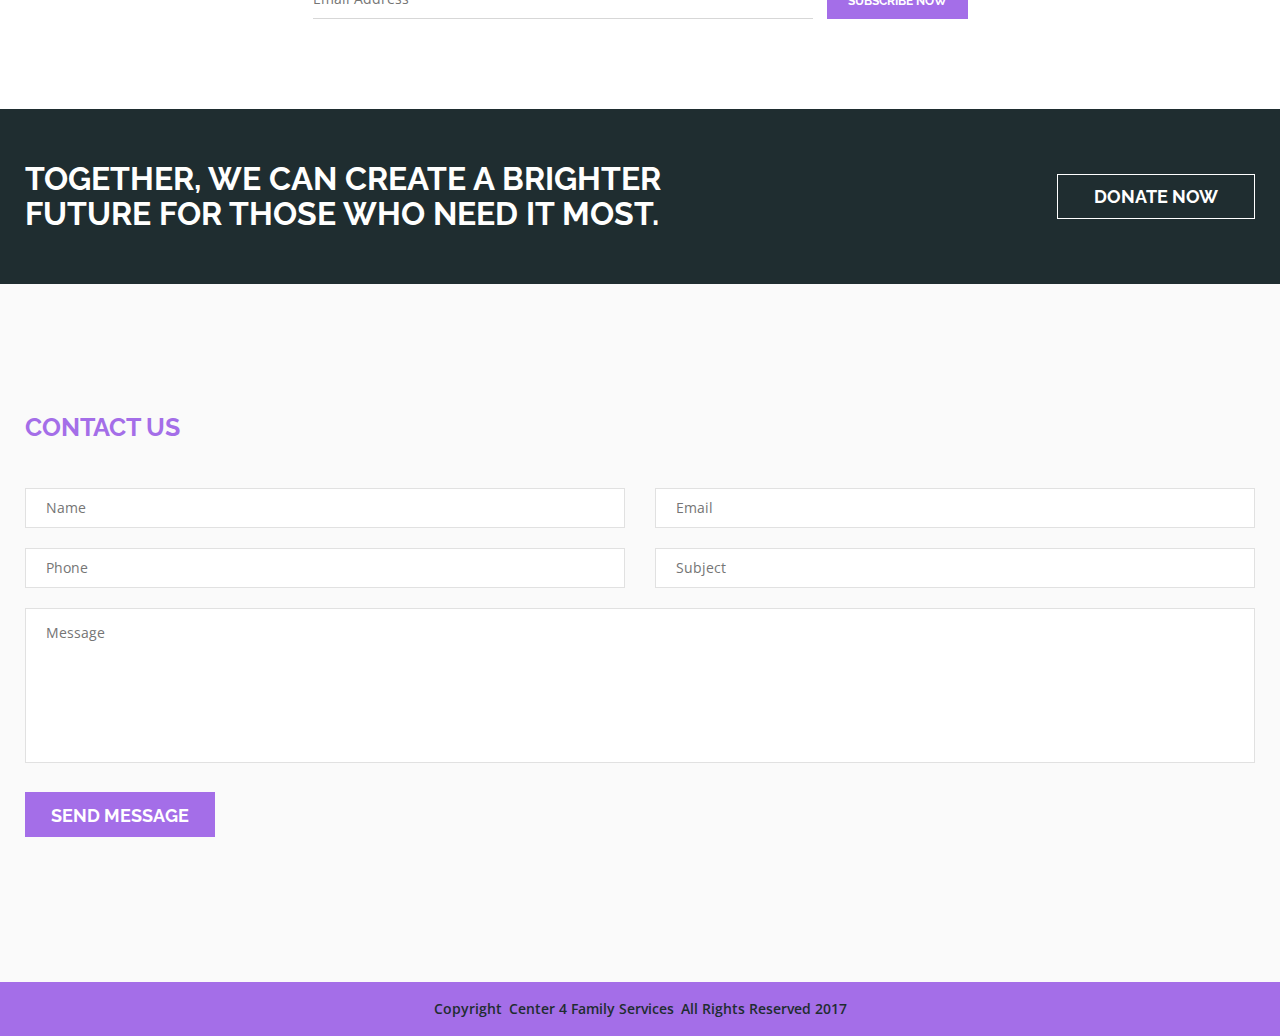
==== commit eeb26cbd: "update" ====
--- a/index.html
+++ b/index.html
@@ -52,7 +52,7 @@
             <div id="sticky-header-with-topbar" class="mainmenu__wrap sticky__header">
                 <div class="container ptb--10">
                     <div class="row" style="align-items: center;">
-                        <div class="col-md-3 col-sm-6 col-xs-7">
+                        <div class="col-md-2 col-sm-6 col-xs-7">
                             <div class="logo">
                                 <a href="index.html">
                                     <img src="images/logo.png" width="100px" alt="logo image">
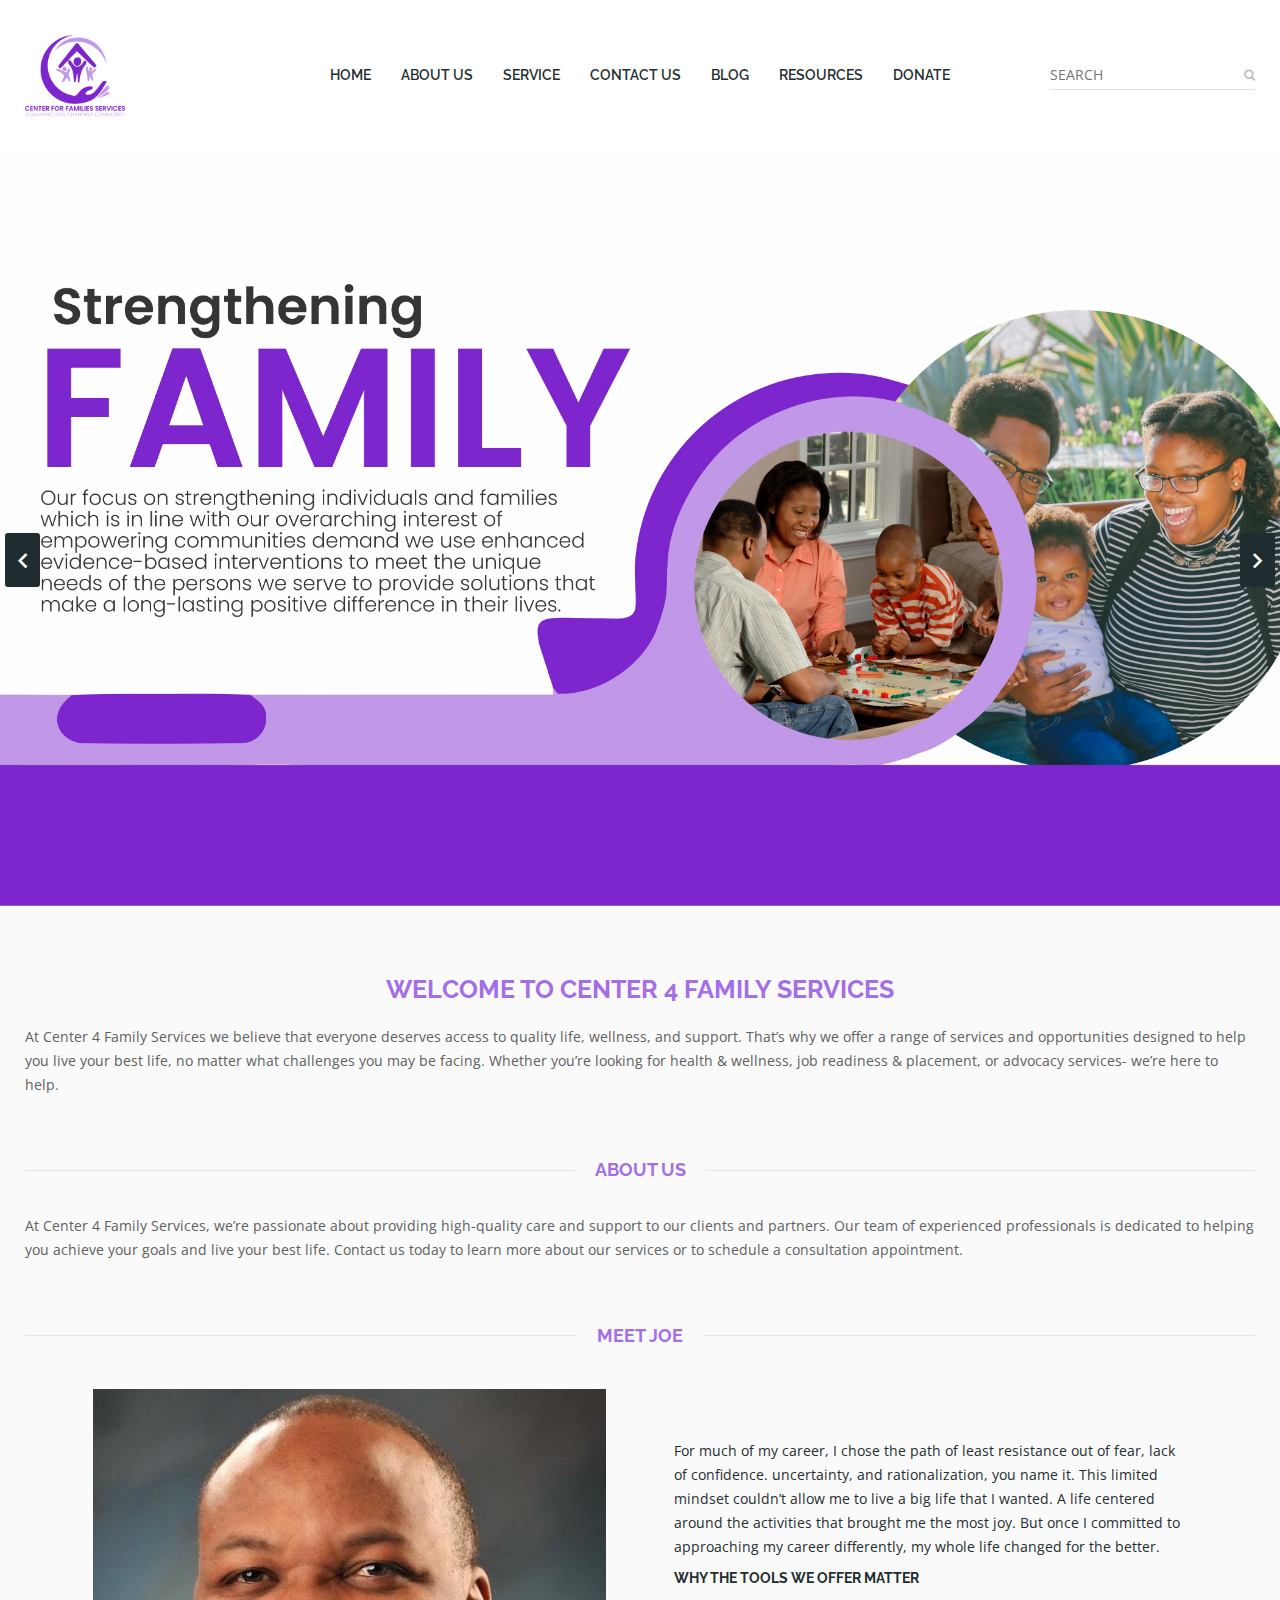
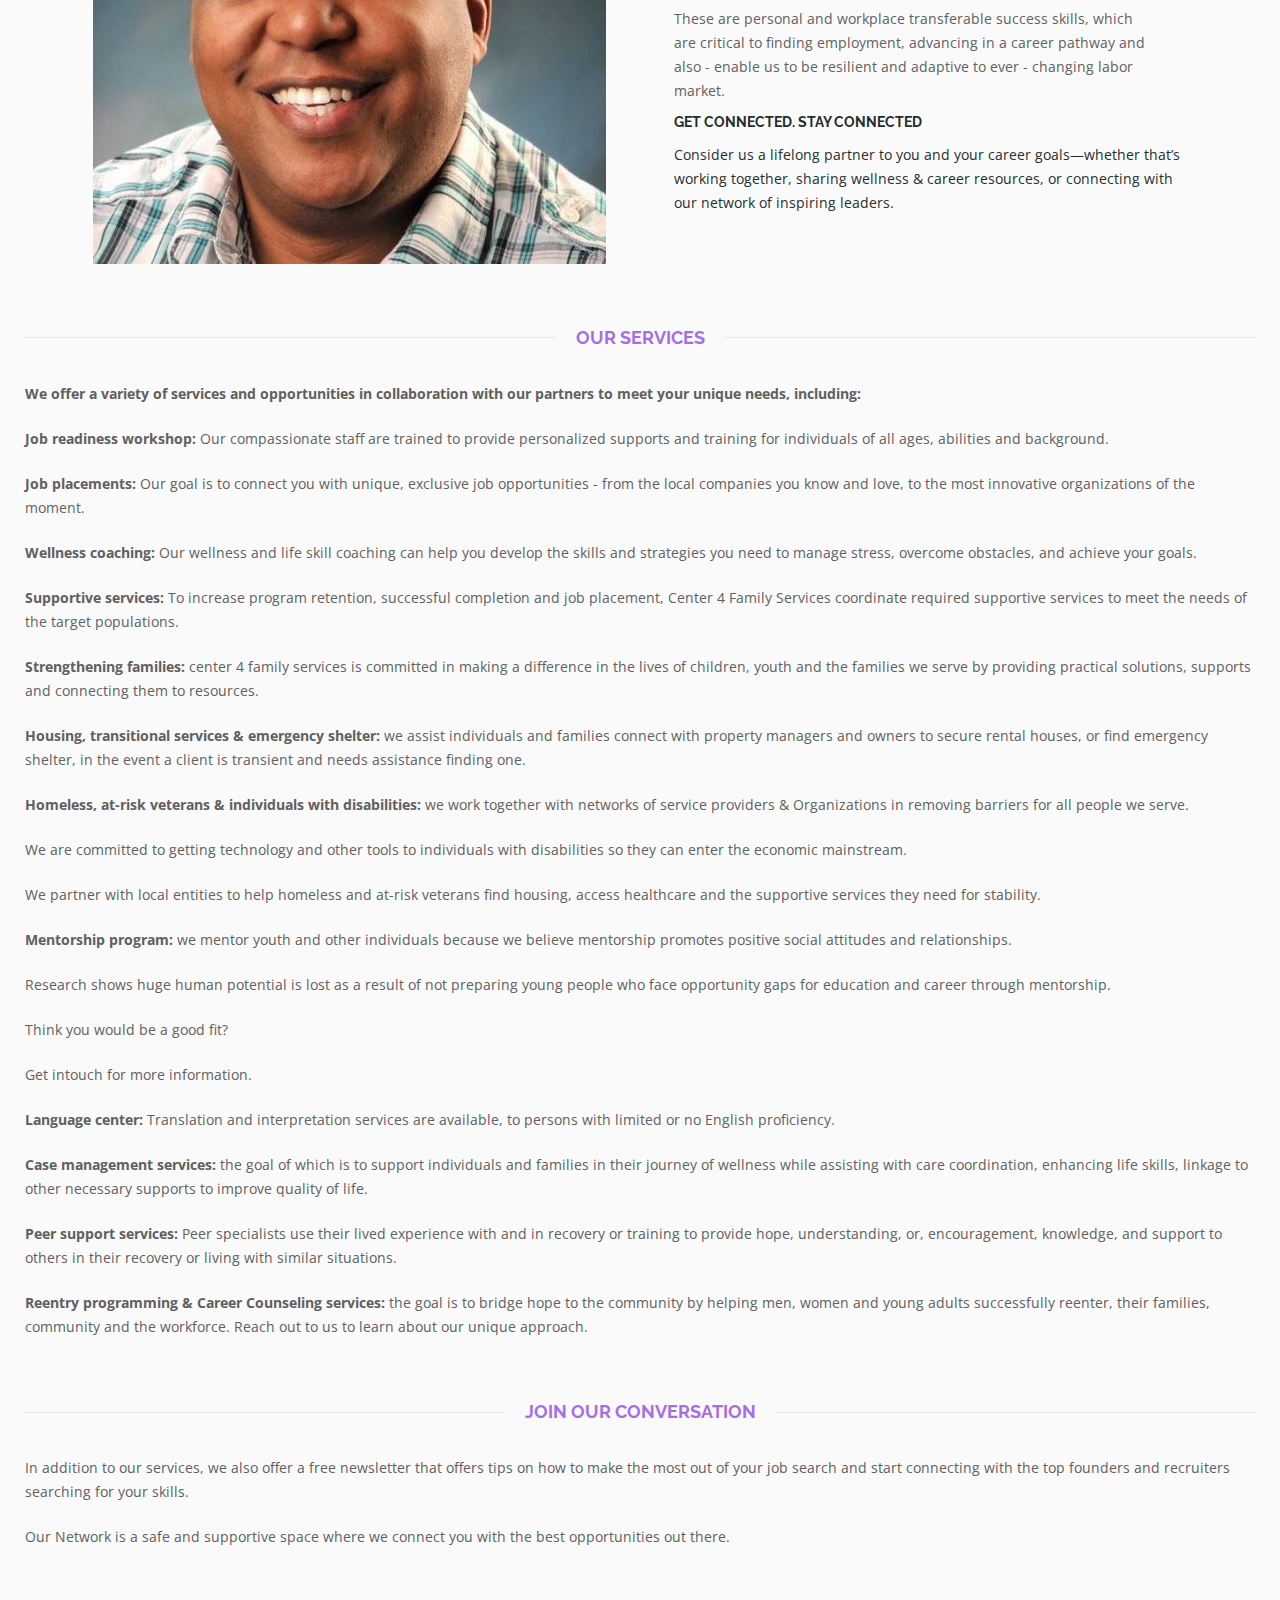
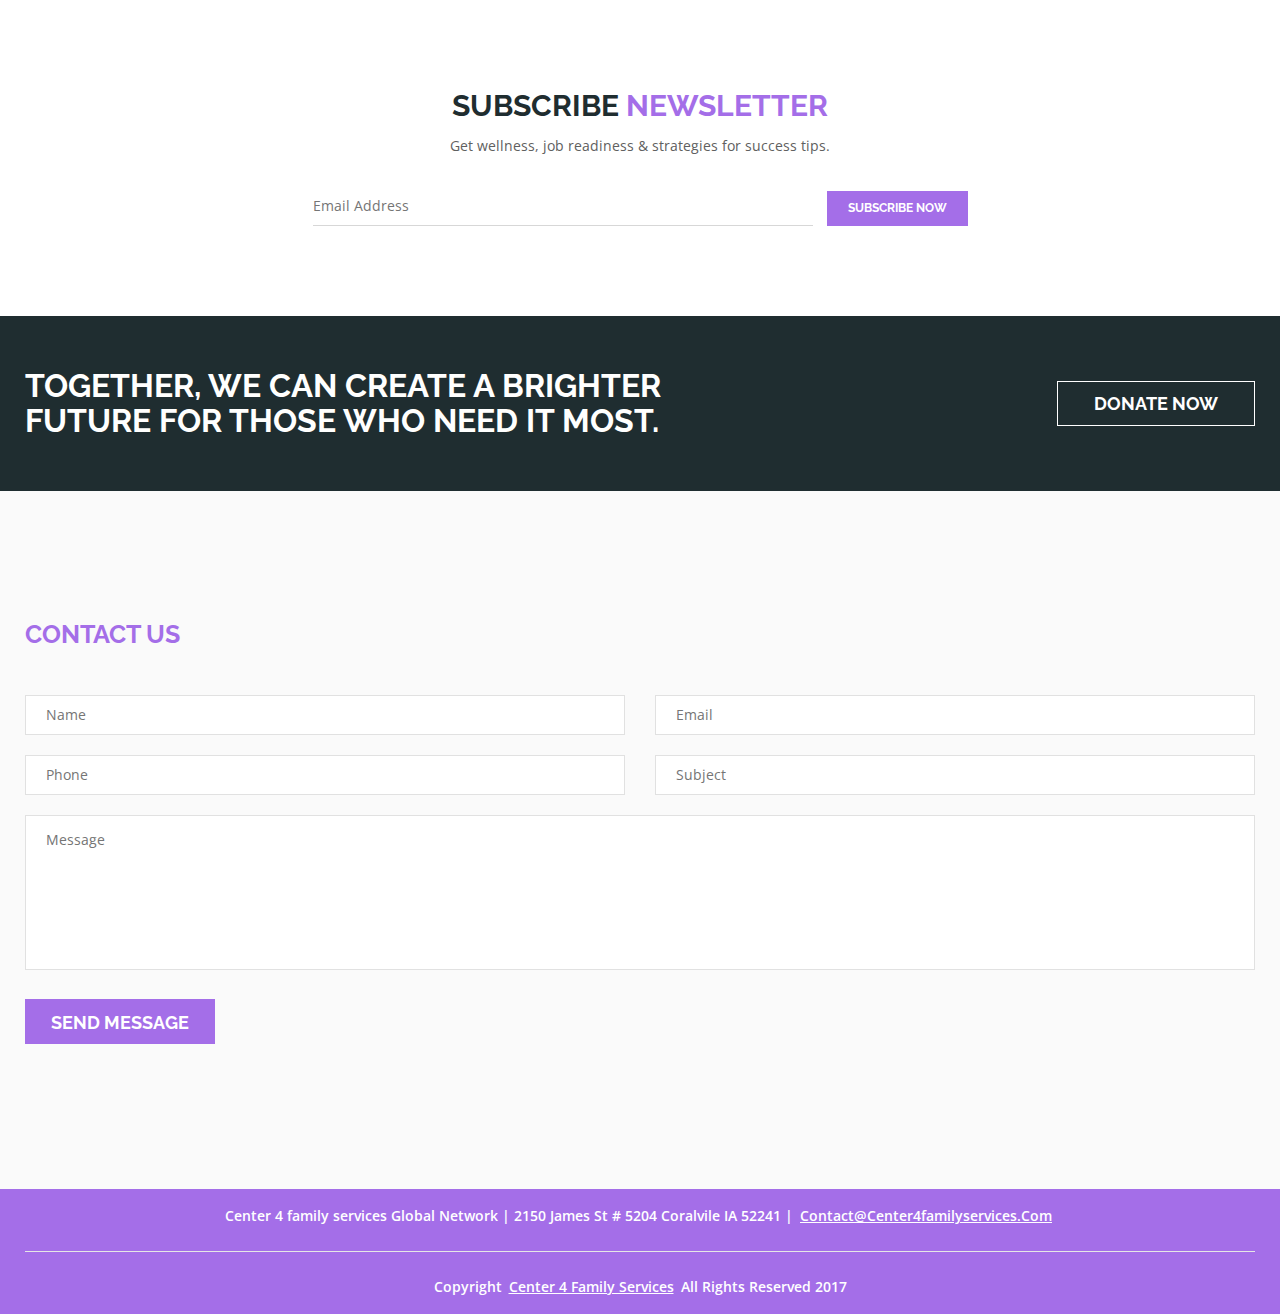
==== commit 1dddb822: "update" ====
--- a/index.html
+++ b/index.html
@@ -298,7 +298,7 @@
                                     </div>
 
                                     <div class="col-md-5 col-lg-5 col-sm-12 col-xs-12">
-                                        <div class="htc__mission__container pt--50" >
+                                        <div class="htc__mission__container pt--50">
                                             <div class="single__mission">
                                                 For much of my career, I chose the path of least resistance out of
                                                 fear, lack of confidence. uncertainty, and
@@ -456,6 +456,25 @@
                             <p>
                                 <b>Language center:</b> Translation and interpretation services are available, to
                                 persons with limited or no English proficiency.
+                            </p>
+                            <p>
+                                <b>Case management services:</b> the goal of which is to support individuals and
+                                families in their journey of wellness while
+                                assisting with care coordination, enhancing life skills, linkage to other necessary
+                                supports to improve quality of life.
+                            </p>
+                            <p>
+                                <b>Peer support services:</b> Peer specialists use their lived experience with and in
+                                recovery or training to provide hope,
+                                understanding, or, encouragement, knowledge, and support to others in their recovery or
+                                living with similar situations.
+                            </p>
+                            <p>
+                                <b>Reentry programming & Career Counseling services:</b> the goal is to bridge hope to
+                                the community by helping men, women and
+                                young adults successfully reenter, their families, community and the workforce. Reach
+                                out to us to learn about our
+                                unique approach.
                             </p>
 
                         </div>
@@ -631,6 +650,15 @@
                     <div class="row">
                         <div class="col-xs-12">
                             <div class="copyright__inner">
+
+
+                                <p>
+                                    Center 4 family services Global Network | 2150 James St # 5204 Coralvile IA 52241 |
+                                    <a href="contact@center4familyservices.com">contact@center4familyservices.com</a>
+                                </p>
+                                <!-- <p>2150 James St # 5204 Coralvile IA 52241</p>
+                                <p>contact@center4familyservices.com</p> -->
+                                <hr>
                                 <p>Copyright <a href="#" target="_blank">Center 4 family services</a>
                                     All Rights Reserved 2017</p>
                             </div>
--- a/css/custom.css
+++ b/css/custom.css
@@ -82,44 +82,49 @@
     color: #000;
 }
 
-
-
-
 .alphabet-list {
     display: flex;
-    flex-wrap: wrap
+    flex-wrap: wrap;
 }
 
 .alphabet-list ul {
     padding: 0;
-    margin: 0
+    margin: 0;
 }
 
 .alphabet-list li {
     display: inline-block;
-    padding: .4em;
+    padding: 0.4em;
     font-size: 20px;
     line-height: 1;
     font-weight: 500;
-    color: gray
+    color: gray;
 }
 
 .alphabet-list a {
     color: #023057;
     display: inline-block;
     font-size: 20px;
-    padding: .4em;
+    padding: 0.4em;
     line-height: 1;
     font-weight: bold;
-    text-decoration: none
+    text-decoration: none;
 }
 
 .alphabet-list a:hover {
     background: #ddd;
-    color: #444
+    color: #444;
 }
 
 .alphabet-list .active {
     background: #023057;
-    color: white
+    color: white;
+}
+.copyright__inner p, .copyright__inner p a {
+    font-size: 14px;
+    color: #fff;
+}
+
+.copyright__inner p a{
+    text-decoration: underline;
 }